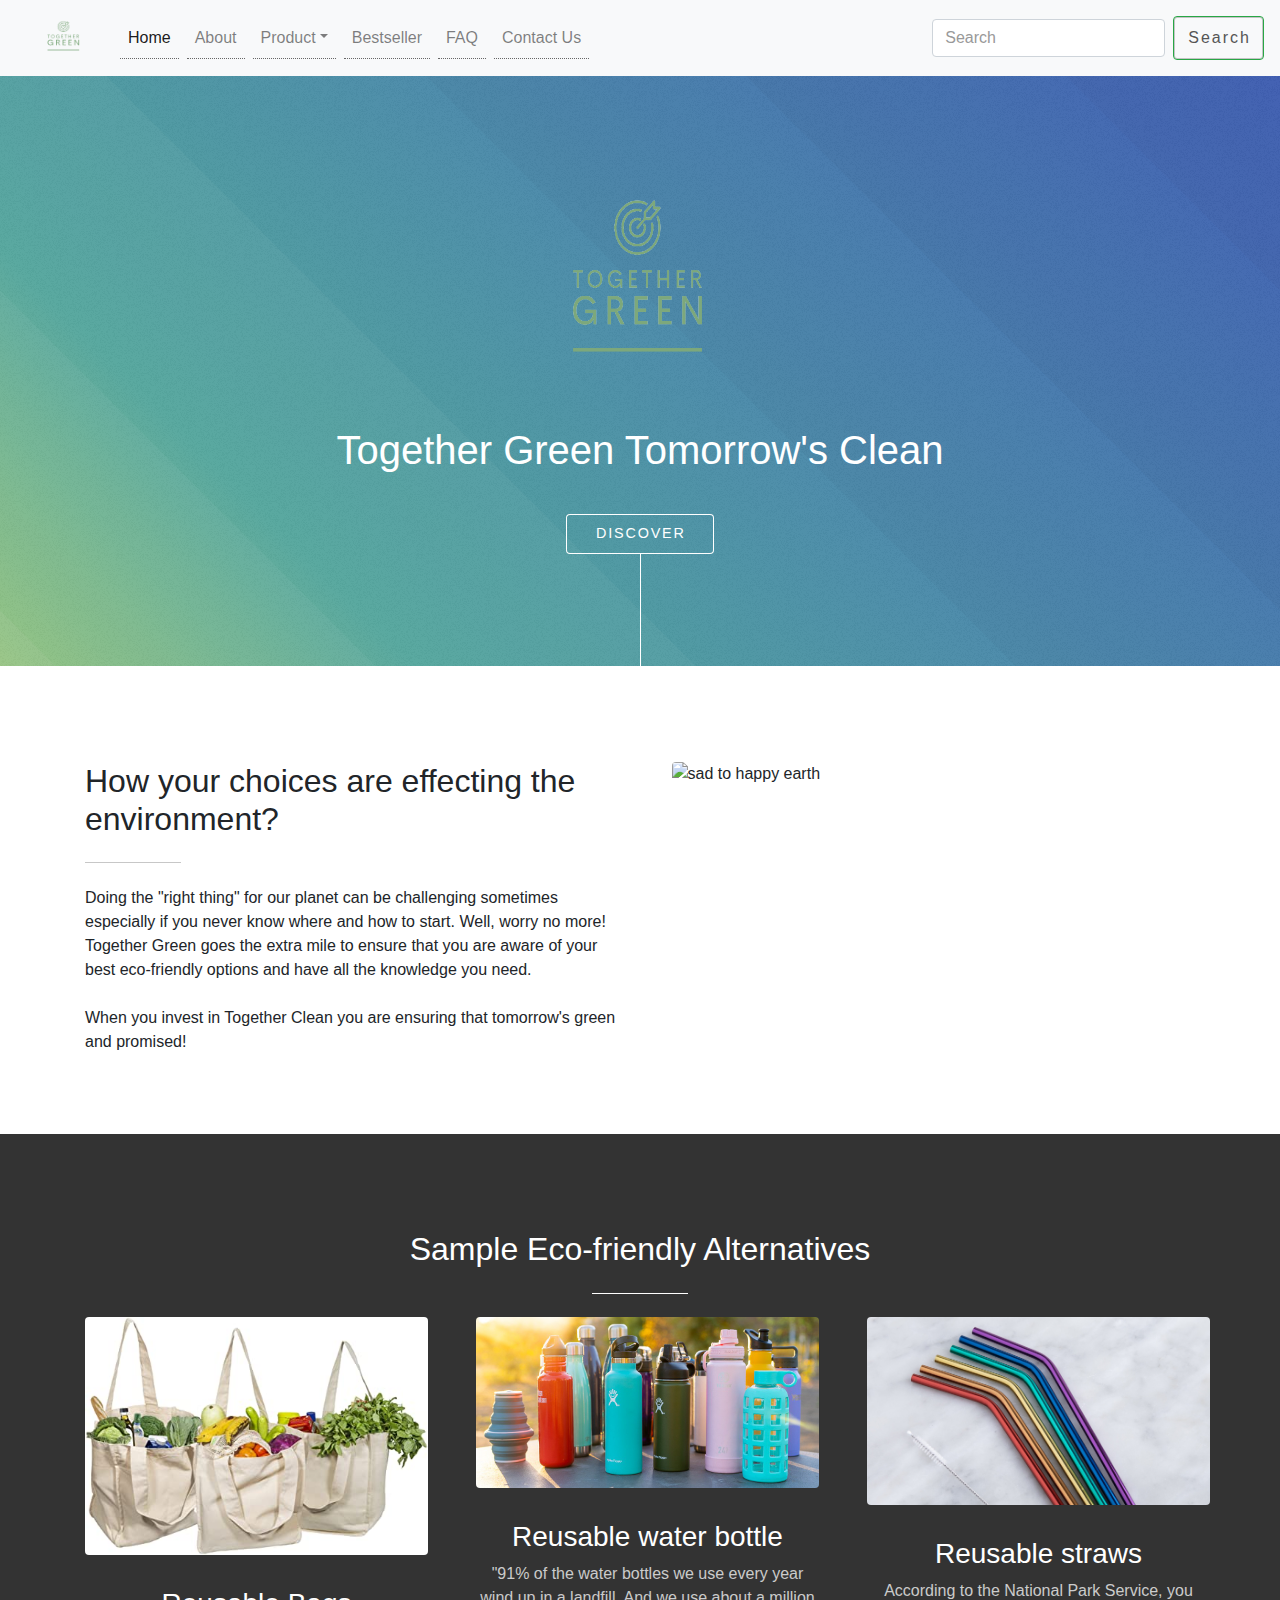
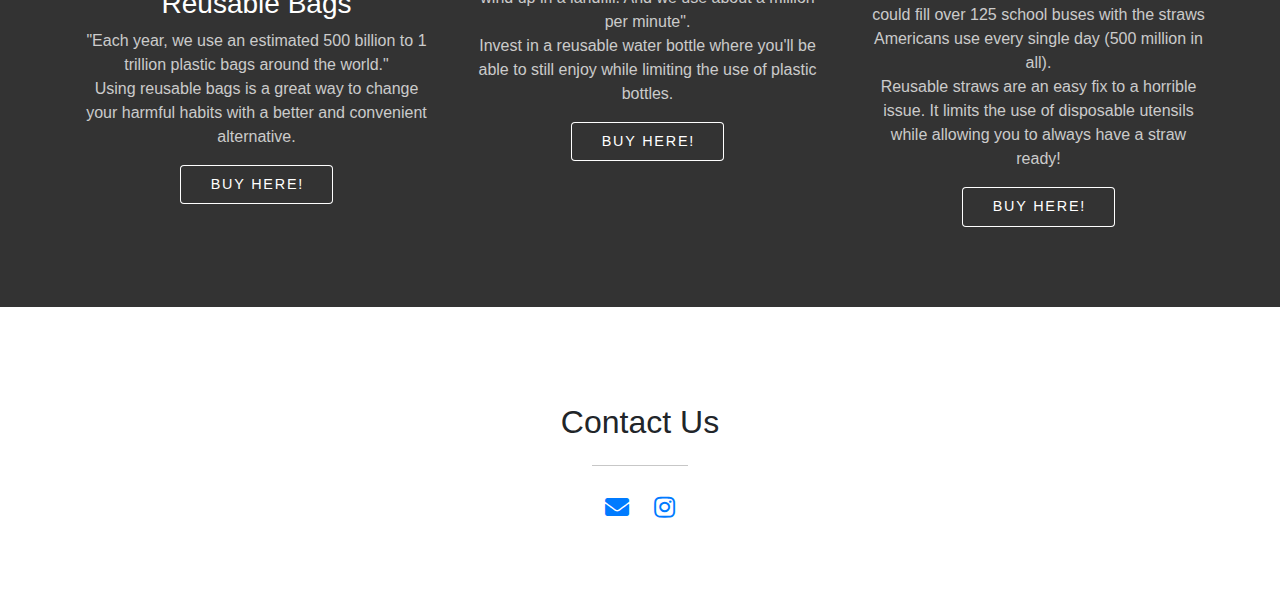
==== index.html @ 6fcf5d23 "product Page" ====
<!DOCTYPE HTML>

<html>

<head>
    <title>Together Green</title>
    <meta charset="utf-8" />
    <meta name="viewport" content="width=device-width, initial-scale=1,
			user-scalable=no" />
    <link rel="stylesheet" href="assets/css/main.css" />
    <link rel="stylesheet" href="https://maxcdn.bootstrapcdn.com/bootstrap/4.0.0/css/bootstrap.min.css" integrity="sha384-Gn5384xqQ1aoWXA+058RXPxPg6fy4IWvTNh0E263XmFcJlSAwiGgFAW/dAiS6JXm" crossorigin="anonymous">
    <noscript><link rel="stylesheet" href="assets/css/noscript.css" /></noscript>
</head>

<body class="is-preload">
    <!-- Navbar Starts  -->

    <nav class="navbar navbar-expand-lg navbar-light bg-light">
        <button class="navbar-toggler" type="button" data-toggle="collapse" data-target="#navbarTogglerDemo01" aria-controls="navbarTogglerDemo01" aria-expanded="false" aria-label="Toggle navigation">
				<span class="navbar-toggler-icon"></span>
			</button>
        <div class="collapse navbar-collapse" id="navbarTogglerDemo01">
            <img src="images/logo.jpeg" class="nav-item nav-link active" alt="logo" width="96" height="60">
            <ul class="navbar-nav mr-auto mt-2 mt-lg-0">
                <li class="nav-item active">
                    <a class="nav-link" href="index.html">Home <span class="sr-only">(current)</span></a>
                </li>
                <li class="nav-item">
                    <a class="nav-link" href="About.html">About</a>
                </li>
                <li class="nav-item dropdown">
                    <a class="nav-link dropdown-toggle" href="#" id="navbarDropdownMenuLink" data-toggle="dropdown" aria-haspopup="true" aria-expanded="false">
							Product</a>
                    <div class="dropdown-menu" aria-labelledby="navbarDropdownMenuLink">
                        <a class="dropdown-item" href="Product.html">Why Green?</a>
                        <a class="dropdown-item" href="Service.html">How it works?</a>
                    </div>
                </li>
                <li class="nav-item">
                    <a class="nav-link" href="Bestseller.html">Bestseller</a>
                </li>
                <li class="nav-item">
                    <a class="nav-link" href="FAQ.html">FAQ</a>
                </li>
                <li class="nav-item">
                    <a class="nav-link" href="ContactUs.html">Contact Us</a>
                </li>
            </ul>
            <form class="form-inline my-2 my-lg-0">
                <input class="form-control mr-sm-2" type="search" placeholder="Search" aria-label="Search">
                <button class="btn btn-outline-success my-2 my-sm-0" type="submit">Search</button>
            </form>
        </div>
    </nav>



    <!-- Navbar Ends -->

    <!-- Header -->
    <section id="header">
        <div class="inner">
            <img src="images/logo.jpeg" class="icon solid major fa-cloud" alt="logo" width="260" height="230">
            <h1>Together Green Tomorrow's Clean </h1>
            <ul class="actions special">
                <li><a href="#one" class="button scrolly">Discover</a></li>
            </ul>
        </div>
    </section>

    <!-- One -->
    <section id="one" class="main style1">
        <div class="container">
            <div class="row gtr-150">
                <div class="col-6 col-12-medium">
                    <header class="major">
                        <h2>How your choices are effecting the environment?<br /> </h2>
                    </header>
                    <p>Doing the "right thing" for our planet can be challenging sometimes especially if you never know where and how to start. Well, worry no more! Together Green goes the extra mile to ensure that you are aware of your best eco-friendly
                        options and have all the knowledge you need.
                        <br /> <br /> When you invest in Together Clean you are ensuring that tomorrow's green and promised!
                    </p>
                </div>
                <div class="col-6 col-12-medium imp-medium">
                    <span class="image fit"><img
									src="https://media.tenor.com/images/c1fff9f7ddd6b7f562d96b62256dac72/tenor.gif"
									alt="sad to happy earth" /></span>
                </div>
            </div>
        </div>
    </section>


    <!-- Two -->
    <section id="three" class="main style2 special">
        <div class="container">
            <header class="major">
                <h2>Sample Eco-friendly Alternatives</h2>
            </header>
            <div class="row gtr-150">
                <div class="col-4 col-12-medium">
                    <span class="image fit"><img src="images/pic02.jpg"alt=""/></span>
                    <h3>Reusable Bags</h3>
                    <p>"Each year, we use an estimated 500 billion to 1 trillion plastic bags around the world."
                        <br /> Using reusable bags is a great way to change your harmful habits with a better and convenient alternative.</p>
                    <ul class="actions special">
                        <li><a href="https://www.organiccottonmart.com/products/organic-cotton-tote-bags?utm_source=google&utm_medium=cpc&utm_campaign=926360582&utm_content=57545828529&utm_term=&gclid=Cj0KCQiA4L2BBhCvARIsAO0SBdYaDkjsibfKRzLNjSfmmNOenf8jfg2F5nxGhUEjtsOawhsFp_8b7ncaAg-gEALw_wcB"
                                class="button">Buy Here!</a></li>
                    </ul>
                </div>
                <div class="col-4 col-12-medium">
                    <span class="image fit"><img src="images/pic03.jpg"alt=""/></span>
                    <h3>Reusable water bottle</h3>
                    <p>"91% of the water bottles we use every year wind up in a landfill. And we use about a million per minute". <br /> Invest in a reusable water bottle where you'll be able to still enjoy while limiting the use of plastic bottles.</p>
                    <ul class="actions special">
                        <li><a href="https://treetribe.com/products/green-stainless-steel-bottle-20-oz?variant=12709690572884&currency=USD&utm_medium=product_sync&utm_source=google&utm_content=sag_organic&utm_campaign=sag_organic&utm_campaign=water-bottles&utm_source=google&utm_medium=paid&gclid=Cj0KCQiA4L2BBhCvARIsAO0SBdaUUGNUcNE7rLMFovtJlXCeQjnm0ruWGaTZvtZz-EL8kBGHbYEZcOoaAkhXEALw_wcB"
                                class="button">Buy Here!</a></li>
                    </ul>
                </div>
                <div class="col-4 col-12-medium">
                    <span class="image fit"><img src="images/pic04.jpg"alt=""/></span>
                    <h3>Reusable straws</h3>
                    <p>According to the National Park Service, you could fill over 125 school buses with the straws Americans use every single day (500 million in all). <br /> Reusable straws are an easy fix to a horrible issue. It limits the use of disposable
                        utensils while allowing you to always have a straw ready!</p>
                    <ul class="actions special">
                        <li><a href="https://www.publicgoods.com/products/bamboo-straws?variant=34054563496074&utm_source=google&utm_medium=cpc&utm_campaign=PG_Shopping_Prospecting-Household&utm_term=&utm_matchtype=&gclid=Cj0KCQiA4L2BBhCvARIsAO0SBdbaYcX54qptNh6p4xEQYawaIb-6DbGhUEco7jo14aouWz-ANQbqVgYaAoOgEALw_wcB"
                                class="button">Buy
										Here!</a></li>
                    </ul>
                </div>
            </div>
        </div>
    </section>

    <!-- Four -->
    <section id="four" class="main style3 special">
        <header class="major">
            <h2>Contact Us</h2>
        </header>
        <ul class="icons">
            <!-- <li><a href="# " class="icon brands alt fa-twitter "><span class="label ">Twitter</span></a></li>
            <li><a href="# " class="icon brands alt fa-facebook-f "><span class="label ">Facebook</span></a></li>
            <li><a href="# " class="icon brands alt fa-instagram "><span class="label ">Instagram</span></a></li> -->
            <li><a href="https://mail.google.com/mail/u/0/?view=cm&fs=1&tf=1&source=mailto&to=togethergreen2021@gmail.com
				" class="icon solid alt fa-envelope"><span class="label">Email</span></a></li>
            <li><a href="https://instagram.com/together_green2021?igshid=mbhsuc547hna" class="icon brands fa-instagram "><span class="label ">Instagram</span></a></li>
        </ul>
        </div>
    </section>

    <!-- Five -->
    <!--
			<section id="five " class="main style1 ">
				<div class="container ">
					<header class="major special ">
						<h2>Elements</h2>
					</header>
					<section>
						<h4>Text</h4>
						<p>This is <b>bold</b> and this is <strong>strong</strong>. This is <i>italic</i> and this is <em>emphasized</em>.
						This is <sup>superscript</sup> text and this is <sub>subscript</sub> text.
						This is <u>underlined</u> and this is code: <code>for (;;) { ... }</code>. Finally, <a href="# ">this is a link</a>.</p>
						<hr />
						<header>
							<h4>Heading with a Subtitle</h4>
							<p>Lorem ipsum dolor sit amet nullam id egestas urna aliquam</p>
						</header>
						<p>Nunc lacinia ante nunc ac lobortis. Interdum adipiscing gravida odio porttitor sem non mi integer non faucibus ornare mi ut ante amet placerat aliquet. Volutpat eu sed ante lacinia sapien lorem accumsan varius montes viverra nibh in adipiscing blandit tempus accumsan.</p>
						<header>
							<h5>Heading with a Subtitle</h5>
							<p>Lorem ipsum dolor sit amet nullam id egestas urna aliquam</p>
						</header>
						<p>Nunc lacinia ante nunc ac lobortis. Interdum adipiscing gravida odio porttitor sem non mi integer non faucibus ornare mi ut ante amet placerat aliquet. Volutpat eu sed ante lacinia sapien lorem accumsan varius montes viverra nibh in adipiscing blandit tempus accumsan.</p>
						<hr />
						<h2>Heading Level 2</h2>
						<h3>Heading Level 3</h3>
						<h4>Heading Level 4</h4>
						<h5>Heading Level 5</h5>
						<h6>Heading Level 6</h6>
						<hr />
						<h5>Blockquote</h5>
						<blockquote>Fringilla nisl. Donec accumsan interdum nisi, quis tincidunt felis sagittis eget tempus euismod. Vestibulum ante ipsum primis in faucibus vestibulum. Blandit adipiscing eu felis iaculis volutpat ac adipiscing accumsan faucibus. Vestibulum ante ipsum primis in faucibus lorem ipsum dolor sit amet nullam adipiscing eu felis.</blockquote>
						<h5>Preformatted</h5>
						<pre><code>i = 0;
while (!deck.isInOrder()) {
print 'Iteration ' + i;
deck.shuffle();
i++;
}
print 'It took ' + i + ' iterations to sort the deck. ';</code></pre>
					</section>
					<section>
						<h4>Lists</h4>
						<div class="row ">
							<div class="col-6 col-12-medium ">
								<h5>Unordered</h5>
								<ul>
									<li>Dolor pulvinar etiam.</li>
									<li>Sagittis adipiscing.</li>
									<li>Felis enim feugiat.</li>
								</ul>
								<h5>Alternate</h5>
								<ul class="alt ">
									<li>Dolor pulvinar etiam.</li>
									<li>Sagittis adipiscing.</li>
									<li>Felis enim feugiat.</li>
								</ul>
							</div>
							<div class="col-6 col-12-medium ">
								<h5>Ordered</h5>
								<ol>
									<li>Dolor pulvinar etiam.</li>
									<li>Etiam vel felis viverra.</li>
									<li>Felis enim feugiat.</li>
									<li>Dolor pulvinar etiam.</li>
									<li>Etiam vel felis lorem.</li>
									<li>Felis enim et feugiat.</li>
								</ol>
								<h5>Icons</h5>
								<ul class="icons ">
									<li><a href="# " class="icon brands fa-twitter "><span class="label ">Twitter</span></a></li>
									<li><a href="# " class="icon brands fa-facebook-f "><span class="label ">Facebook</span></a></li>
									<li><a href="# " class="icon brands fa-instagram "><span class="label ">Instagram</span></a></li>
									<li><a href="# " class="icon brands fa-github "><span class="label ">Github</span></a></li>
								</ul>
							</div>
						</div>
						<h5>Actions</h5>
						<div class="row ">
							<div class="col-6 col-12-medium ">
								<ul class="actions ">
									<li><a href="# " class="button primary ">Default</a></li>
									<li><a href="# " class="button ">Default</a></li>
								</ul>
								<ul class="actions small ">
									<li><a href="# " class="button primary small ">Small</a></li>
									<li><a href="# " class="button small ">Small</a></li>
								</ul>
								<ul class="actions stacked ">
									<li><a href="# " class="button primary ">Default</a></li>
									<li><a href="# " class="button ">Default</a></li>
								</ul>
								<ul class="actions stacked ">
									<li><a href="# " class="button primary small ">Small</a></li>
									<li><a href="# " class="button small ">Small</a></li>
								</ul>
							</div>
							<div class="col-6 col-12-medium ">
								<ul class="actions stacked ">
									<li><a href="# " class="button primary fit ">Default</a></li>
									<li><a href="# " class="button fit ">Default</a></li>
								</ul>
								<ul class="actions stacked ">
									<li><a href="# " class="button primary small fit ">Small</a></li>
									<li><a href="# " class="button small fit ">Small</a></li>
								</ul>
							</div>
						</div>
					</section>
					<section>
						<h4>Table</h4>
						<h5>Default</h5>
						<div class="table-wrapper ">
							<table>
								<thead>
									<tr>
										<th>Name</th>
										<th>Description</th>
										<th>Price</th>
									</tr>
								</thead>
								<tbody>
									<tr>
										<td>Item One</td>
										<td>Ante turpis integer aliquet porttitor.</td>
										<td>29.99</td>
									</tr>
									<tr>
										<td>Item Two</td>
										<td>Vis ac commodo adipiscing arcu aliquet.</td>
										<td>19.99</td>
									</tr>
									<tr>
										<td>Item Three</td>
										<td> Morbi faucibus arcu accumsan lorem.</td>
										<td>29.99</td>
									</tr>
									<tr>
										<td>Item Four</td>
										<td>Vitae integer tempus condimentum.</td>
										<td>19.99</td>
									</tr>
									<tr>
										<td>Item Five</td>
										<td>Ante turpis integer aliquet porttitor.</td>
										<td>29.99</td>
									</tr>
								</tbody>
								<tfoot>
									<tr>
										<td colspan="2 "></td>
										<td>100.00</td>
									</tr>
								</tfoot>
							</table>
						</div>
						<h5>Alternate</h5>
						<div class="table-wrapper ">
							<table class="alt ">
								<thead>
									<tr>
										<th>Name</th>
										<th>Description</th>
										<th>Price</th>
									</tr>
								</thead>
								<tbody>
									<tr>
										<td>Item One</td>
										<td>Ante turpis integer aliquet porttitor.</td>
										<td>29.99</td>
									</tr>
									<tr>
										<td>Item Two</td>
										<td>Vis ac commodo adipiscing arcu aliquet.</td>
										<td>19.99</td>
									</tr>
									<tr>
										<td>Item Three</td>
										<td> Morbi faucibus arcu accumsan lorem.</td>
										<td>29.99</td>
									</tr>
									<tr>
										<td>Item Four</td>
										<td>Vitae integer tempus condimentum.</td>
										<td>19.99</td>
									</tr>
									<tr>
										<td>Item Five</td>
										<td>Ante turpis integer aliquet porttitor.</td>
										<td>29.99</td>
									</tr>
								</tbody>
								<tfoot>
									<tr>
										<td colspan="2 "></td>
										<td>100.00</td>
									</tr>
								</tfoot>
							</table>
						</div>
					</section>
					<section>
						<h4>Buttons</h4>
						<ul class="actions ">
							<li><a href="# " class="button primary ">Primary</a></li>
							<li><a href="# " class="button ">Default</a></li>
						</ul>
						<ul class="actions ">
							<li><a href="# " class="button large ">Large</a></li>
							<li><a href="# " class="button ">Default</a></li>
							<li><a href="# " class="button small ">Small</a></li>
						</ul>
						<ul class="actions fit ">
							<li><a href="# " class="button fit ">Fit</a></li>
							<li><a href="# " class="button primary fit ">Fit</a></li>
							<li><a href="# " class="button fit ">Fit</a></li>
						</ul>
						<ul class="actions fit small ">
							<li><a href="# " class="button primary fit small ">Fit + Small</a></li>
							<li><a href="# " class="button fit small ">Fit + Small</a></li>
							<li><a href="# " class="button primary fit small ">Fit + Small</a></li>
						</ul>
						<ul class="actions ">
							<li><a href="# " class="button primary icon solid fa-download ">Icon</a></li>
							<li><a href="# " class="button icon solid fa-download ">Icon</a></li>
						</ul>
						<ul class="actions ">
							<li><span class="button primary disabled ">Disabled</span></li>
							<li><span class="button disabled ">Disabled</span></li>
						</ul>
					</section>
					<section>
						<h4>Form</h4>
						<form method="post " action="# ">
							<div class="row gtr-uniform gtr-50 ">
								<div class="col-6 col-12-xsmall ">
									<input type="text " name="demo-name " id="demo-name " value=" " placeholder="Name " />
								</div>
								<div class="col-6 col-12-xsmall ">
									<input type="email " name="demo-email " id="demo-email " value=" " placeholder="Email " />
								</div>
								<div class="col-12 ">
									<select name="demo-category " id="demo-category ">
										<option value=" ">- Category -</option>
										<option value="1 ">Manufacturing</option>
										<option value="1 ">Shipping</option>
										<option value="1 ">Administration</option>
										<option value="1 ">Human Resources</option>
									</select>
								</div>
								<div class="col-4 col-12-small ">
									<input type="radio " id="demo-priority-low " name="demo-priority " checked>
									<label for="demo-priority-low ">Low</label>
								</div>
								<div class="col-4 col-12-small ">
									<input type="radio " id="demo-priority-normal " name="demo-priority ">
									<label for="demo-priority-normal ">Normal</label>
								</div>
								<div class="col-4 col-12-small ">
									<input type="radio " id="demo-priority-high " name="demo-priority ">
									<label for="demo-priority-high ">High</label>
								</div>
								<div class="col-6 col-12-small ">
									<input type="checkbox " id="demo-copy " name="demo-copy ">
									<label for="demo-copy ">Email me a copy</label>
								</div>
								<div class="col-6 col-12-small ">
									<input type="checkbox " id="demo-human " name="demo-human " checked>
									<label for="demo-human ">Not a robot</label>
								</div>
								<div class="col-12 ">
									<textarea name="demo-message " id="demo-message " placeholder="Enter your message " rows="6 "></textarea>
								</div>
								<div class="col-12 ">
									<ul class="actions ">
										<li><input type="submit " value="Send Message " class="primary " /></li>
										<li><input type="reset " value="Reset " /></li>
									</ul>
								</div>
							</div>
						</form>
					</section>
					<section>
						<h4>Image</h4>
						<h5>Fit</h5>
						<div class="box alt ">
							<div class="row gtr-uniform gtr-50 ">
								<div class="col-12 "><span class="image fit "><img src="images/pic06.jpg " alt=" " /></span></div>
								<div class="col-4 "><span class="image fit "><img src="images/pic02.jpg " alt=" " /></span></div>
								<div class="col-4 "><span class="image fit "><img src="images/pic03.jpg " alt=" " /></span></div>
								<div class="col-4 "><span class="image fit "><img src="images/pic04.jpg " alt=" " /></span></div>
								<div class="col-4 "><span class="image fit "><img src="images/pic03.jpg " alt=" " /></span></div>
								<div class="col-4 "><span class="image fit "><img src="images/pic04.jpg " alt=" " /></span></div>
								<div class="col-4 "><span class="image fit "><img src="images/pic02.jpg " alt=" " /></span></div>
								<div class="col-4 "><span class="image fit "><img src="images/pic04.jpg " alt=" " /></span></div>
								<div class="col-4 "><span class="image fit "><img src="images/pic02.jpg " alt=" " /></span></div>
								<div class="col-4 "><span class="image fit "><img src="images/pic03.jpg " alt=" " /></span></div>
							</div>
						</div>
						<h5>Left &amp; Right</h5>
						<p><span class="image left "><img src="images/pic05.jpg " alt=" " /></span>Fringilla nisl. Donec accumsan interdum nisi, quis tincidunt felis sagittis eget. tempus euismod. Vestibulum ante ipsum primis in faucibus vestibulum. Blandit adipiscing eu felis iaculis volutpat ac adipiscing accumsan eu faucibus. Integer ac pellentesque praesent tincidunt felis sagittis eget. tempus euismod. Vestibulum ante ipsum primis in faucibus vestibulum. Blandit adipiscing eu felis iaculis volutpat ac adipiscing accumsan eu faucibus. Integer ac pellentesque praesent. Donec accumsan interdum nisi, quis tincidunt felis sagittis eget. tempus euismod. Vestibulum ante ipsum primis in faucibus vestibulum. Blandit adipiscing eu felis iaculis volutpat ac adipiscing accumsan eu faucibus. Integer ac pellentesque praesent tincidunt felis sagittis eget. tempus euismod. Vestibulum ante ipsum primis in faucibus vestibulum. Blandit adipiscing eu felis iaculis volutpat ac adipiscing accumsan eu faucibus. Integer ac pellentesque praesent. Blandit adipiscing eu felis iaculis volutpat ac adipiscing accumsan eu faucibus. Integer ac pellentesque praesent tincidunt felis sagittis eget. tempus euismod. Vestibulum ante ipsum primis in faucibus vestibulum. Blandit adipiscing eu felis iaculis volutpat ac adipiscing accumsan eu faucibus. Integer ac pellentesque praesent.</p>
						<p><span class="image right "><img src="images/pic05.jpg " alt=" " /></span>Fringilla nisl. Donec accumsan interdum nisi, quis tincidunt felis sagittis eget. tempus euismod. Vestibulum ante ipsum primis in faucibus vestibulum. Blandit adipiscing eu felis iaculis volutpat ac adipiscing accumsan eu faucibus. Integer ac pellentesque praesent tincidunt felis sagittis eget. tempus euismod. Vestibulum ante ipsum primis in faucibus vestibulum. Blandit adipiscing eu felis iaculis volutpat ac adipiscing accumsan eu faucibus. Integer ac pellentesque praesent. Donec accumsan interdum nisi, quis tincidunt felis sagittis eget. tempus euismod. Vestibulum ante ipsum primis in faucibus vestibulum. Blandit adipiscing eu felis iaculis volutpat ac adipiscing accumsan eu faucibus. Integer ac pellentesque praesent tincidunt felis sagittis eget. tempus euismod. Vestibulum ante ipsum primis in faucibus vestibulum. Blandit adipiscing eu felis iaculis volutpat ac adipiscing accumsan eu faucibus. Integer ac pellentesque praesent. Blandit adipiscing eu felis iaculis volutpat ac adipiscing accumsan eu faucibus. Integer ac pellentesque praesent tincidunt felis sagittis eget. tempus euismod. Vestibulum ante ipsum primis in faucibus vestibulum. Blandit adipiscing eu felis iaculis volutpat ac adipiscing accumsan eu faucibus. Integer ac pellentesque praesent.</p>
					</section>
				</div>
			</section>
		 -->
    <!-- Scripts -->
    <script src="https://code.jquery.com/jquery-3.2.1.slim.min.js" integrity="sha384-KJ3o2DKtIkvYIK3UENzmM7KCkRr/rE9/Qpg6aAZGJwFDMVNA/GpGFF93hXpG5KkN" crossorigin="anonymous"></script>
    <script src="https://cdnjs.cloudflare.com/ajax/libs/popper.js/1.12.9/umd/popper.min.js" integrity="sha384-ApNbgh9B+Y1QKtv3Rn7W3mgPxhU9K/ScQsAP7hUibX39j7fakFPskvXusvfa0b4Q" crossorigin="anonymous"></script>
    <script src="https://maxcdn.bootstrapcdn.com/bootstrap/4.0.0/js/bootstrap.min.js" integrity="sha384-JZR6Spejh4U02d8jOt6vLEHfe/JQGiRRSQQxSfFWpi1MquVdAyjUar5+76PVCmYl" crossorigin="anonymous"></script>
    <script src="assets/js/jquery.min.js"></script>
    <script src="assets/js/jquery.scrolly.min.js"></script>
    <script src="assets/js/browser.min.js"></script>
    <script src="assets/js/breakpoints.min.js"></script>
    <script src="assets/js/util.js"></script>
    <script src="assets/js/main.js"></script>

</body>

</html>
---- assets/css/main.css ----
@import url("fontawesome-all.min.css");
            @import url("https://fonts.googleapis.com/css?family=Source+Sans+Pro:300,300italic,400,400italic");
            /*
	Photon by HTML5 UP
	html5up.net | @ajlkn
	Free for personal and commercial use under the CCA 3.0 license (html5up.net/license)
*/
            
            html,
            body,
            div,
            span,
            applet,
            object,
            iframe,
            h1,
            h2,
            h3,
            h4,
            h5,
            h6,
            p,
            blockquote,
            pre,
            a,
            abbr,
            acronym,
            address,
            big,
            cite,
            code,
            del,
            dfn,
            em,
            img,
            ins,
            kbd,
            q,
            s,
            samp,
            small,
            strike,
            strong,
            sub,
            sup,
            tt,
            var,
            b,
            u,
            i,
            center,
            dl,
            dt,
            dd,
            ol,
            ul,
            li,
            fieldset,
            form,
            label,
            legend,
            table,
            caption,
            tbody,
            tfoot,
            thead,
            tr,
            th,
            td,
            article,
            aside,
            canvas,
            details,
            embed,
            figure,
            figcaption,
            footer,
            header,
            hgroup,
            menu,
            nav,
            output,
            ruby,
            section,
            summary,
            time,
            mark,
            audio,
            video {
                margin: 0;
                padding: 0;
                border: 0;
                font-size: 100%;
                font: inherit;
                vertical-align: baseline;
            }
            
            article,
            aside,
            details,
            figcaption,
            figure,
            footer,
            header,
            hgroup,
            menu,
            nav,
            section {
                display: block;
            }
            
            body {
                line-height: 1;
            }
            
            ol,
            ul {
                list-style: none;
            }
            
            blockquote,
            q {
                quotes: none;
            }
            
            blockquote:before,
            blockquote:after,
            q:before,
            q:after {
                content: '';
                content: none;
            }
            
            table {
                border-collapse: collapse;
                border-spacing: 0;
            }
            
            body {
                -webkit-text-size-adjust: none;
            }
            
            mark {
                background-color: transparent;
                color: inherit;
            }
            
            input::-moz-focus-inner {
                border: 0;
                padding: 0;
            }
            
            input,
            select,
            textarea {
                -moz-appearance: none;
                -webkit-appearance: none;
                -ms-appearance: none;
                appearance: none;
            }
            /* Basic */
            
            html {
                box-sizing: border-box;
            }
            
            *,
            *:before,
            *:after {
                box-sizing: inherit;
            }
            
            body {
                background: #fff;
            }
            
            body.is-preload *,
            body.is-preload *:before,
            body.is-preload *:after {
                -moz-animation: none !important;
                -webkit-animation: none !important;
                -ms-animation: none !important;
                animation: none !important;
                -moz-transition: none !important;
                -webkit-transition: none !important;
                -ms-transition: none !important;
                transition: none !important;
            }
            
            body,
            input,
            select,
            textarea {
                color: #666;
                font-family: "Source Sans Pro", Helvetica, sans-serif;
                font-size: 16pt;
                font-weight: 300;
                line-height: 1.65em;
            }
            
            a {
                -moz-transition: color 0.2s ease-in-out, border-color 0.2s ease-in-out;
                -webkit-transition: color 0.2s ease-in-out, border-color 0.2s ease-in-out;
                -ms-transition: color 0.2s ease-in-out, border-color 0.2s ease-in-out;
                transition: color 0.2s ease-in-out, border-color 0.2s ease-in-out;
                border-bottom: dotted 1px #666;
                color: inherit;
                text-decoration: none;
            }
            
            a:hover {
                border-bottom-color: transparent !important;
                color: #6bd4c8;
            }
            
            strong,
            b {
                color: #555;
                font-weight: 400;
            }
            
            em,
            i {
                font-style: italic;
            }
            
            p {
                margin: 0 0 2em 0;
            }
            
            h1,
            h2,
            h3,
            h4,
            h5,
            h6 {
                color: #555;
                line-height: 1em;
                margin: 0 0 1em 0;
            }
            
            h1 a,
            h2 a,
            h3 a,
            h4 a,
            h5 a,
            h6 a {
                color: inherit;
                text-decoration: none;
            }
            
            h1 {
                font-size: 2.25em;
                line-height: 1.35em;
            }
            
            h2 {
                font-size: 2em;
                line-height: 1.35em;
            }
            
            h3 {
                font-size: 1.35em;
                line-height: 1.5em;
            }
            
            h4 {
                font-size: 1.25em;
                line-height: 1.5em;
            }
            
            h5 {
                font-size: 0.9em;
                line-height: 1.5em;
            }
            
            h6 {
                font-size: 0.7em;
                line-height: 1.5em;
            }
            
            sub {
                font-size: 0.8em;
                position: relative;
                top: 0.5em;
            }
            
            sup {
                font-size: 0.8em;
                position: relative;
                top: -0.5em;
            }
            
            hr {
                border: 0;
                border-bottom: solid 1px rgba(144, 144, 144, 0.5);
                margin: 2em 0;
            }
            
            hr.major {
                margin: 3em 0;
            }
            
            blockquote {
                border-left: solid 4px rgba(144, 144, 144, 0.5);
                font-style: italic;
                margin: 0 0 2em 0;
                padding: 0.5em 0 0.5em 2em;
            }
            
            code {
                background: rgba(144, 144, 144, 0.075);
                border-radius: 4px;
                border: solid 1px rgba(144, 144, 144, 0.5);
                font-family: "Courier New", monospace;
                font-size: 0.9em;
                margin: 0 0.25em;
                padding: 0.25em 0.65em;
            }
            
            pre {
                -webkit-overflow-scrolling: touch;
                font-family: "Courier New", monospace;
                font-size: 0.9em;
                margin: 0 0 2em 0;
            }
            
            pre code {
                display: block;
                line-height: 1.75em;
                padding: 1em 1.5em;
                overflow-x: auto;
            }
            
            .align-left {
                text-align: left;
            }
            
            .align-center {
                text-align: center;
            }
            
            .align-right {
                text-align: right;
            }
            /* Container */
            
            .container {
                margin: 0 auto;
                max-width: calc(100% - 4em);
                width: 60em;
            }
            
            .container.xsmall {
                width: 15em;
            }
            
            .container.small {
                width: 30em;
            }
            
            .container.medium {
                width: 45em;
            }
            
            .container.large {
                width: 75em;
            }
            
            .container.xlarge {
                width: 90em;
            }
            
            .container.max {
                width: 100%;
            }
            
            @media screen and (max-width: 980px) {
                .container {
                    max-width: 100% !important;
                    width: 100% !important;
                }
            }
            
            @media screen and (max-width: 480px) {
                .container {
                    max-width: calc(100% - 3em);
                }
            }
            /* Row */
            
            .row {
                display: flex;
                flex-wrap: wrap;
                box-sizing: border-box;
                align-items: stretch;
            }
            
            .row>* {
                box-sizing: border-box;
            }
            
            .row.gtr-uniform>*> :last-child {
                margin-bottom: 0;
            }
            
            .row.aln-left {
                justify-content: flex-start;
            }
            
            .row.aln-center {
                justify-content: center;
            }
            
            .row.aln-right {
                justify-content: flex-end;
            }
            
            .row.aln-top {
                align-items: flex-start;
            }
            
            .row.aln-middle {
                align-items: center;
            }
            
            .row.aln-bottom {
                align-items: flex-end;
            }
            
            .row>.imp {
                order: -1;
            }
            
            .row>.col-1 {
                width: 8.33333%;
            }
            
            .row>.off-1 {
                margin-left: 8.33333%;
            }
            
            .row>.col-2 {
                width: 16.66667%;
            }
            
            .row>.off-2 {
                margin-left: 16.66667%;
            }
            
            .row>.col-3 {
                width: 25%;
            }
            
            .row>.off-3 {
                margin-left: 25%;
            }
            
            .row>.col-4 {
                width: 33.33333%;
            }
            
            .row>.off-4 {
                margin-left: 33.33333%;
            }
            
            .row>.col-5 {
                width: 41.66667%;
            }
            
            .row>.off-5 {
                margin-left: 41.66667%;
            }
            
            .row>.col-6 {
                width: 50%;
            }
            
            .row>.off-6 {
                margin-left: 50%;
            }
            
            .row>.col-7 {
                width: 58.33333%;
            }
            
            .row>.off-7 {
                margin-left: 58.33333%;
            }
            
            .row>.col-8 {
                width: 66.66667%;
            }
            
            .row>.off-8 {
                margin-left: 66.66667%;
            }
            
            .row>.col-9 {
                width: 75%;
            }
            
            .row>.off-9 {
                margin-left: 75%;
            }
            
            .row>.col-10 {
                width: 83.33333%;
            }
            
            .row>.off-10 {
                margin-left: 83.33333%;
            }
            
            .row>.col-11 {
                width: 91.66667%;
            }
            
            .row>.off-11 {
                margin-left: 91.66667%;
            }
            
            .row>.col-12 {
                width: 100%;
            }
            
            .row>.off-12 {
                margin-left: 100%;
            }
            
            .row.gtr-0 {
                margin-top: 0;
                margin-left: 0em;
            }
            
            .row.gtr-0>* {
                padding: 0 0 0 0em;
            }
            
            .row.gtr-0.gtr-uniform {
                margin-top: 0em;
            }
            
            .row.gtr-0.gtr-uniform>* {
                padding-top: 0em;
            }
            
            .row.gtr-25 {
                margin-top: 0;
                margin-left: -0.5em;
            }
            
            .row.gtr-25>* {
                padding: 0 0 0 0.5em;
            }
            
            .row.gtr-25.gtr-uniform {
                margin-top: -0.5em;
            }
            
            .row.gtr-25.gtr-uniform>* {
                padding-top: 0.5em;
            }
            
            .row.gtr-50 {
                margin-top: 0;
                margin-left: -1em;
            }
            
            .row.gtr-50>* {
                padding: 0 0 0 1em;
            }
            
            .row.gtr-50.gtr-uniform {
                margin-top: -1em;
            }
            
            .row.gtr-50.gtr-uniform>* {
                padding-top: 1em;
            }
            
            .row {
                margin-top: 0;
                margin-left: -2em;
            }
            
            .row>* {
                padding: 0 0 0 2em;
            }
            
            .row.gtr-uniform {
                margin-top: -2em;
            }
            
            .row.gtr-uniform>* {
                padding-top: 2em;
            }
            
            .row.gtr-150 {
                margin-top: 0;
                margin-left: -3em;
            }
            
            .row.gtr-150>* {
                padding: 0 0 0 3em;
            }
            
            .row.gtr-150.gtr-uniform {
                margin-top: -3em;
            }
            
            .row.gtr-150.gtr-uniform>* {
                padding-top: 3em;
            }
            
            .row.gtr-200 {
                margin-top: 0;
                margin-left: -4em;
            }
            
            .row.gtr-200>* {
                padding: 0 0 0 4em;
            }
            
            .row.gtr-200.gtr-uniform {
                margin-top: -4em;
            }
            
            .row.gtr-200.gtr-uniform>* {
                padding-top: 4em;
            }
            
            @media screen and (max-width: 1680px) {
                .row {
                    display: flex;
                    flex-wrap: wrap;
                    box-sizing: border-box;
                    align-items: stretch;
                }
                .row>* {
                    box-sizing: border-box;
                }
                .row.gtr-uniform>*> :last-child {
                    margin-bottom: 0;
                }
                .row.aln-left {
                    justify-content: flex-start;
                }
                .row.aln-center {
                    justify-content: center;
                }
                .row.aln-right {
                    justify-content: flex-end;
                }
                .row.aln-top {
                    align-items: flex-start;
                }
                .row.aln-middle {
                    align-items: center;
                }
                .row.aln-bottom {
                    align-items: flex-end;
                }
                .row>.imp-xlarge {
                    order: -1;
                }
                .row>.col-1-xlarge {
                    width: 8.33333%;
                }
                .row>.off-1-xlarge {
                    margin-left: 8.33333%;
                }
                .row>.col-2-xlarge {
                    width: 16.66667%;
                }
                .row>.off-2-xlarge {
                    margin-left: 16.66667%;
                }
                .row>.col-3-xlarge {
                    width: 25%;
                }
                .row>.off-3-xlarge {
                    margin-left: 25%;
                }
                .row>.col-4-xlarge {
                    width: 33.33333%;
                }
                .row>.off-4-xlarge {
                    margin-left: 33.33333%;
                }
                .row>.col-5-xlarge {
                    width: 41.66667%;
                }
                .row>.off-5-xlarge {
                    margin-left: 41.66667%;
                }
                .row>.col-6-xlarge {
                    width: 50%;
                }
                .row>.off-6-xlarge {
                    margin-left: 50%;
                }
                .row>.col-7-xlarge {
                    width: 58.33333%;
                }
                .row>.off-7-xlarge {
                    margin-left: 58.33333%;
                }
                .row>.col-8-xlarge {
                    width: 66.66667%;
                }
                .row>.off-8-xlarge {
                    margin-left: 66.66667%;
                }
                .row>.col-9-xlarge {
                    width: 75%;
                }
                .row>.off-9-xlarge {
                    margin-left: 75%;
                }
                .row>.col-10-xlarge {
                    width: 83.33333%;
                }
                .row>.off-10-xlarge {
                    margin-left: 83.33333%;
                }
                .row>.col-11-xlarge {
                    width: 91.66667%;
                }
                .row>.off-11-xlarge {
                    margin-left: 91.66667%;
                }
                .row>.col-12-xlarge {
                    width: 100%;
                }
                .row>.off-12-xlarge {
                    margin-left: 100%;
                }
                .row.gtr-0 {
                    margin-top: 0;
                    margin-left: 0em;
                }
                .row.gtr-0>* {
                    padding: 0 0 0 0em;
                }
                .row.gtr-0.gtr-uniform {
                    margin-top: 0em;
                }
                .row.gtr-0.gtr-uniform>* {
                    padding-top: 0em;
                }
                .row.gtr-25 {
                    margin-top: 0;
                    margin-left: -0.5em;
                }
                .row.gtr-25>* {
                    padding: 0 0 0 0.5em;
                }
                .row.gtr-25.gtr-uniform {
                    margin-top: -0.5em;
                }
                .row.gtr-25.gtr-uniform>* {
                    padding-top: 0.5em;
                }
                .row.gtr-50 {
                    margin-top: 0;
                    margin-left: -1em;
                }
                .row.gtr-50>* {
                    padding: 0 0 0 1em;
                }
                .row.gtr-50.gtr-uniform {
                    margin-top: -1em;
                }
                .row.gtr-50.gtr-uniform>* {
                    padding-top: 1em;
                }
                .row {
                    margin-top: 0;
                    margin-left: -2em;
                }
                .row>* {
                    padding: 0 0 0 2em;
                }
                .row.gtr-uniform {
                    margin-top: -2em;
                }
                .row.gtr-uniform>* {
                    padding-top: 2em;
                }
                .row.gtr-150 {
                    margin-top: 0;
                    margin-left: -3em;
                }
                .row.gtr-150>* {
                    padding: 0 0 0 3em;
                }
                .row.gtr-150.gtr-uniform {
                    margin-top: -3em;
                }
                .row.gtr-150.gtr-uniform>* {
                    padding-top: 3em;
                }
                .row.gtr-200 {
                    margin-top: 0;
                    margin-left: -4em;
                }
                .row.gtr-200>* {
                    padding: 0 0 0 4em;
                }
                .row.gtr-200.gtr-uniform {
                    margin-top: -4em;
                }
                .row.gtr-200.gtr-uniform>* {
                    padding-top: 4em;
                }
            }
            
            @media screen and (max-width: 1140px) {
                .row {
                    display: flex;
                    flex-wrap: wrap;
                    box-sizing: border-box;
                    align-items: stretch;
                }
                .row>* {
                    box-sizing: border-box;
                }
                .row.gtr-uniform>*> :last-child {
                    margin-bottom: 0;
                }
                .row.aln-left {
                    justify-content: flex-start;
                }
                .row.aln-center {
                    justify-content: center;
                }
                .row.aln-right {
                    justify-content: flex-end;
                }
                .row.aln-top {
                    align-items: flex-start;
                }
                .row.aln-middle {
                    align-items: center;
                }
                .row.aln-bottom {
                    align-items: flex-end;
                }
                .row>.imp-large {
                    order: -1;
                }
                .row>.col-1-large {
                    width: 8.33333%;
                }
                .row>.off-1-large {
                    margin-left: 8.33333%;
                }
                .row>.col-2-large {
                    width: 16.66667%;
                }
                .row>.off-2-large {
                    margin-left: 16.66667%;
                }
                .row>.col-3-large {
                    width: 25%;
                }
                .row>.off-3-large {
                    margin-left: 25%;
                }
                .row>.col-4-large {
                    width: 33.33333%;
                }
                .row>.off-4-large {
                    margin-left: 33.33333%;
                }
                .row>.col-5-large {
                    width: 41.66667%;
                }
                .row>.off-5-large {
                    margin-left: 41.66667%;
                }
                .row>.col-6-large {
                    width: 50%;
                }
                .row>.off-6-large {
                    margin-left: 50%;
                }
                .row>.col-7-large {
                    width: 58.33333%;
                }
                .row>.off-7-large {
                    margin-left: 58.33333%;
                }
                .row>.col-8-large {
                    width: 66.66667%;
                }
                .row>.off-8-large {
                    margin-left: 66.66667%;
                }
                .row>.col-9-large {
                    width: 75%;
                }
                .row>.off-9-large {
                    margin-left: 75%;
                }
                .row>.col-10-large {
                    width: 83.33333%;
                }
                .row>.off-10-large {
                    margin-left: 83.33333%;
                }
                .row>.col-11-large {
                    width: 91.66667%;
                }
                .row>.off-11-large {
                    margin-left: 91.66667%;
                }
                .row>.col-12-large {
                    width: 100%;
                }
                .row>.off-12-large {
                    margin-left: 100%;
                }
                .row.gtr-0 {
                    margin-top: 0;
                    margin-left: 0em;
                }
                .row.gtr-0>* {
                    padding: 0 0 0 0em;
                }
                .row.gtr-0.gtr-uniform {
                    margin-top: 0em;
                }
                .row.gtr-0.gtr-uniform>* {
                    padding-top: 0em;
                }
                .row.gtr-25 {
                    margin-top: 0;
                    margin-left: -0.5em;
                }
                .row.gtr-25>* {
                    padding: 0 0 0 0.5em;
                }
                .row.gtr-25.gtr-uniform {
                    margin-top: -0.5em;
                }
                .row.gtr-25.gtr-uniform>* {
                    padding-top: 0.5em;
                }
                .row.gtr-50 {
                    margin-top: 0;
                    margin-left: -1em;
                }
                .row.gtr-50>* {
                    padding: 0 0 0 1em;
                }
                .row.gtr-50.gtr-uniform {
                    margin-top: -1em;
                }
                .row.gtr-50.gtr-uniform>* {
                    padding-top: 1em;
                }
                .row {
                    margin-top: 0;
                    margin-left: -2em;
                }
                .row>* {
                    padding: 0 0 0 2em;
                }
                .row.gtr-uniform {
                    margin-top: -2em;
                }
                .row.gtr-uniform>* {
                    padding-top: 2em;
                }
                .row.gtr-150 {
                    margin-top: 0;
                    margin-left: -3em;
                }
                .row.gtr-150>* {
                    padding: 0 0 0 3em;
                }
                .row.gtr-150.gtr-uniform {
                    margin-top: -3em;
                }
                .row.gtr-150.gtr-uniform>* {
                    padding-top: 3em;
                }
                .row.gtr-200 {
                    margin-top: 0;
                    margin-left: -4em;
                }
                .row.gtr-200>* {
                    padding: 0 0 0 4em;
                }
                .row.gtr-200.gtr-uniform {
                    margin-top: -4em;
                }
                .row.gtr-200.gtr-uniform>* {
                    padding-top: 4em;
                }
            }
            
            @media screen and (max-width: 980px) {
                .row {
                    display: flex;
                    flex-wrap: wrap;
                    box-sizing: border-box;
                    align-items: stretch;
                }
                .row>* {
                    box-sizing: border-box;
                }
                .row.gtr-uniform>*> :last-child {
                    margin-bottom: 0;
                }
                .row.aln-left {
                    justify-content: flex-start;
                }
                .row.aln-center {
                    justify-content: center;
                }
                .row.aln-right {
                    justify-content: flex-end;
                }
                .row.aln-top {
                    align-items: flex-start;
                }
                .row.aln-middle {
                    align-items: center;
                }
                .row.aln-bottom {
                    align-items: flex-end;
                }
                .row>.imp-medium {
                    order: -1;
                }
                .row>.col-1-medium {
                    width: 8.33333%;
                }
                .row>.off-1-medium {
                    margin-left: 8.33333%;
                }
                .row>.col-2-medium {
                    width: 16.66667%;
                }
                .row>.off-2-medium {
                    margin-left: 16.66667%;
                }
                .row>.col-3-medium {
                    width: 25%;
                }
                .row>.off-3-medium {
                    margin-left: 25%;
                }
                .row>.col-4-medium {
                    width: 33.33333%;
                }
                .row>.off-4-medium {
                    margin-left: 33.33333%;
                }
                .row>.col-5-medium {
                    width: 41.66667%;
                }
                .row>.off-5-medium {
                    margin-left: 41.66667%;
                }
                .row>.col-6-medium {
                    width: 50%;
                }
                .row>.off-6-medium {
                    margin-left: 50%;
                }
                .row>.col-7-medium {
                    width: 58.33333%;
                }
                .row>.off-7-medium {
                    margin-left: 58.33333%;
                }
                .row>.col-8-medium {
                    width: 66.66667%;
                }
                .row>.off-8-medium {
                    margin-left: 66.66667%;
                }
                .row>.col-9-medium {
                    width: 75%;
                }
                .row>.off-9-medium {
                    margin-left: 75%;
                }
                .row>.col-10-medium {
                    width: 83.33333%;
                }
                .row>.off-10-medium {
                    margin-left: 83.33333%;
                }
                .row>.col-11-medium {
                    width: 91.66667%;
                }
                .row>.off-11-medium {
                    margin-left: 91.66667%;
                }
                .row>.col-12-medium {
                    width: 100%;
                }
                .row>.off-12-medium {
                    margin-left: 100%;
                }
                .row.gtr-0 {
                    margin-top: 0;
                    margin-left: 0em;
                }
                .row.gtr-0>* {
                    padding: 0 0 0 0em;
                }
                .row.gtr-0.gtr-uniform {
                    margin-top: 0em;
                }
                .row.gtr-0.gtr-uniform>* {
                    padding-top: 0em;
                }
                .row.gtr-25 {
                    margin-top: 0;
                    margin-left: -0.5em;
                }
                .row.gtr-25>* {
                    padding: 0 0 0 0.5em;
                }
                .row.gtr-25.gtr-uniform {
                    margin-top: -0.5em;
                }
                .row.gtr-25.gtr-uniform>* {
                    padding-top: 0.5em;
                }
                .row.gtr-50 {
                    margin-top: 0;
                    margin-left: -1em;
                }
                .row.gtr-50>* {
                    padding: 0 0 0 1em;
                }
                .row.gtr-50.gtr-uniform {
                    margin-top: -1em;
                }
                .row.gtr-50.gtr-uniform>* {
                    padding-top: 1em;
                }
                .row {
                    margin-top: 0;
                    margin-left: -2em;
                }
                .row>* {
                    padding: 0 0 0 2em;
                }
                .row.gtr-uniform {
                    margin-top: -2em;
                }
                .row.gtr-uniform>* {
                    padding-top: 2em;
                }
                .row.gtr-150 {
                    margin-top: 0;
                    margin-left: -3em;
                }
                .row.gtr-150>* {
                    padding: 0 0 0 3em;
                }
                .row.gtr-150.gtr-uniform {
                    margin-top: -3em;
                }
                .row.gtr-150.gtr-uniform>* {
                    padding-top: 3em;
                }
                .row.gtr-200 {
                    margin-top: 0;
                    margin-left: -4em;
                }
                .row.gtr-200>* {
                    padding: 0 0 0 4em;
                }
                .row.gtr-200.gtr-uniform {
                    margin-top: -4em;
                }
                .row.gtr-200.gtr-uniform>* {
                    padding-top: 4em;
                }
            }
            
            @media screen and (max-width: 736px) {
                .row {
                    display: flex;
                    flex-wrap: wrap;
                    box-sizing: border-box;
                    align-items: stretch;
                }
                .row>* {
                    box-sizing: border-box;
                }
                .row.gtr-uniform>*> :last-child {
                    margin-bottom: 0;
                }
                .row.aln-left {
                    justify-content: flex-start;
                }
                .row.aln-center {
                    justify-content: center;
                }
                .row.aln-right {
                    justify-content: flex-end;
                }
                .row.aln-top {
                    align-items: flex-start;
                }
                .row.aln-middle {
                    align-items: center;
                }
                .row.aln-bottom {
                    align-items: flex-end;
                }
                .row>.imp-small {
                    order: -1;
                }
                .row>.col-1-small {
                    width: 8.33333%;
                }
                .row>.off-1-small {
                    margin-left: 8.33333%;
                }
                .row>.col-2-small {
                    width: 16.66667%;
                }
                .row>.off-2-small {
                    margin-left: 16.66667%;
                }
                .row>.col-3-small {
                    width: 25%;
                }
                .row>.off-3-small {
                    margin-left: 25%;
                }
                .row>.col-4-small {
                    width: 33.33333%;
                }
                .row>.off-4-small {
                    margin-left: 33.33333%;
                }
                .row>.col-5-small {
                    width: 41.66667%;
                }
                .row>.off-5-small {
                    margin-left: 41.66667%;
                }
                .row>.col-6-small {
                    width: 50%;
                }
                .row>.off-6-small {
                    margin-left: 50%;
                }
                .row>.col-7-small {
                    width: 58.33333%;
                }
                .row>.off-7-small {
                    margin-left: 58.33333%;
                }
                .row>.col-8-small {
                    width: 66.66667%;
                }
                .row>.off-8-small {
                    margin-left: 66.66667%;
                }
                .row>.col-9-small {
                    width: 75%;
                }
                .row>.off-9-small {
                    margin-left: 75%;
                }
                .row>.col-10-small {
                    width: 83.33333%;
                }
                .row>.off-10-small {
                    margin-left: 83.33333%;
                }
                .row>.col-11-small {
                    width: 91.66667%;
                }
                .row>.off-11-small {
                    margin-left: 91.66667%;
                }
                .row>.col-12-small {
                    width: 100%;
                }
                .row>.off-12-small {
                    margin-left: 100%;
                }
                .row.gtr-0 {
                    margin-top: 0;
                    margin-left: 0em;
                }
                .row.gtr-0>* {
                    padding: 0 0 0 0em;
                }
                .row.gtr-0.gtr-uniform {
                    margin-top: 0em;
                }
                .row.gtr-0.gtr-uniform>* {
                    padding-top: 0em;
                }
                .row.gtr-25 {
                    margin-top: 0;
                    margin-left: -0.5em;
                }
                .row.gtr-25>* {
                    padding: 0 0 0 0.5em;
                }
                .row.gtr-25.gtr-uniform {
                    margin-top: -0.5em;
                }
                .row.gtr-25.gtr-uniform>* {
                    padding-top: 0.5em;
                }
                .row.gtr-50 {
                    margin-top: 0;
                    margin-left: -1em;
                }
                .row.gtr-50>* {
                    padding: 0 0 0 1em;
                }
                .row.gtr-50.gtr-uniform {
                    margin-top: -1em;
                }
                .row.gtr-50.gtr-uniform>* {
                    padding-top: 1em;
                }
                .row {
                    margin-top: 0;
                    margin-left: -2em;
                }
                .row>* {
                    padding: 0 0 0 2em;
                }
                .row.gtr-uniform {
                    margin-top: -2em;
                }
                .row.gtr-uniform>* {
                    padding-top: 2em;
                }
                .row.gtr-150 {
                    margin-top: 0;
                    margin-left: -3em;
                }
                .row.gtr-150>* {
                    padding: 0 0 0 3em;
                }
                .row.gtr-150.gtr-uniform {
                    margin-top: -3em;
                }
                .row.gtr-150.gtr-uniform>* {
                    padding-top: 3em;
                }
                .row.gtr-200 {
                    margin-top: 0;
                    margin-left: -4em;
                }
                .row.gtr-200>* {
                    padding: 0 0 0 4em;
                }
                .row.gtr-200.gtr-uniform {
                    margin-top: -4em;
                }
                .row.gtr-200.gtr-uniform>* {
                    padding-top: 4em;
                }
            }
            
            @media screen and (max-width: 480px) {
                .row {
                    display: flex;
                    flex-wrap: wrap;
                    box-sizing: border-box;
                    align-items: stretch;
                }
                .row>* {
                    box-sizing: border-box;
                }
                .row.gtr-uniform>*> :last-child {
                    margin-bottom: 0;
                }
                .row.aln-left {
                    justify-content: flex-start;
                }
                .row.aln-center {
                    justify-content: center;
                }
                .row.aln-right {
                    justify-content: flex-end;
                }
                .row.aln-top {
                    align-items: flex-start;
                }
                .row.aln-middle {
                    align-items: center;
                }
                .row.aln-bottom {
                    align-items: flex-end;
                }
                .row>.imp-xsmall {
                    order: -1;
                }
                .row>.col-1-xsmall {
                    width: 8.33333%;
                }
                .row>.off-1-xsmall {
                    margin-left: 8.33333%;
                }
                .row>.col-2-xsmall {
                    width: 16.66667%;
                }
                .row>.off-2-xsmall {
                    margin-left: 16.66667%;
                }
                .row>.col-3-xsmall {
                    width: 25%;
                }
                .row>.off-3-xsmall {
                    margin-left: 25%;
                }
                .row>.col-4-xsmall {
                    width: 33.33333%;
                }
                .row>.off-4-xsmall {
                    margin-left: 33.33333%;
                }
                .row>.col-5-xsmall {
                    width: 41.66667%;
                }
                .row>.off-5-xsmall {
                    margin-left: 41.66667%;
                }
                .row>.col-6-xsmall {
                    width: 50%;
                }
                .row>.off-6-xsmall {
                    margin-left: 50%;
                }
                .row>.col-7-xsmall {
                    width: 58.33333%;
                }
                .row>.off-7-xsmall {
                    margin-left: 58.33333%;
                }
                .row>.col-8-xsmall {
                    width: 66.66667%;
                }
                .row>.off-8-xsmall {
                    margin-left: 66.66667%;
                }
                .row>.col-9-xsmall {
                    width: 75%;
                }
                .row>.off-9-xsmall {
                    margin-left: 75%;
                }
                .row>.col-10-xsmall {
                    width: 83.33333%;
                }
                .row>.off-10-xsmall {
                    margin-left: 83.33333%;
                }
                .row>.col-11-xsmall {
                    width: 91.66667%;
                }
                .row>.off-11-xsmall {
                    margin-left: 91.66667%;
                }
                .row>.col-12-xsmall {
                    width: 100%;
                }
                .row>.off-12-xsmall {
                    margin-left: 100%;
                }
                .row.gtr-0 {
                    margin-top: 0;
                    margin-left: 0em;
                }
                .row.gtr-0>* {
                    padding: 0 0 0 0em;
                }
                .row.gtr-0.gtr-uniform {
                    margin-top: 0em;
                }
                .row.gtr-0.gtr-uniform>* {
                    padding-top: 0em;
                }
                .row.gtr-25 {
                    margin-top: 0;
                    margin-left: -0.5em;
                }
                .row.gtr-25>* {
                    padding: 0 0 0 0.5em;
                }
                .row.gtr-25.gtr-uniform {
                    margin-top: -0.5em;
                }
                .row.gtr-25.gtr-uniform>* {
                    padding-top: 0.5em;
                }
                .row.gtr-50 {
                    margin-top: 0;
                    margin-left: -1em;
                }
                .row.gtr-50>* {
                    padding: 0 0 0 1em;
                }
                .row.gtr-50.gtr-uniform {
                    margin-top: -1em;
                }
                .row.gtr-50.gtr-uniform>* {
                    padding-top: 1em;
                }
                .row {
                    margin-top: 0;
                    margin-left: -2em;
                }
                .row>* {
                    padding: 0 0 0 2em;
                }
                .row.gtr-uniform {
                    margin-top: -2em;
                }
                .row.gtr-uniform>* {
                    padding-top: 2em;
                }
                .row.gtr-150 {
                    margin-top: 0;
                    margin-left: -3em;
                }
                .row.gtr-150>* {
                    padding: 0 0 0 3em;
                }
                .row.gtr-150.gtr-uniform {
                    margin-top: -3em;
                }
                .row.gtr-150.gtr-uniform>* {
                    padding-top: 3em;
                }
                .row.gtr-200 {
                    margin-top: 0;
                    margin-left: -4em;
                }
                .row.gtr-200>* {
                    padding: 0 0 0 4em;
                }
                .row.gtr-200.gtr-uniform {
                    margin-top: -4em;
                }
                .row.gtr-200.gtr-uniform>* {
                    padding-top: 4em;
                }
            }
            
            @media screen and (max-width: 320px) {
                .row {
                    display: flex;
                    flex-wrap: wrap;
                    box-sizing: border-box;
                    align-items: stretch;
                }
                .row>* {
                    box-sizing: border-box;
                }
                .row.gtr-uniform>*> :last-child {
                    margin-bottom: 0;
                }
                .row.aln-left {
                    justify-content: flex-start;
                }
                .row.aln-center {
                    justify-content: center;
                }
                .row.aln-right {
                    justify-content: flex-end;
                }
                .row.aln-top {
                    align-items: flex-start;
                }
                .row.aln-middle {
                    align-items: center;
                }
                .row.aln-bottom {
                    align-items: flex-end;
                }
                .row>.imp-xxsmall {
                    order: -1;
                }
                .row>.col-1-xxsmall {
                    width: 8.33333%;
                }
                .row>.off-1-xxsmall {
                    margin-left: 8.33333%;
                }
                .row>.col-2-xxsmall {
                    width: 16.66667%;
                }
                .row>.off-2-xxsmall {
                    margin-left: 16.66667%;
                }
                .row>.col-3-xxsmall {
                    width: 25%;
                }
                .row>.off-3-xxsmall {
                    margin-left: 25%;
                }
                .row>.col-4-xxsmall {
                    width: 33.33333%;
                }
                .row>.off-4-xxsmall {
                    margin-left: 33.33333%;
                }
                .row>.col-5-xxsmall {
                    width: 41.66667%;
                }
                .row>.off-5-xxsmall {
                    margin-left: 41.66667%;
                }
                .row>.col-6-xxsmall {
                    width: 50%;
                }
                .row>.off-6-xxsmall {
                    margin-left: 50%;
                }
                .row>.col-7-xxsmall {
                    width: 58.33333%;
                }
                .row>.off-7-xxsmall {
                    margin-left: 58.33333%;
                }
                .row>.col-8-xxsmall {
                    width: 66.66667%;
                }
                .row>.off-8-xxsmall {
                    margin-left: 66.66667%;
                }
                .row>.col-9-xxsmall {
                    width: 75%;
                }
                .row>.off-9-xxsmall {
                    margin-left: 75%;
                }
                .row>.col-10-xxsmall {
                    width: 83.33333%;
                }
                .row>.off-10-xxsmall {
                    margin-left: 83.33333%;
                }
                .row>.col-11-xxsmall {
                    width: 91.66667%;
                }
                .row>.off-11-xxsmall {
                    margin-left: 91.66667%;
                }
                .row>.col-12-xxsmall {
                    width: 100%;
                }
                .row>.off-12-xxsmall {
                    margin-left: 100%;
                }
                .row.gtr-0 {
                    margin-top: 0;
                    margin-left: 0em;
                }
                .row.gtr-0>* {
                    padding: 0 0 0 0em;
                }
                .row.gtr-0.gtr-uniform {
                    margin-top: 0em;
                }
                .row.gtr-0.gtr-uniform>* {
                    padding-top: 0em;
                }
                .row.gtr-25 {
                    margin-top: 0;
                    margin-left: -0.5em;
                }
                .row.gtr-25>* {
                    padding: 0 0 0 0.5em;
                }
                .row.gtr-25.gtr-uniform {
                    margin-top: -0.5em;
                }
                .row.gtr-25.gtr-uniform>* {
                    padding-top: 0.5em;
                }
                .row.gtr-50 {
                    margin-top: 0;
                    margin-left: -1em;
                }
                .row.gtr-50>* {
                    padding: 0 0 0 1em;
                }
                .row.gtr-50.gtr-uniform {
                    margin-top: -1em;
                }
                .row.gtr-50.gtr-uniform>* {
                    padding-top: 1em;
                }
                .row {
                    margin-top: 0;
                    margin-left: -2em;
                }
                .row>* {
                    padding: 0 0 0 2em;
                }
                .row.gtr-uniform {
                    margin-top: -2em;
                }
                .row.gtr-uniform>* {
                    padding-top: 2em;
                }
                .row.gtr-150 {
                    margin-top: 0;
                    margin-left: -3em;
                }
                .row.gtr-150>* {
                    padding: 0 0 0 3em;
                }
                .row.gtr-150.gtr-uniform {
                    margin-top: -3em;
                }
                .row.gtr-150.gtr-uniform>* {
                    padding-top: 3em;
                }
                .row.gtr-200 {
                    margin-top: 0;
                    margin-left: -4em;
                }
                .row.gtr-200>* {
                    padding: 0 0 0 4em;
                }
                .row.gtr-200.gtr-uniform {
                    margin-top: -4em;
                }
                .row.gtr-200.gtr-uniform>* {
                    padding-top: 4em;
                }
            }
            /* Section/Article */
            
            section.special,
            article.special {
                text-align: center;
            }
            
            header p {
                color: #999;
                margin: 0 0 1.5em 0;
                position: relative;
            }
            
            header h2+p {
                font-size: 1.25em;
                line-height: 1.5em;
                margin-top: -1em;
            }
            
            header h3+p {
                font-size: 1.1em;
                line-height: 1.5em;
                margin-top: -0.8em;
            }
            
            header h4+p,
            header h5+p,
            header h6+p {
                font-size: 0.9em;
                line-height: 1.5em;
                margin-top: -0.6em;
            }
            
            header.major {
                margin: 0 0 1em 0;
            }
            
            header.major:after {
                background: rgba(144, 144, 144, 0.5);
                content: '';
                display: inline-block;
                height: 1px;
                margin-top: 1.5em;
                width: 6em;
            }
            
            header.major h2,
            header.major h3,
            header.major h4,
            header.major h5,
            header.major h6 {
                margin: 0;
            }
            
            header.major p {
                margin: 0.7em 0 0 0;
            }
            
            header.special {
                text-align: center;
            }
            /* Form */
            
            form {
                margin: 0 0 2em 0;
            }
            
            label {
                color: #555;
                display: block;
                font-size: 0.9em;
                font-weight: 400;
                margin: 0 0 1em 0;
            }
            
            input[type="text"],
            input[type="password"],
            input[type="email"],
            select,
            textarea {
                -moz-appearance: none;
                -webkit-appearance: none;
                -ms-appearance: none;
                appearance: none;
                background: rgba(144, 144, 144, 0.075);
                border-radius: 4px;
                border: none;
                border: solid 1px rgba(144, 144, 144, 0.5);
                color: inherit;
                display: block;
                outline: 0;
                padding: 0 1em;
                text-decoration: none;
                width: 100%;
            }
            
            input[type="text"]:invalid,
            input[type="password"]:invalid,
            input[type="email"]:invalid,
            select:invalid,
            textarea:invalid {
                box-shadow: none;
            }
            
            input[type="text"]:focus,
            input[type="password"]:focus,
            input[type="email"]:focus,
            select:focus,
            textarea:focus {
                border-color: #6bd4c8;
            }
            
            select {
                background-image: url("data:image/svg+xml;charset=utf8,%3Csvg xmlns='http://www.w3.org/2000/svg' width='40' height='40' preserveAspectRatio='none' viewBox='0 0 40 40'%3E%3Cpath d='M9.4,12.3l10.4,10.4l10.4-10.4c0.2-0.2,0.5-0.4,0.9-0.4c0.3,0,0.6,0.1,0.9,0.4l3.3,3.3c0.2,0.2,0.4,0.5,0.4,0.9 c0,0.4-0.1,0.6-0.4,0.9L20.7,31.9c-0.2,0.2-0.5,0.4-0.9,0.4c-0.3,0-0.6-0.1-0.9-0.4L4.3,17.3c-0.2-0.2-0.4-0.5-0.4-0.9 c0-0.4,0.1-0.6,0.4-0.9l3.3-3.3c0.2-0.2,0.5-0.4,0.9-0.4S9.1,12.1,9.4,12.3z' fill='rgba(144, 144, 144, 0.5)' /%3E%3C/svg%3E");
                background-size: 1.25rem;
                background-repeat: no-repeat;
                background-position: calc(100% - 1rem) center;
                height: 2.75em;
                padding-right: 2.75em;
                text-overflow: ellipsis;
            }
            
            select option {
                color: #555;
                background: #fff;
            }
            
            select:focus::-ms-value {
                background-color: transparent;
            }
            
            select::-ms-expand {
                display: none;
            }
            
            input[type="text"],
            input[type="password"],
            input[type="email"],
            select {
                height: 2.75em;
            }
            
            textarea {
                padding: 0.75em 1em;
            }
            
            input[type="checkbox"],
            input[type="radio"] {
                -moz-appearance: none;
                -webkit-appearance: none;
                -ms-appearance: none;
                appearance: none;
                display: block;
                float: left;
                margin-right: -2em;
                opacity: 0;
                width: 1em;
                z-index: -1;
            }
            
            input[type="checkbox"]+label,
            input[type="radio"]+label {
                text-decoration: none;
                color: #666;
                cursor: pointer;
                display: inline-block;
                font-size: 1em;
                font-weight: 300;
                padding-left: 2.4em;
                padding-right: 0.75em;
                position: relative;
            }
            
            input[type="checkbox"]+label:before,
            input[type="radio"]+label:before {
                -moz-osx-font-smoothing: grayscale;
                -webkit-font-smoothing: antialiased;
                display: inline-block;
                font-style: normal;
                font-variant: normal;
                text-rendering: auto;
                line-height: 1;
                text-transform: none !important;
                font-family: 'Font Awesome 5 Free';
                font-weight: 900;
            }
            
            input[type="checkbox"]+label:before,
            input[type="radio"]+label:before {
                background: rgba(144, 144, 144, 0.075);
                border-radius: 4px;
                border: solid 1px rgba(144, 144, 144, 0.5);
                content: '';
                display: inline-block;
                font-size: 0.8em;
                height: 2.0625em;
                left: 0;
                line-height: 2.0625em;
                position: absolute;
                text-align: center;
                top: 0;
                width: 2.0625em;
            }
            
            input[type="checkbox"]:checked+label:before,
            input[type="radio"]:checked+label:before {
                background: #666666;
                border-color: #666666;
                color: #ffffff;
                content: '\f00c';
            }
            
            input[type="checkbox"]:focus+label:before,
            input[type="radio"]:focus+label:before {
                border-color: #6bd4c8;
            }
            
            input[type="checkbox"]+label:before {
                border-radius: 4px;
            }
            
            input[type="radio"]+label:before {
                border-radius: 100%;
            }
            
             ::-webkit-input-placeholder {
                color: #999 !important;
                opacity: 1.0;
            }
            
             :-moz-placeholder {
                color: #999 !important;
                opacity: 1.0;
            }
            
             ::-moz-placeholder {
                color: #999 !important;
                opacity: 1.0;
            }
            
             :-ms-input-placeholder {
                color: #999 !important;
                opacity: 1.0;
            }
            /* Box */
            
            .box {
                border-radius: 4px;
                border: solid 1px rgba(144, 144, 144, 0.5);
                margin-bottom: 2em;
                padding: 1.5em;
            }
            
            .box> :last-child,
            .box> :last-child> :last-child,
            .box> :last-child> :last-child> :last-child {
                margin-bottom: 0;
            }
            
            .box.alt {
                border: 0;
                border-radius: 0;
                padding: 0;
            }
            /* Icon */
            
            .icon {
                text-decoration: none;
                border-bottom: none;
                position: relative;
            }
            
            .icon:before {
                -moz-osx-font-smoothing: grayscale;
                -webkit-font-smoothing: antialiased;
                display: inline-block;
                font-style: normal;
                font-variant: normal;
                text-rendering: auto;
                line-height: 1;
                text-transform: none !important;
                font-family: 'Font Awesome 5 Free';
                font-weight: 400;
            }
            
            .icon>.label {
                display: none;
            }
            
            .icon:before {
                line-height: inherit;
            }
            
            .icon.solid:before {
                font-weight: 900 !important;
            }
            
            .icon.brands:before {
                font-family: 'Font Awesome 5 Brands';
            }
            
            .icon.style1:before {
                color: #c3e895;
            }
            
            .icon.style2:before {
                color: #8addaa;
            }
            
            .icon.style3:before {
                color: #6bd4c8;
            }
            
            .icon.style4:before {
                color: #57aed3;
            }
            
            .icon.style5:before {
                color: #4a87d3;
            }
            
            .icon.style6:before {
                color: #6b88e6;
            }
            
            .icon.major {
                text-decoration: none;
                color: #555;
                cursor: default;
                display: inline-block;
                margin: 0 0 1.5em 0;
            }
            
            .icon.major:before {
                -moz-osx-font-smoothing: grayscale;
                -webkit-font-smoothing: antialiased;
                display: inline-block;
                font-style: normal;
                font-variant: normal;
                text-rendering: auto;
                line-height: 1;
                text-transform: none !important;
                font-family: 'Font Awesome 5 Free';
                font-weight: 400;
            }
            
            .icon.major:before {
                font-size: 4em;
                line-height: 1em;
            }
            /* Image */
            
            .image {
                border-radius: 4px;
                border: 0;
                display: inline-block;
                position: relative;
            }
            
            .image img {
                border-radius: 4px;
                display: block;
            }
            
            .image.left {
                float: left;
                padding: 0 1.5em 1em 0;
                top: 0.25em;
            }
            
            .image.right {
                float: right;
                padding: 0 0 1em 1.5em;
                top: 0.25em;
            }
            
            .image.left,
            .image.right {
                max-width: 40%;
            }
            
            .image.left img,
            .image.right img {
                width: 100%;
            }
            
            .image.fit {
                display: block;
                margin: 0 0 2em 0;
                width: 100%;
            }
            
            .image.fit img {
                width: 100%;
            }
            /* List */
            
            ol {
                list-style: decimal;
                margin: 0 0 2em 0;
                padding-left: 1.25em;
            }
            
            ol li {
                padding-left: 0.25em;
            }
            
            ul {
                list-style: disc;
                margin: 0 0 2em 0;
                padding-left: 1em;
            }
            
            ul li {
                padding-left: 0.5em;
            }
            
            ul.alt {
                list-style: none;
                padding-left: 0;
            }
            
            ul.alt li {
                border-top: solid 1px rgba(144, 144, 144, 0.5);
                padding: 0.5em 0;
            }
            
            ul.alt li:first-child {
                border-top: 0;
                padding-top: 0;
            }
            
            dl {
                margin: 0 0 2em 0;
            }
            /* Actions */
            
            ul.actions {
                display: -moz-flex;
                display: -webkit-flex;
                display: -ms-flex;
                display: flex;
                cursor: default;
                list-style: none;
                margin-left: -1em;
                padding-left: 0;
            }
            
            ul.actions li {
                padding: 0 0 0 1em;
                vertical-align: middle;
            }
            
            ul.actions.special {
                -moz-justify-content: center;
                -webkit-justify-content: center;
                -ms-justify-content: center;
                justify-content: center;
                width: 100%;
                margin-left: 0;
            }
            
            ul.actions.special li:first-child {
                padding-left: 0;
            }
            
            ul.actions.stacked {
                -moz-flex-direction: column;
                -webkit-flex-direction: column;
                -ms-flex-direction: column;
                flex-direction: column;
                margin-left: 0;
            }
            
            ul.actions.stacked li {
                padding: 1.3em 0 0 0;
            }
            
            ul.actions.stacked li:first-child {
                padding-top: 0;
            }
            
            ul.actions.fit {
                width: calc(100% + 1em);
            }
            
            ul.actions.fit li {
                -moz-flex-grow: 1;
                -webkit-flex-grow: 1;
                -ms-flex-grow: 1;
                flex-grow: 1;
                -moz-flex-shrink: 1;
                -webkit-flex-shrink: 1;
                -ms-flex-shrink: 1;
                flex-shrink: 1;
                width: 100%;
            }
            
            ul.actions.fit li>* {
                width: 100%;
            }
            
            ul.actions.fit.stacked {
                width: 100%;
            }
            
            @media screen and (max-width: 480px) {
                ul.actions:not(.fixed) {
                    -moz-flex-direction: column;
                    -webkit-flex-direction: column;
                    -ms-flex-direction: column;
                    flex-direction: column;
                    margin-left: 0;
                    width: 100% !important;
                }
                ul.actions:not(.fixed) li {
                    -moz-flex-grow: 1;
                    -webkit-flex-grow: 1;
                    -ms-flex-grow: 1;
                    flex-grow: 1;
                    -moz-flex-shrink: 1;
                    -webkit-flex-shrink: 1;
                    -ms-flex-shrink: 1;
                    flex-shrink: 1;
                    padding: 1em 0 0 0;
                    text-align: center;
                    width: 100%;
                }
                ul.actions:not(.fixed) li>* {
                    width: 100%;
                }
                ul.actions:not(.fixed) li:first-child {
                    padding-top: 0;
                }
                ul.actions:not(.fixed) li input[type="submit"],
                ul.actions:not(.fixed) li input[type="reset"],
                ul.actions:not(.fixed) li input[type="button"],
                ul.actions:not(.fixed) li button,
                ul.actions:not(.fixed) li .button {
                    width: 100%;
                }
                ul.actions:not(.fixed) li input[type="submit"].icon:before,
                ul.actions:not(.fixed) li input[type="reset"].icon:before,
                ul.actions:not(.fixed) li input[type="button"].icon:before,
                ul.actions:not(.fixed) li button.icon:before,
                ul.actions:not(.fixed) li .button.icon:before {
                    margin-left: -0.5em;
                }
            }
            /* Icons */
            
            ul.icons {
                cursor: default;
                list-style: none;
                padding-left: 0;
            }
            
            ul.icons li {
                display: inline-block;
                padding: 0 1.25em 0 0;
            }
            
            ul.icons li:last-child {
                padding-right: 0;
            }
            
            ul.icons li .icon:before {
                font-size: 1.5em;
            }
            /* Major Icons */
            
            ul.major-icons {
                list-style: none;
                padding-left: 0;
            }
            
            ul.major-icons li {
                display: inline-block;
                padding: 2.5em;
                text-align: center;
            }
            
            ul.major-icons li .icon {
                -moz-transform: rotate(45deg);
                -webkit-transform: rotate(45deg);
                -ms-transform: rotate(45deg);
                transform: rotate(45deg);
                border-radius: 4px;
                border: solid 1px rgba(144, 144, 144, 0.5);
                display: inline-block;
                height: 8em;
                line-height: 8em;
                margin: 0;
                text-align: center;
                width: 8em;
            }
            
            ul.major-icons li .icon:before {
                -moz-transform: rotate(-45deg);
                -webkit-transform: rotate(-45deg);
                -ms-transform: rotate(-45deg);
                transform: rotate(-45deg);
                display: inline-block;
                line-height: inherit;
            }
            /* Table */
            
            .table-wrapper {
                -webkit-overflow-scrolling: touch;
                overflow-x: auto;
            }
            
            table {
                margin: 0 0 2em 0;
                width: 100%;
            }
            
            table tbody tr {
                border-left: 0;
                border-right: 0;
            }
            
            table tbody tr:nth-child(2n+1) {
                background-color: rgba(144, 144, 144, 0.075);
            }
            
            table td {
                padding: 0.75em 0.75em;
            }
            
            table th {
                color: #555;
                font-size: 0.9em;
                font-weight: 400;
                padding: 0 0.75em 0.75em 0.75em;
                text-align: left;
            }
            
            table thead {
                border-bottom: solid 1px rgba(144, 144, 144, 0.5);
            }
            
            table tfoot {
                border-top: solid 1px rgba(144, 144, 144, 0.5);
            }
            
            table.alt {
                border-collapse: separate;
            }
            
            table.alt tbody tr td {
                border: solid 1px rgba(144, 144, 144, 0.5);
                border-left-width: 0;
                border-top-width: 0;
            }
            
            table.alt tbody tr td:first-child {
                border-left-width: 1px;
            }
            
            table.alt tbody tr:first-child td {
                border-top-width: 1px;
            }
            
            table.alt thead {
                border-bottom: 0;
            }
            
            table.alt tfoot {
                border-top: 0;
            }
            /* Button */
            
            input[type="submit"],
            input[type="reset"],
            input[type="button"],
            button,
            .button {
                -moz-appearance: none;
                -webkit-appearance: none;
                -ms-appearance: none;
                appearance: none;
                -moz-transition: background-color 0.2s ease-in-out, color 0.2s ease-in-out;
                -webkit-transition: background-color 0.2s ease-in-out, color 0.2s ease-in-out;
                -ms-transition: background-color 0.2s ease-in-out, color 0.2s ease-in-out;
                transition: background-color 0.2s ease-in-out, color 0.2s ease-in-out;
                background-color: transparent;
                border-radius: 4px;
                border: 0;
                box-shadow: inset 0 0 0 1px rgba(144, 144, 144, 0.5);
                color: #555 !important;
                cursor: pointer;
                display: inline-block;
                font-size: 0.9em;
                font-weight: 400;
                height: 2.75em;
                letter-spacing: 0.125em;
                line-height: 2.75em;
                padding: 0 2em;
                text-align: center;
                text-decoration: none;
                text-indent: 0.125em;
                text-transform: uppercase;
                white-space: nowrap;
            }
            
            input[type="submit"]:hover,
            input[type="reset"]:hover,
            input[type="button"]:hover,
            button:hover,
            .button:hover {
                background-color: rgba(144, 144, 144, 0.075);
            }
            
            input[type="submit"]:active,
            input[type="reset"]:active,
            input[type="button"]:active,
            button:active,
            .button:active {
                background-color: rgba(144, 144, 144, 0.2);
            }
            
            input[type="submit"].icon:before,
            input[type="reset"].icon:before,
            input[type="button"].icon:before,
            button.icon:before,
            .button.icon:before {
                margin-right: 0.5em;
            }
            
            input[type="submit"].fit,
            input[type="reset"].fit,
            input[type="button"].fit,
            button.fit,
            .button.fit {
                width: 100%;
            }
            
            input[type="submit"].small,
            input[type="reset"].small,
            input[type="button"].small,
            button.small,
            .button.small {
                font-size: 0.7em;
            }
            
            input[type="submit"].large,
            input[type="reset"].large,
            input[type="button"].large,
            button.large,
            .button.large {
                font-size: 1.25em;
            }
            
            input[type="submit"].wide,
            input[type="reset"].wide,
            input[type="button"].wide,
            button.wide,
            .button.wide {
                min-width: 12em;
            }
            
            input[type="submit"].primary,
            input[type="reset"].primary,
            input[type="button"].primary,
            button.primary,
            .button.primary {
                background-color: #555;
                box-shadow: none !important;
                color: #fff !important;
            }
            
            input[type="submit"].primary:hover,
            input[type="reset"].primary:hover,
            input[type="button"].primary:hover,
            button.primary:hover,
            .button.primary:hover {
                background-color: #626262;
            }
            
            input[type="submit"].primary:active,
            input[type="reset"].primary:active,
            input[type="button"].primary:active,
            button.primary:active,
            .button.primary:active {
                background-color: #484848;
            }
            
            input[type="submit"].disabled,
            input[type="submit"]:disabled,
            input[type="reset"].disabled,
            input[type="reset"]:disabled,
            input[type="button"].disabled,
            input[type="button"]:disabled,
            button.disabled,
            button:disabled,
            .button.disabled,
            .button:disabled {
                cursor: default;
                opacity: 0.25;
            }
            /* Main */
            
            .main {
                padding: 6em 0 4em 0;
            }
            
            .main.style1 {
                background: #fff;
            }
            
            .main.style2 {
                background-color: #333;
                color: rgba(255, 255, 255, 0.75);
                background-attachment: fixed, fixed;
                background-image: url("images/overlay1.png"), url("../../images/header.jpg");
                background-size: auto, cover;
            }
            
            .main.style2 a {
                border-bottom-color: rgba(255, 255, 255, 0.5);
            }
            
            .main.style2 a:hover {
                color: #ffffff;
            }
            
            .main.style2 h1,
            .main.style2 h2,
            .main.style2 h3,
            .main.style2 h4,
            .main.style2 h5,
            .main.style2 h6,
            .main.style2 strong,
            .main.style2 b {
                color: #ffffff;
            }
            
            .main.style2 header p {
                color: #ffffff;
            }
            
            .main.style2 header.major:after {
                background: #ffffff;
            }
            
            .main.style2 input[type="submit"],
            .main.style2 input[type="reset"],
            .main.style2 input[type="button"],
            .main.style2 button,
            .main.style2 .button {
                box-shadow: inset 0 0 0 1px #ffffff;
                color: #ffffff !important;
            }
            
            .main.style2 input[type="submit"]:hover,
            .main.style2 input[type="reset"]:hover,
            .main.style2 input[type="button"]:hover,
            .main.style2 button:hover,
            .main.style2 .button:hover {
                background-color: rgba(255, 255, 255, 0.125);
            }
            
            .main.style2 input[type="submit"]:active,
            .main.style2 input[type="reset"]:active,
            .main.style2 input[type="button"]:active,
            .main.style2 button:active,
            .main.style2 .button:active {
                background-color: rgba(255, 255, 255, 0.25);
            }
            
            .main.style2 input[type="submit"].primary,
            .main.style2 input[type="reset"].primary,
            .main.style2 input[type="button"].primary,
            .main.style2 button.primary,
            .main.style2 .button.primary {
                background-color: #ffffff;
                box-shadow: inset 0 0 0 1px #ffffff !important;
                color: #333 !important;
            }
            
            .main.style2 input[type="submit"].primary:hover,
            .main.style2 input[type="reset"].primary:hover,
            .main.style2 input[type="button"].primary:hover,
            .main.style2 button.primary:hover,
            .main.style2 .button.primary:hover {
                background-color: rgba(255, 255, 255, 0.125) !important;
                color: #ffffff !important;
            }
            
            .main.style2 input[type="submit"].primary:active,
            .main.style2 input[type="reset"].primary:active,
            .main.style2 input[type="button"].primary:active,
            .main.style2 button.primary:active,
            .main.style2 .button.primary:active {
                background-color: rgba(255, 255, 255, 0.25) !important;
            }
            
            .main.style2 ul.major-icons li .icon {
                border-color: #ffffff;
            }
            
            .main.style2 .icon.major {
                color: #ffffff;
            }
            /* Header */
            
            #header {
                padding: 9em 0 9em 0;
                background-color: #4686a0;
                color: rgba(255, 255, 255, 0.75);
                background-attachment: fixed, fixed, fixed;
                background-image: url("images/overlay2.png"), url("images/overlay3.svg"), linear-gradient(45deg, #9dc66b 5%, #4fa49a 30%, #4361c2);
                background-position: top left, center center, center center;
                background-size: auto, cover, cover;
                overflow: hidden;
                position: relative;
                text-align: center;
            }
            
            #header a {
                border-bottom-color: rgba(255, 255, 255, 0.5);
            }
            
            #header a:hover {
                color: #ffffff;
            }
            
            #header h1,
            #header h2,
            #header h3,
            #header h4,
            #header h5,
            #header h6,
            #header strong,
            #header b {
                color: #ffffff;
            }
            
            #header header p {
                color: #ffffff;
            }
            
            #header header.major:after {
                background: #ffffff;
            }
            
            #header input[type="submit"],
            #header input[type="reset"],
            #header input[type="button"],
            #header button,
            #header .button {
                box-shadow: inset 0 0 0 1px #ffffff;
                color: #ffffff !important;
            }
            
            #header input[type="submit"]:hover,
            #header input[type="reset"]:hover,
            #header input[type="button"]:hover,
            #header button:hover,
            #header .button:hover {
                background-color: rgba(255, 255, 255, 0.125);
            }
            
            #header input[type="submit"]:active,
            #header input[type="reset"]:active,
            #header input[type="button"]:active,
            #header button:active,
            #header .button:active {
                background-color: rgba(255, 255, 255, 0.25);
            }
            
            #header input[type="submit"].primary,
            #header input[type="reset"].primary,
            #header input[type="button"].primary,
            #header button.primary,
            #header .button.primary {
                background-color: #ffffff;
                box-shadow: inset 0 0 0 1px #ffffff !important;
                color: #4686a0 !important;
            }
            
            #header input[type="submit"].primary:hover,
            #header input[type="reset"].primary:hover,
            #header input[type="button"].primary:hover,
            #header button.primary:hover,
            #header .button.primary:hover {
                background-color: rgba(255, 255, 255, 0.125) !important;
                color: #ffffff !important;
            }
            
            #header input[type="submit"].primary:active,
            #header input[type="reset"].primary:active,
            #header input[type="button"].primary:active,
            #header button.primary:active,
            #header .button.primary:active {
                background-color: rgba(255, 255, 255, 0.25) !important;
            }
            
            #header ul.major-icons li .icon {
                border-color: #ffffff;
            }
            
            #header .icon.major {
                color: #ffffff;
            }
            
            #header h1 {
                margin: 0;
            }
            
            #header p {
                margin: 1em 0 0 0;
            }
            
            #header .actions {
                -moz-justify-content: center;
                -webkit-justify-content: center;
                -ms-justify-content: center;
                justify-content: center;
                margin-top: 2.5em;
                margin-left: 0;
                position: relative;
            }
            
            #header .actions li:first-child {
                padding-left: 0;
            }
            
            #header .actions:after {
                background: #ffffff;
                content: '';
                height: 100vh;
                left: 50%;
                position: absolute;
                top: 100%;
                width: 1px;
            }
            
            #header .inner {
                -moz-transition: -moz-transform 1.5s ease, opacity 2s ease;
                -webkit-transition: -webkit-transform 1.5s ease, opacity 2s ease;
                -ms-transition: -ms-transform 1.5s ease, opacity 2s ease;
                transition: transform 1.5s ease, opacity 2s ease;
                -moz-transition-delay: 0.25s;
                -webkit-transition-delay: 0.25s;
                -ms-transition-delay: 0.25s;
                transition-delay: 0.25s;
                -moz-transform: scale(1);
                -webkit-transform: scale(1);
                -ms-transform: scale(1);
                transform: scale(1);
                opacity: 1;
                position: relative;
                z-index: 1;
            }
            
            #header .inner .actions {
                -moz-transition: -moz-transform 1.25s ease;
                -webkit-transition: -webkit-transform 1.25s ease;
                -ms-transition: -ms-transform 1.25s ease;
                transition: transform 1.25s ease;
                -moz-transition-delay: 1s;
                -webkit-transition-delay: 1s;
                -ms-transition-delay: 1s;
                transition-delay: 1s;
                -moz-transform: translateY(0);
                -webkit-transform: translateY(0);
                -ms-transform: translateY(0);
                transform: translateY(0);
                opacity: 1;
            }
            
            #header:after {
                -moz-transition: opacity 1s ease;
                -webkit-transition: opacity 1s ease;
                -ms-transition: opacity 1s ease;
                transition: opacity 1s ease;
                background-image: linear-gradient(45deg, #4fa49a, #4361c2);
                content: '';
                height: 100%;
                left: 0;
                opacity: 0;
                position: absolute;
                top: 0;
                width: 100%;
            }
            
            body.is-preload #header .inner {
                -moz-transform: scale(1.05);
                -webkit-transform: scale(1.05);
                -ms-transform: scale(1.05);
                transform: scale(1.05);
                opacity: 0;
            }
            
            body.is-preload #header .inner .actions {
                -moz-transform: translateY(30em);
                -webkit-transform: translateY(30em);
                -ms-transform: translateY(30em);
                transform: translateY(30em);
                opacity: 0;
            }
            
            body.is-preload #header:after {
                opacity: 1;
            }
            /* Footer */
            
            #footer {
                padding: 6em 0 6em 0;
                background-color: #4686a0;
                color: rgba(255, 255, 255, 0.75);
                background-attachment: fixed, fixed, fixed;
                background-image: url("images/overlay2.png"), url("images/overlay4.svg"), linear-gradient(45deg, #4361c2, #4fa49a 50%, #9dc66b 95%);
                background-position: top left, center center, center center;
                background-size: auto, cover, cover;
                text-align: center;
            }
            
            #footer a {
                border-bottom-color: rgba(255, 255, 255, 0.5);
            }
            
            #footer a:hover {
                color: #ffffff;
            }
            
            #footer h1,
            #footer h2,
            #footer h3,
            #footer h4,
            #footer h5,
            #footer h6,
            #footer strong,
            #footer b {
                color: #ffffff;
            }
            
            #footer header p {
                color: #ffffff;
            }
            
            #footer header.major:after {
                background: #ffffff;
            }
            
            #footer input[type="submit"],
            #footer input[type="reset"],
            #footer input[type="button"],
            #footer button,
            #footer .button {
                box-shadow: inset 0 0 0 1px #ffffff;
                color: #ffffff !important;
            }
            
            #footer input[type="submit"]:hover,
            #footer input[type="reset"]:hover,
            #footer input[type="button"]:hover,
            #footer button:hover,
            #footer .button:hover {
                background-color: rgba(255, 255, 255, 0.125);
            }
            
            #footer input[type="submit"]:active,
            #footer input[type="reset"]:active,
            #footer input[type="button"]:active,
            #footer button:active,
            #footer .button:active {
                background-color: rgba(255, 255, 255, 0.25);
            }
            
            #footer input[type="submit"].primary,
            #footer input[type="reset"].primary,
            #footer input[type="button"].primary,
            #footer button.primary,
            #footer .button.primary {
                background-color: #ffffff;
                box-shadow: inset 0 0 0 1px #ffffff !important;
                color: #4686a0 !important;
            }
            
            #footer input[type="submit"].primary:hover,
            #footer input[type="reset"].primary:hover,
            #footer input[type="button"].primary:hover,
            #footer button.primary:hover,
            #footer .button.primary:hover {
                background-color: rgba(255, 255, 255, 0.125) !important;
                color: #ffffff !important;
            }
            
            #footer input[type="submit"].primary:active,
            #footer input[type="reset"].primary:active,
            #footer input[type="button"].primary:active,
            #footer button.primary:active,
            #footer .button.primary:active {
                background-color: rgba(255, 255, 255, 0.25) !important;
            }
            
            #footer ul.major-icons li .icon {
                border-color: #ffffff;
            }
            
            #footer .icon.major {
                color: #ffffff;
            }
            
            #footer .icons {
                margin: 0;
            }
            
            #footer .copyright {
                font-size: 0.8em;
                list-style: none;
                margin: 2em 0 0 0;
                padding: 0;
            }
            
            #footer .copyright li {
                border-left: solid 1px;
                display: inline-block;
                line-height: 1em;
                margin-left: 1em;
                padding: 0 0 0 1em;
            }
            
            #footer .copyright li:first-child {
                border-left: 0;
                margin-left: 0;
                padding: 0;
            }
            /* XLarge */
            
            @media screen and (max-width: 1680px) {
                /* Basic */
                body,
                input,
                select,
                textarea {
                    font-size: 14pt;
                }
                /* Header */
                #header {
                    padding: 6em 0 6em 0;
                }
            }
            /* Large */
            
            @media screen and (max-width: 1140px) {
                /* Basic */
                body,
                input,
                select,
                textarea {
                    font-size: 13pt;
                }
                h1 br,
                h2 br,
                h3 br,
                h4 br,
                h5 br,
                h6 br {
                    display: none;
                }
                /* List */
                ul.major-icons li {
                    padding: 2em;
                }
                ul.major-icons li .icon {
                    height: 8em;
                    line-height: 8em;
                    width: 8em;
                }
                /* Main */
                .main {
                    padding: 4em 0 2em 0;
                }
                .main.style2 {
                    background-attachment: scroll;
                }
                /* Header */
                #header {
                    padding: 5em 0 5em 0;
                    background-attachment: scroll;
                }
                #header br {
                    display: inline;
                }
                /* Footer */
                #footer {
                    padding: 4em 0 4em 0;
                    background-attachment: scroll;
                }
            }
            /* Medium */
            
            @media screen and (max-width: 980px) {
                /* List */
                ul.major-icons li {
                    padding: 2em;
                }
                ul.major-icons li .icon {
                    height: 7em;
                    line-height: 7em;
                    width: 7em;
                }
                /* Main */
                .main {
                    padding: 5em 3em 3em 3em;
                }
                /* Header */
                #header {
                    padding: 8em 3em 8em 3em;
                }
                /* Footer */
                #footer {
                    padding: 5em 3em 5em 3em;
                }
                /* One */
                #one {
                    text-align: center;
                }
                /* Two */
                #two {
                    text-align: center;
                }
            }
            /* Small */
            
            @media screen and (max-width: 736px) {
                /* Basic */
                body,
                input,
                select,
                textarea {
                    font-size: 12pt;
                }
                h1 {
                    font-size: 1.75em;
                }
                h2 {
                    font-size: 1.5em;
                }
                h3 {
                    font-size: 1.1em;
                }
                h4 {
                    font-size: 1em;
                }
                /* List */
                ul.major-icons li {
                    padding: 1.5em;
                }
                ul.major-icons li .icon {
                    height: 5em;
                    line-height: 5em;
                    width: 5em;
                }
                ul.major-icons li .icon:before {
                    font-size: 42px;
                }
                /* Icon */
                .icon.major {
                    margin: 0 0 1em 0;
                }
                /* Button */
                input[type="submit"],
                input[type="reset"],
                input[type="button"],
                button,
                .button {
                    height: 3em;
                    line-height: 3em;
                }
                /* Main */
                .main {
                    padding: 3em 1.5em 1em 1.5em;
                }
                /* Header */
                #header {
                    padding: 4em 3em 4em 3em;
                }
                #header .actions {
                    margin: 2em 0 0 0;
                }
                /* Footer */
                #footer {
                    padding: 3em 1.5em 3em 1.5em;
                }
            }
            /* XSmall */
            
            @media screen and (max-width: 480px) {
                /* Button */
                input[type="submit"],
                input[type="reset"],
                input[type="button"],
                .button {
                    padding: 0;
                }
                /* Main */
                .main {
                    padding: 2em 1.5em 0.1em 1.5em;
                }
                /* Header */
                #header {
                    padding: 4em 2em 4em 2em;
                }
                #header br {
                    display: none;
                }
                /* Footer */
                #footer {
                    padding: 2em 1.5em 2em 1.5em;
                }
                #footer .copyright {
                    margin: 1.5em 0 0 0;
                }
                #footer .copyright li {
                    border: 0;
                    display: block;
                    margin: 1em 0 0 0;
                    padding: 0;
                }
                #footer .copyright li:first-child {
                    margin-top: 0;
                }
            }
            
            #four {
                background-image: url('images/background.jpg ');
                background-attachment: fixed;
                background-size: 100% 100%;
            }
            /* XXSmall */
            
            @media screen and (max-width: 320px) {
                /* Basic */
                html,
                body {
                    min-width: 320px;
                }
                /* Main */
                .main {
                    padding: 2em 1em 0.1em 1em;
                }
                /* Header */
                #header {
                    padding: 3em 1em 3em 1em;
                }
                /* Footer */
                #footer {
                    padding: 2em 1em 2em 1em;
                }
            }
            
            .font-weight-bold {
                color: white;
            }
            
            .heroImage {
                background: linear-gradient(rgba(0, 0, 0, 0.5), rgba(0, 0, 0, 0.9)), url("https://images.wallpaperscraft.com/image/leaves_plant_green_118405_2560x1080.jpg");
                height: auto;
                background-position: center;
                background-repeat: no-repeat;
                position: relative;
            }
            
            .heroContents {
                padding-top: 25px;
                text-align: center;
                color: white;
                padding-bottom: 25px;
                font-family: 'Roboto Mono', monospace;
            }
            
            .heroImage2 {
                background: linear-gradient(rgba(0, 0, 0, 0.5), rgba(0, 0, 0, 0.9)), url("https://1.bp.blogspot.com/-qetGx0uIHr4/X2GdW6ORkLI/AAAAAAAA7p4/4BbNlIJuTckxEPfc7h_RLOtCB_IR7VC5ACLcBGAsYHQ/s2560/fern_branches_bushes_183586_3840x2160.jpg");
                height: auto;
                background-position: center;
                background-repeat: no-repeat;
                position: relative;
            }
            
            .ourTeam {
                color: white;
            }
            
            .heroContents2 {
                padding-top: 25px;
                text-align: center;
                color: black;
                padding-bottom: 25px;
                font-family: 'Roboto Mono', monospace;
            }
            
            .font-weight-bold {
                color: black;
            }
            
            .center {
                display: block;
                margin-left: auto;
                margin-right: auto;
                margin-top: 15%;
                width: 10%;
                height: 10%;
            }
---- assets/css/noscript.css ----
/*
	Photon by HTML5 UP
	html5up.net | @ajlkn
	Free for personal and commercial use under the CCA 3.0 license (html5up.net/license)
*/

/* Header */

	body.is-preload #header .inner {
		-moz-transform: none;
		-webkit-transform: none;
		-ms-transform: none;
		transform: none;
		opacity: 1;
	}

		body.is-preload #header .inner .actions {
			-moz-transform: none;
			-webkit-transform: none;
			-ms-transform: none;
			transform: none;
			opacity: 1;
		}

	body.is-preload #header:after {
		opacity: 0;
	}
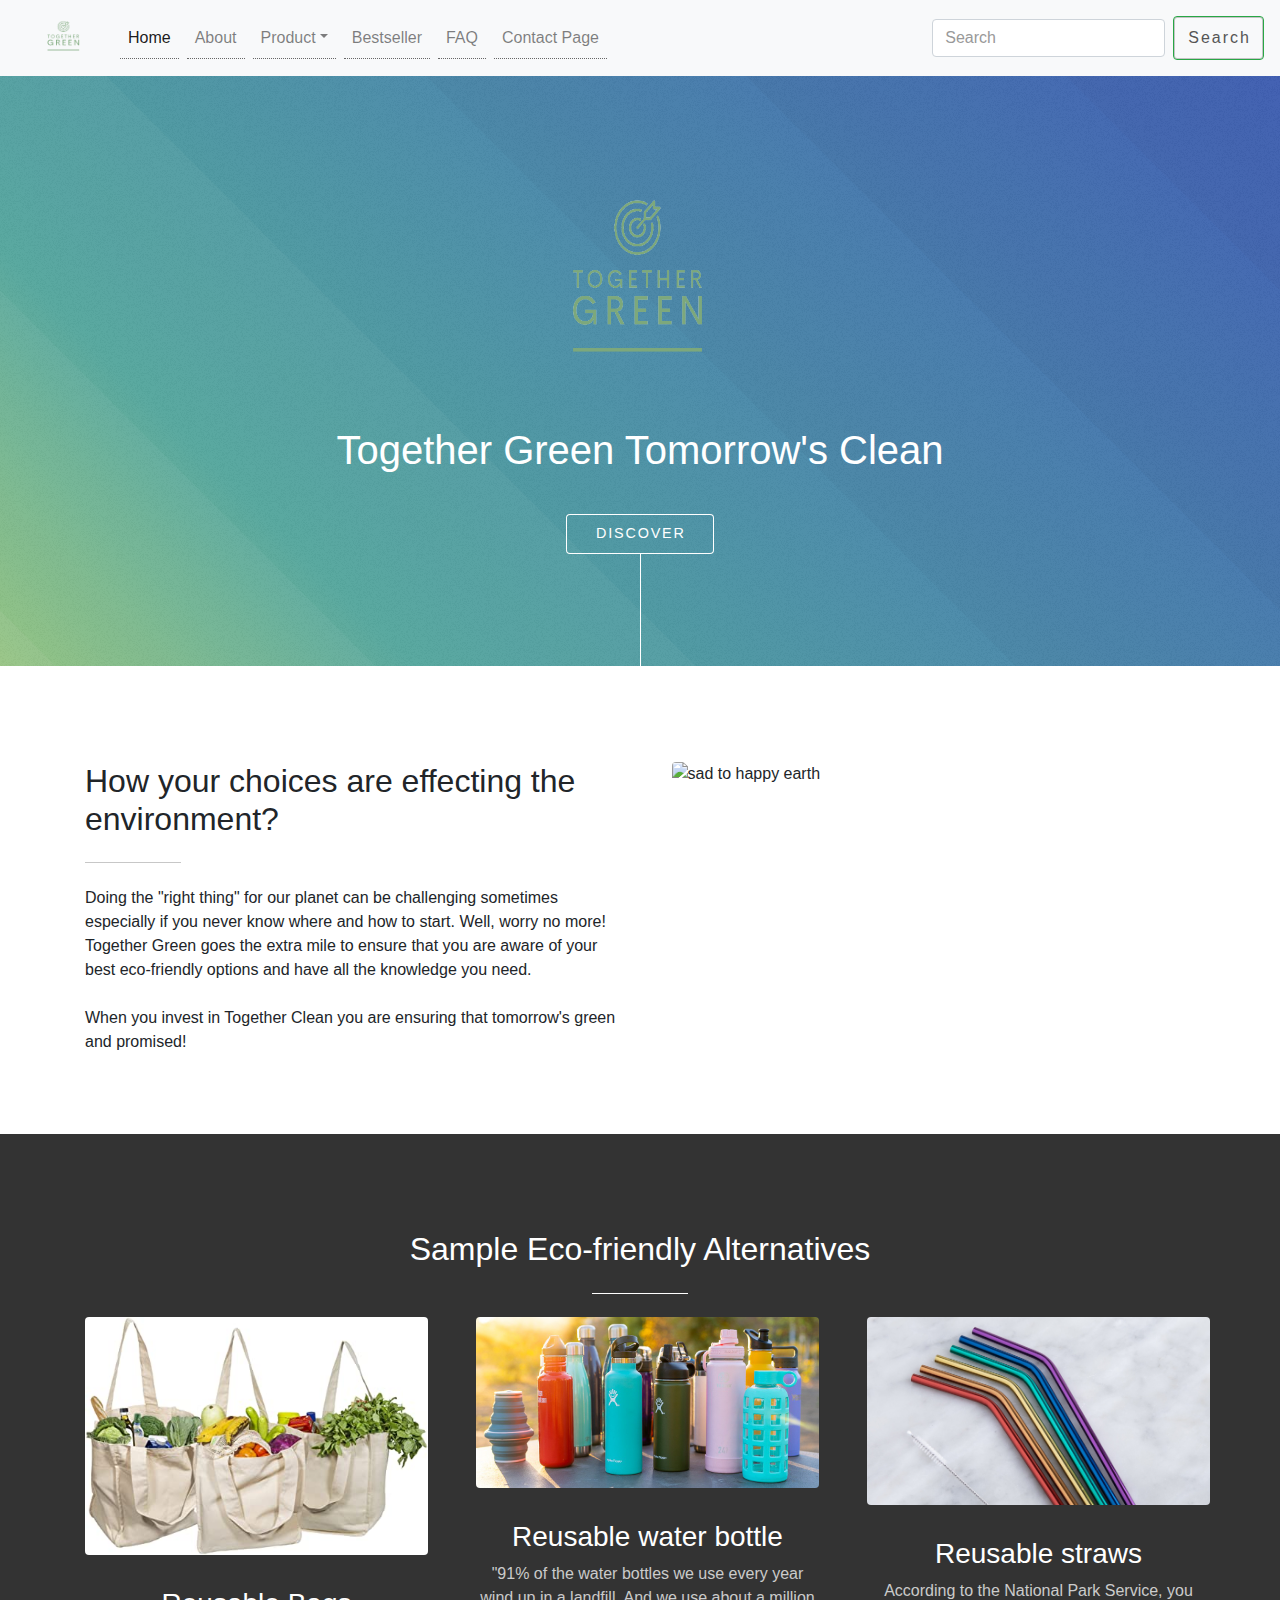
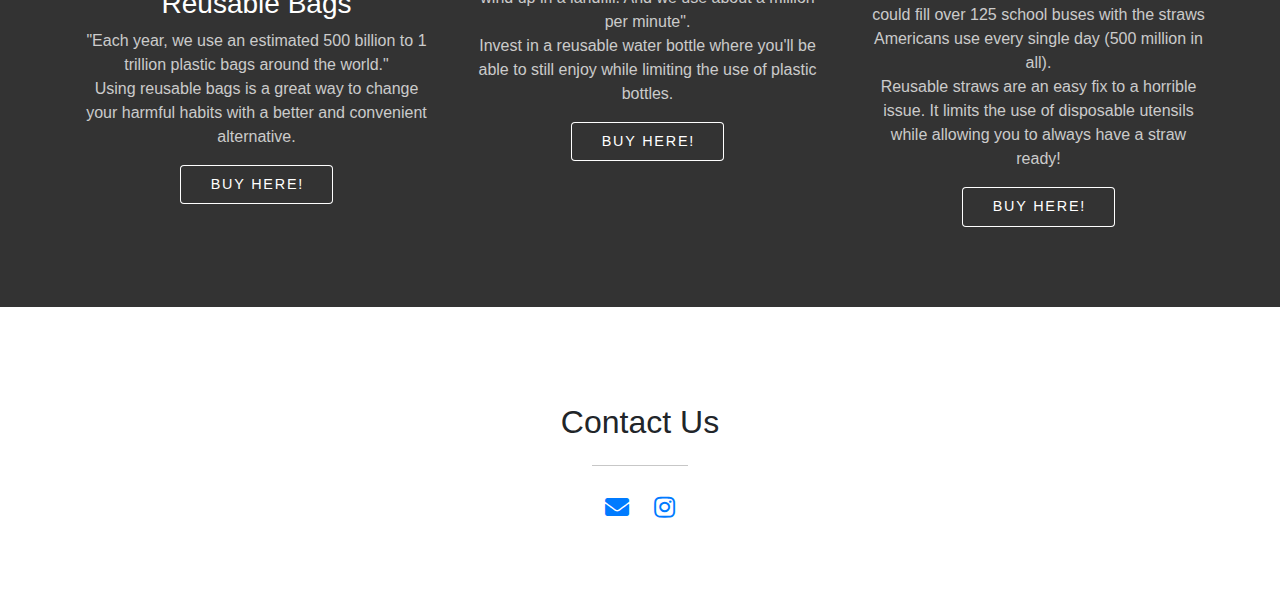
==== commit 21a5c6f0: "minor edit" ====
--- a/index.html
+++ b/index.html
@@ -37,13 +37,13 @@
                     </div>
                 </li>
                 <li class="nav-item">
-                    <a class="nav-link" href="Bestseller.html">Bestseller</a>
+                    <a class="nav-link" href="#">Bestseller</a>
                 </li>
                 <li class="nav-item">
-                    <a class="nav-link" href="FAQ.html">FAQ</a>
+                    <a class="nav-link" href="#">FAQ</a>
                 </li>
                 <li class="nav-item">
-                    <a class="nav-link" href="ContactUs.html">Contact Us</a>
+                    <a class="nav-link" href="#">Contact Page</a>
                 </li>
             </ul>
             <form class="form-inline my-2 my-lg-0">
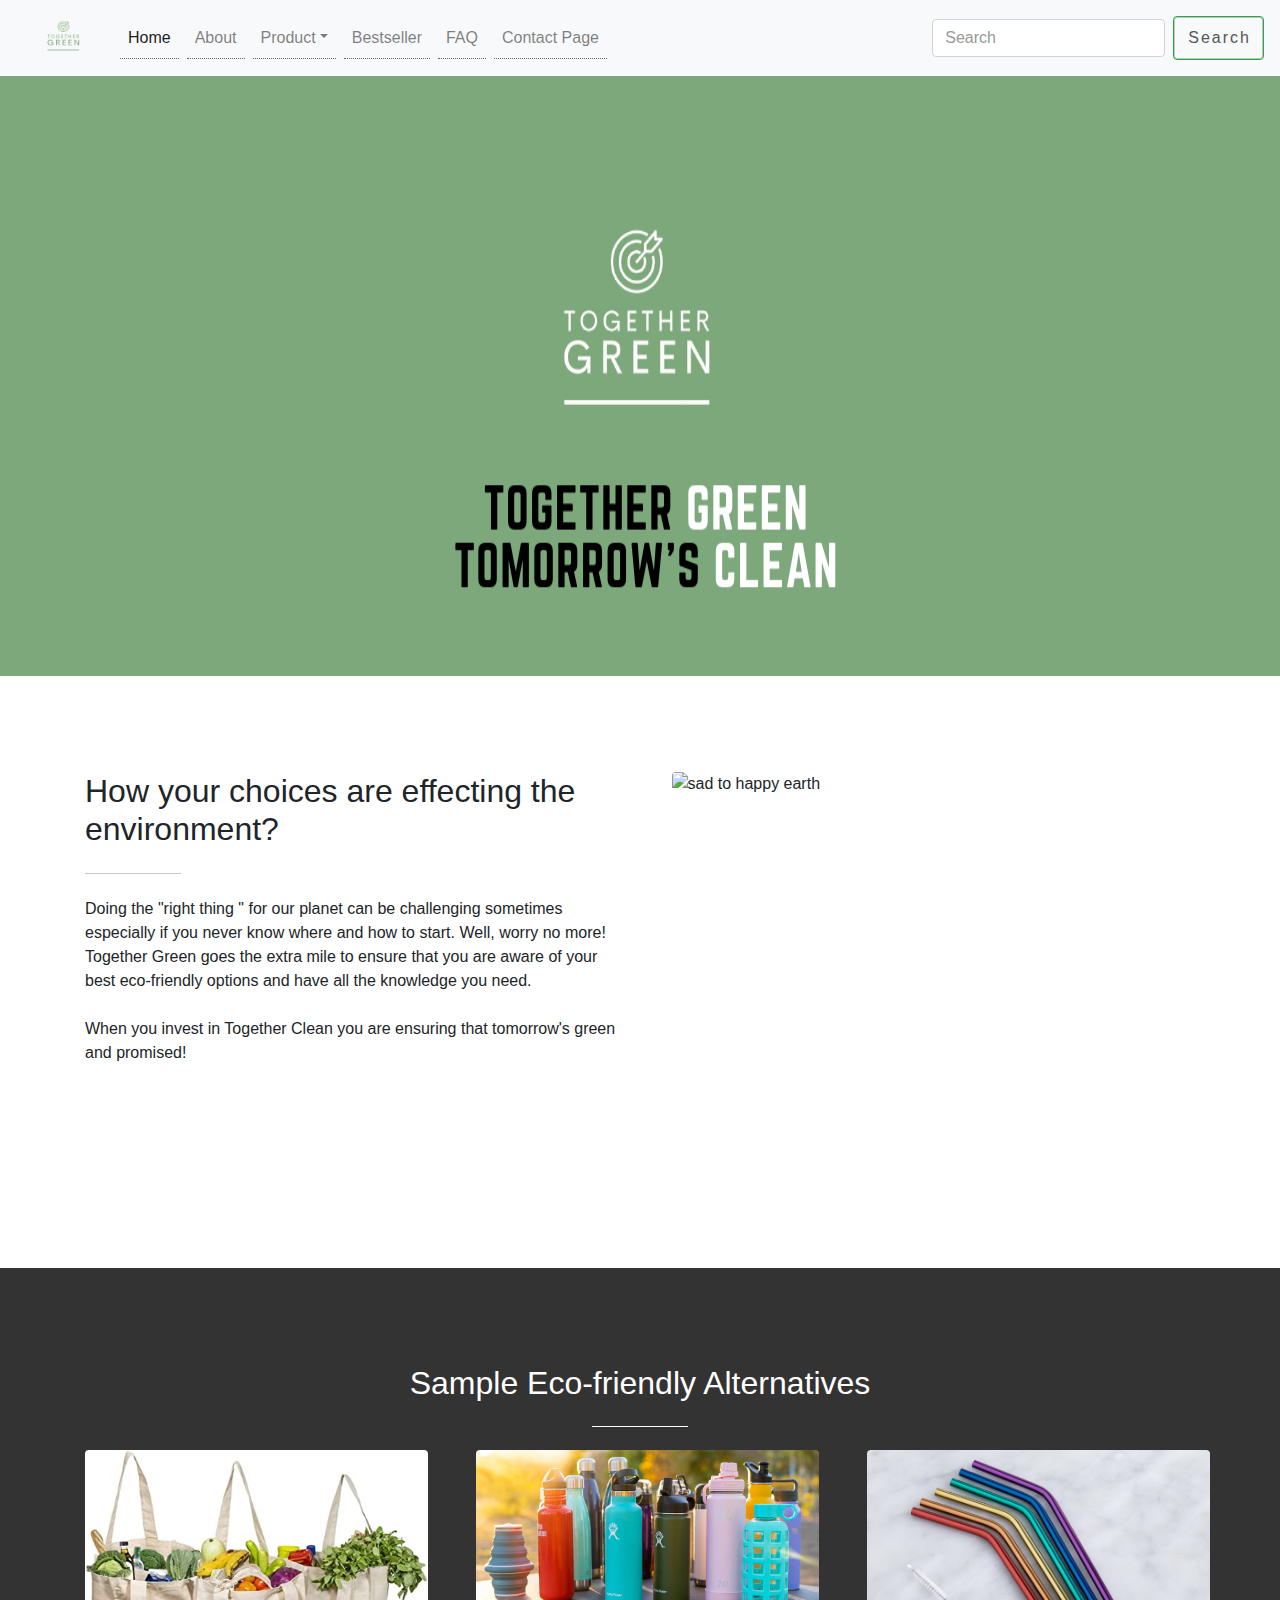
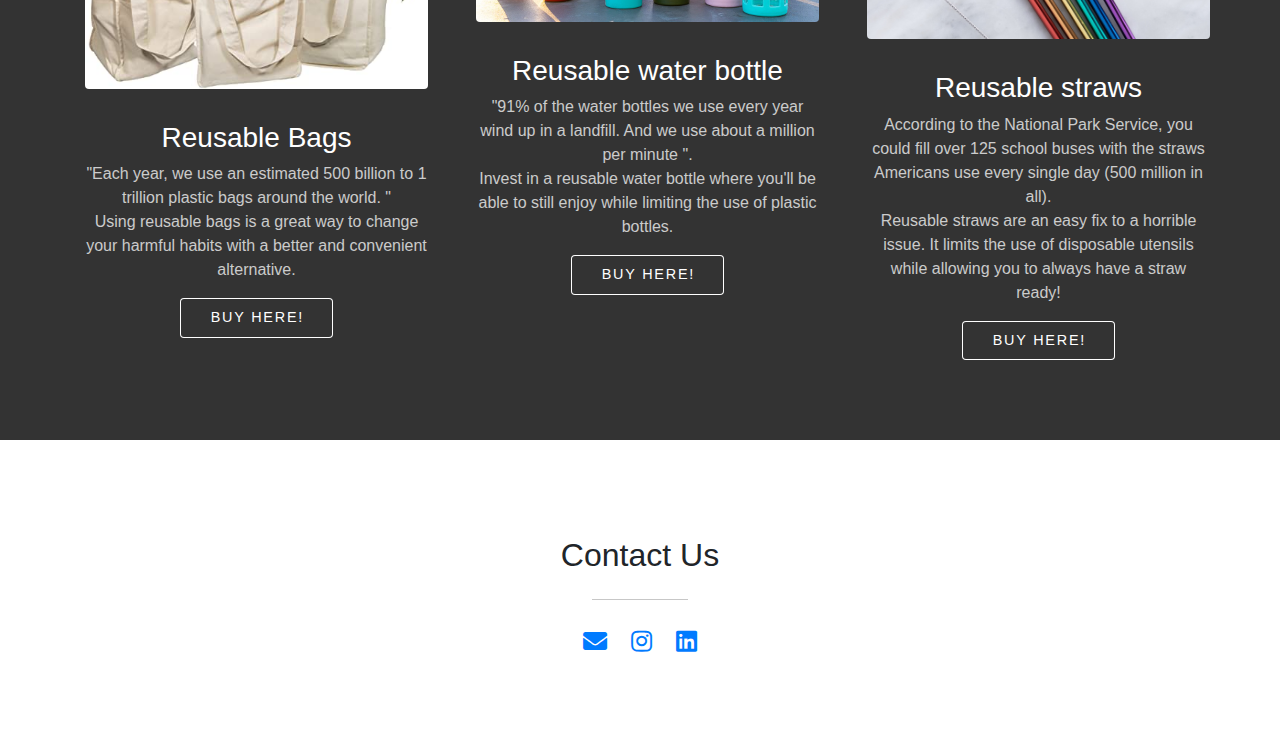
==== commit 8cbf97a7: "better version" ====
--- a/index.html
+++ b/index.html
@@ -20,7 +20,7 @@
 				<span class="navbar-toggler-icon"></span>
 			</button>
         <div class="collapse navbar-collapse" id="navbarTogglerDemo01">
-            <img src="images/logo.jpeg" class="nav-item nav-link active" alt="logo" width="96" height="60">
+            <img src="images/logo.jpeg" class="nav-item nav-link active dropdown-toggle" alt="logo" width="96" height="60">
             <ul class="navbar-nav mr-auto mt-2 mt-lg-0">
                 <li class="nav-item active">
                     <a class="nav-link" href="index.html">Home <span class="sr-only">(current)</span></a>
@@ -58,33 +58,29 @@
     <!-- Navbar Ends -->
 
     <!-- Header -->
-    <section id="header">
-        <div class="inner">
-            <img src="images/logo.jpeg" class="icon solid major fa-cloud" alt="logo" width="260" height="230">
-            <h1>Together Green Tomorrow's Clean </h1>
-            <ul class="actions special">
-                <li><a href="#one" class="button scrolly">Discover</a></li>
-            </ul>
+
+    <div class="inner">
+        <div style="background-image: url('images/bk2.png');" width="260" height="230">
+            <img src="images/logo4.png" class="rounded mx-auto d-block" alt=" logo " width="500" height="600">
         </div>
-    </section>
-
+    </div>
+
+    <!-- Header End -->
     <!-- One -->
-    <section id="one" class="main style1">
-        <div class="container">
-            <div class="row gtr-150">
-                <div class="col-6 col-12-medium">
-                    <header class="major">
+    <section id=" one " class="main style1 ">
+        <div class="container ">
+            <div class="row gtr-150 ">
+                <div class="col-6 col-12-medium ">
+                    <header class="major ">
                         <h2>How your choices are effecting the environment?<br /> </h2>
                     </header>
-                    <p>Doing the "right thing" for our planet can be challenging sometimes especially if you never know where and how to start. Well, worry no more! Together Green goes the extra mile to ensure that you are aware of your best eco-friendly
+                    <p>Doing the "right thing " for our planet can be challenging sometimes especially if you never know where and how to start. Well, worry no more! Together Green goes the extra mile to ensure that you are aware of your best eco-friendly
                         options and have all the knowledge you need.
                         <br /> <br /> When you invest in Together Clean you are ensuring that tomorrow's green and promised!
                     </p>
                 </div>
-                <div class="col-6 col-12-medium imp-medium">
-                    <span class="image fit"><img
-									src="https://media.tenor.com/images/c1fff9f7ddd6b7f562d96b62256dac72/tenor.gif"
-									alt="sad to happy earth" /></span>
+                <div class="col-6 col-12-medium imp-medium ">
+                    <span class="image fit"><img height="400" src="https://media4.giphy.com/media/LRxBjX4hiysIAgFnpK/giphy.gif" alt="sad to happy earth " /></span>
                 </div>
             </div>
         </div>
@@ -92,39 +88,39 @@
 
 
     <!-- Two -->
-    <section id="three" class="main style2 special">
-        <div class="container">
-            <header class="major">
+    <section style="background-image: url('images/bk2.png');" id="three " class="main style2 special ">
+        <div class="container ">
+            <header class="major ">
                 <h2>Sample Eco-friendly Alternatives</h2>
             </header>
-            <div class="row gtr-150">
-                <div class="col-4 col-12-medium">
-                    <span class="image fit"><img src="images/pic02.jpg"alt=""/></span>
+            <div class="row gtr-150 ">
+                <div class="col-4 col-12-medium ">
+                    <span class="image fit "><img src="images/pic02.jpg "alt=" "/></span>
                     <h3>Reusable Bags</h3>
-                    <p>"Each year, we use an estimated 500 billion to 1 trillion plastic bags around the world."
+                    <p>"Each year, we use an estimated 500 billion to 1 trillion plastic bags around the world. "
                         <br /> Using reusable bags is a great way to change your harmful habits with a better and convenient alternative.</p>
-                    <ul class="actions special">
-                        <li><a href="https://www.organiccottonmart.com/products/organic-cotton-tote-bags?utm_source=google&utm_medium=cpc&utm_campaign=926360582&utm_content=57545828529&utm_term=&gclid=Cj0KCQiA4L2BBhCvARIsAO0SBdYaDkjsibfKRzLNjSfmmNOenf8jfg2F5nxGhUEjtsOawhsFp_8b7ncaAg-gEALw_wcB"
-                                class="button">Buy Here!</a></li>
+                    <ul class="actions special ">
+                        <li><a href="https://www.organiccottonmart.com/products/organic-cotton-tote-bags?utm_source=google&utm_medium=cpc&utm_campaign=926360582&utm_content=57545828529&utm_term=&gclid=Cj0KCQiA4L2BBhCvARIsAO0SBdYaDkjsibfKRzLNjSfmmNOenf8jfg2F5nxGhUEjtsOawhsFp_8b7ncaAg-gEALw_wcB "
+                                class="button ">Buy Here!</a></li>
                     </ul>
                 </div>
-                <div class="col-4 col-12-medium">
-                    <span class="image fit"><img src="images/pic03.jpg"alt=""/></span>
+                <div class="col-4 col-12-medium ">
+                    <span class="image fit "><img src="images/pic03.jpg "alt=" "/></span>
                     <h3>Reusable water bottle</h3>
-                    <p>"91% of the water bottles we use every year wind up in a landfill. And we use about a million per minute". <br /> Invest in a reusable water bottle where you'll be able to still enjoy while limiting the use of plastic bottles.</p>
-                    <ul class="actions special">
-                        <li><a href="https://treetribe.com/products/green-stainless-steel-bottle-20-oz?variant=12709690572884&currency=USD&utm_medium=product_sync&utm_source=google&utm_content=sag_organic&utm_campaign=sag_organic&utm_campaign=water-bottles&utm_source=google&utm_medium=paid&gclid=Cj0KCQiA4L2BBhCvARIsAO0SBdaUUGNUcNE7rLMFovtJlXCeQjnm0ruWGaTZvtZz-EL8kBGHbYEZcOoaAkhXEALw_wcB"
-                                class="button">Buy Here!</a></li>
+                    <p>"91% of the water bottles we use every year wind up in a landfill. And we use about a million per minute ". <br /> Invest in a reusable water bottle where you'll be able to still enjoy while limiting the use of plastic bottles.</p>
+                    <ul class="actions special ">
+                        <li><a href="https://treetribe.com/products/green-stainless-steel-bottle-20-oz?variant=12709690572884&currency=USD&utm_medium=product_sync&utm_source=google&utm_content=sag_organic&utm_campaign=sag_organic&utm_campaign=water-bottles&utm_source=google&utm_medium=paid&gclid=Cj0KCQiA4L2BBhCvARIsAO0SBdaUUGNUcNE7rLMFovtJlXCeQjnm0ruWGaTZvtZz-EL8kBGHbYEZcOoaAkhXEALw_wcB "
+                                class="button ">Buy Here!</a></li>
                     </ul>
                 </div>
-                <div class="col-4 col-12-medium">
-                    <span class="image fit"><img src="images/pic04.jpg"alt=""/></span>
+                <div class="col-4 col-12-medium ">
+                    <span class="image fit "><img src="images/pic04.jpg "alt=" "/></span>
                     <h3>Reusable straws</h3>
                     <p>According to the National Park Service, you could fill over 125 school buses with the straws Americans use every single day (500 million in all). <br /> Reusable straws are an easy fix to a horrible issue. It limits the use of disposable
                         utensils while allowing you to always have a straw ready!</p>
-                    <ul class="actions special">
-                        <li><a href="https://www.publicgoods.com/products/bamboo-straws?variant=34054563496074&utm_source=google&utm_medium=cpc&utm_campaign=PG_Shopping_Prospecting-Household&utm_term=&utm_matchtype=&gclid=Cj0KCQiA4L2BBhCvARIsAO0SBdbaYcX54qptNh6p4xEQYawaIb-6DbGhUEco7jo14aouWz-ANQbqVgYaAoOgEALw_wcB"
-                                class="button">Buy
+                    <ul class="actions special ">
+                        <li><a href="https://www.publicgoods.com/products/bamboo-straws?variant=34054563496074&utm_source=google&utm_medium=cpc&utm_campaign=PG_Shopping_Prospecting-Household&utm_term=&utm_matchtype=&gclid=Cj0KCQiA4L2BBhCvARIsAO0SBdbaYcX54qptNh6p4xEQYawaIb-6DbGhUEco7jo14aouWz-ANQbqVgYaAoOgEALw_wcB "
+                                class="button ">Buy
 										Here!</a></li>
                     </ul>
                 </div>
@@ -132,21 +128,20 @@
         </div>
     </section>
 
+
     <!-- Four -->
-    <section id="four" class="main style3 special">
-        <header class="major">
+    <section id="four " class="main style3 special ">
+        <header class="major ">
             <h2>Contact Us</h2>
         </header>
-        <ul class="icons">
-            <!-- <li><a href="# " class="icon brands alt fa-twitter "><span class="label ">Twitter</span></a></li>
-            <li><a href="# " class="icon brands alt fa-facebook-f "><span class="label ">Facebook</span></a></li>
-            <li><a href="# " class="icon brands alt fa-instagram "><span class="label ">Instagram</span></a></li> -->
-            <li><a href="https://mail.google.com/mail/u/0/?view=cm&fs=1&tf=1&source=mailto&to=togethergreen2021@gmail.com
-				" class="icon solid alt fa-envelope"><span class="label">Email</span></a></li>
-            <li><a href="https://instagram.com/together_green2021?igshid=mbhsuc547hna" class="icon brands fa-instagram "><span class="label ">Instagram</span></a></li>
+        <ul class="icons ">
+            <li><a href="https://mail.google.com/mail/u/0/?view=cm&fs=1&tf=1&source=mailto&to=togethergreen2021@gmail.com " class="icon solid alt fa-envelope "><span class="label ">Email</span></a></li>
+            <li><a href="https://instagram.com/together_green2021?igshid=mbhsuc547hna " class="icon brands fa-instagram "><span class="label ">Instagram</span></a></li>
+            <li><a href="https://www.linkedin.com/in/together-green-%F0%9F%8C%B1-983b8220a/" class="icon brands fa-linkedin "><span class="label ">Linkedin</span></a></li>
         </ul>
-        </div>
     </section>
+
+
 
     <!-- Five -->
     <!--
@@ -456,15 +451,15 @@
 			</section>
 		 -->
     <!-- Scripts -->
-    <script src="https://code.jquery.com/jquery-3.2.1.slim.min.js" integrity="sha384-KJ3o2DKtIkvYIK3UENzmM7KCkRr/rE9/Qpg6aAZGJwFDMVNA/GpGFF93hXpG5KkN" crossorigin="anonymous"></script>
-    <script src="https://cdnjs.cloudflare.com/ajax/libs/popper.js/1.12.9/umd/popper.min.js" integrity="sha384-ApNbgh9B+Y1QKtv3Rn7W3mgPxhU9K/ScQsAP7hUibX39j7fakFPskvXusvfa0b4Q" crossorigin="anonymous"></script>
-    <script src="https://maxcdn.bootstrapcdn.com/bootstrap/4.0.0/js/bootstrap.min.js" integrity="sha384-JZR6Spejh4U02d8jOt6vLEHfe/JQGiRRSQQxSfFWpi1MquVdAyjUar5+76PVCmYl" crossorigin="anonymous"></script>
-    <script src="assets/js/jquery.min.js"></script>
-    <script src="assets/js/jquery.scrolly.min.js"></script>
-    <script src="assets/js/browser.min.js"></script>
-    <script src="assets/js/breakpoints.min.js"></script>
-    <script src="assets/js/util.js"></script>
-    <script src="assets/js/main.js"></script>
+    <script src="https://code.jquery.com/jquery-3.2.1.slim.min.js " integrity="sha384-KJ3o2DKtIkvYIK3UENzmM7KCkRr/rE9/Qpg6aAZGJwFDMVNA/GpGFF93hXpG5KkN " crossorigin="anonymous "></script>
+    <script src="https://cdnjs.cloudflare.com/ajax/libs/popper.js/1.12.9/umd/popper.min.js " integrity="sha384-ApNbgh9B+Y1QKtv3Rn7W3mgPxhU9K/ScQsAP7hUibX39j7fakFPskvXusvfa0b4Q " crossorigin="anonymous "></script>
+    <script src="https://maxcdn.bootstrapcdn.com/bootstrap/4.0.0/js/bootstrap.min.js " integrity="sha384-JZR6Spejh4U02d8jOt6vLEHfe/JQGiRRSQQxSfFWpi1MquVdAyjUar5+76PVCmYl " crossorigin="anonymous "></script>
+    <script src="assets/js/jquery.min.js "></script>
+    <script src="assets/js/jquery.scrolly.min.js "></script>
+    <script src="assets/js/browser.min.js "></script>
+    <script src="assets/js/breakpoints.min.js "></script>
+    <script src="assets/js/util.js "></script>
+    <script src="assets/js/main.js "></script>
 
 </body>
 
--- a/assets/css/main.css
+++ b/assets/css/main.css
@@ -3175,7 +3175,7 @@
             }
             
             #four {
-                background-image: url('images/background.jpg ');
+                background-image: url('images/background1.jpeg ');
                 background-attachment: fixed;
                 background-size: 100% 100%;
             }
@@ -3252,4 +3252,11 @@
                 margin-top: 15%;
                 width: 10%;
                 height: 10%;
+            }
+            
+            .center2 {
+                display: block;
+                margin-left: auto;
+                margin-right: auto;
+                width: 50%;
             }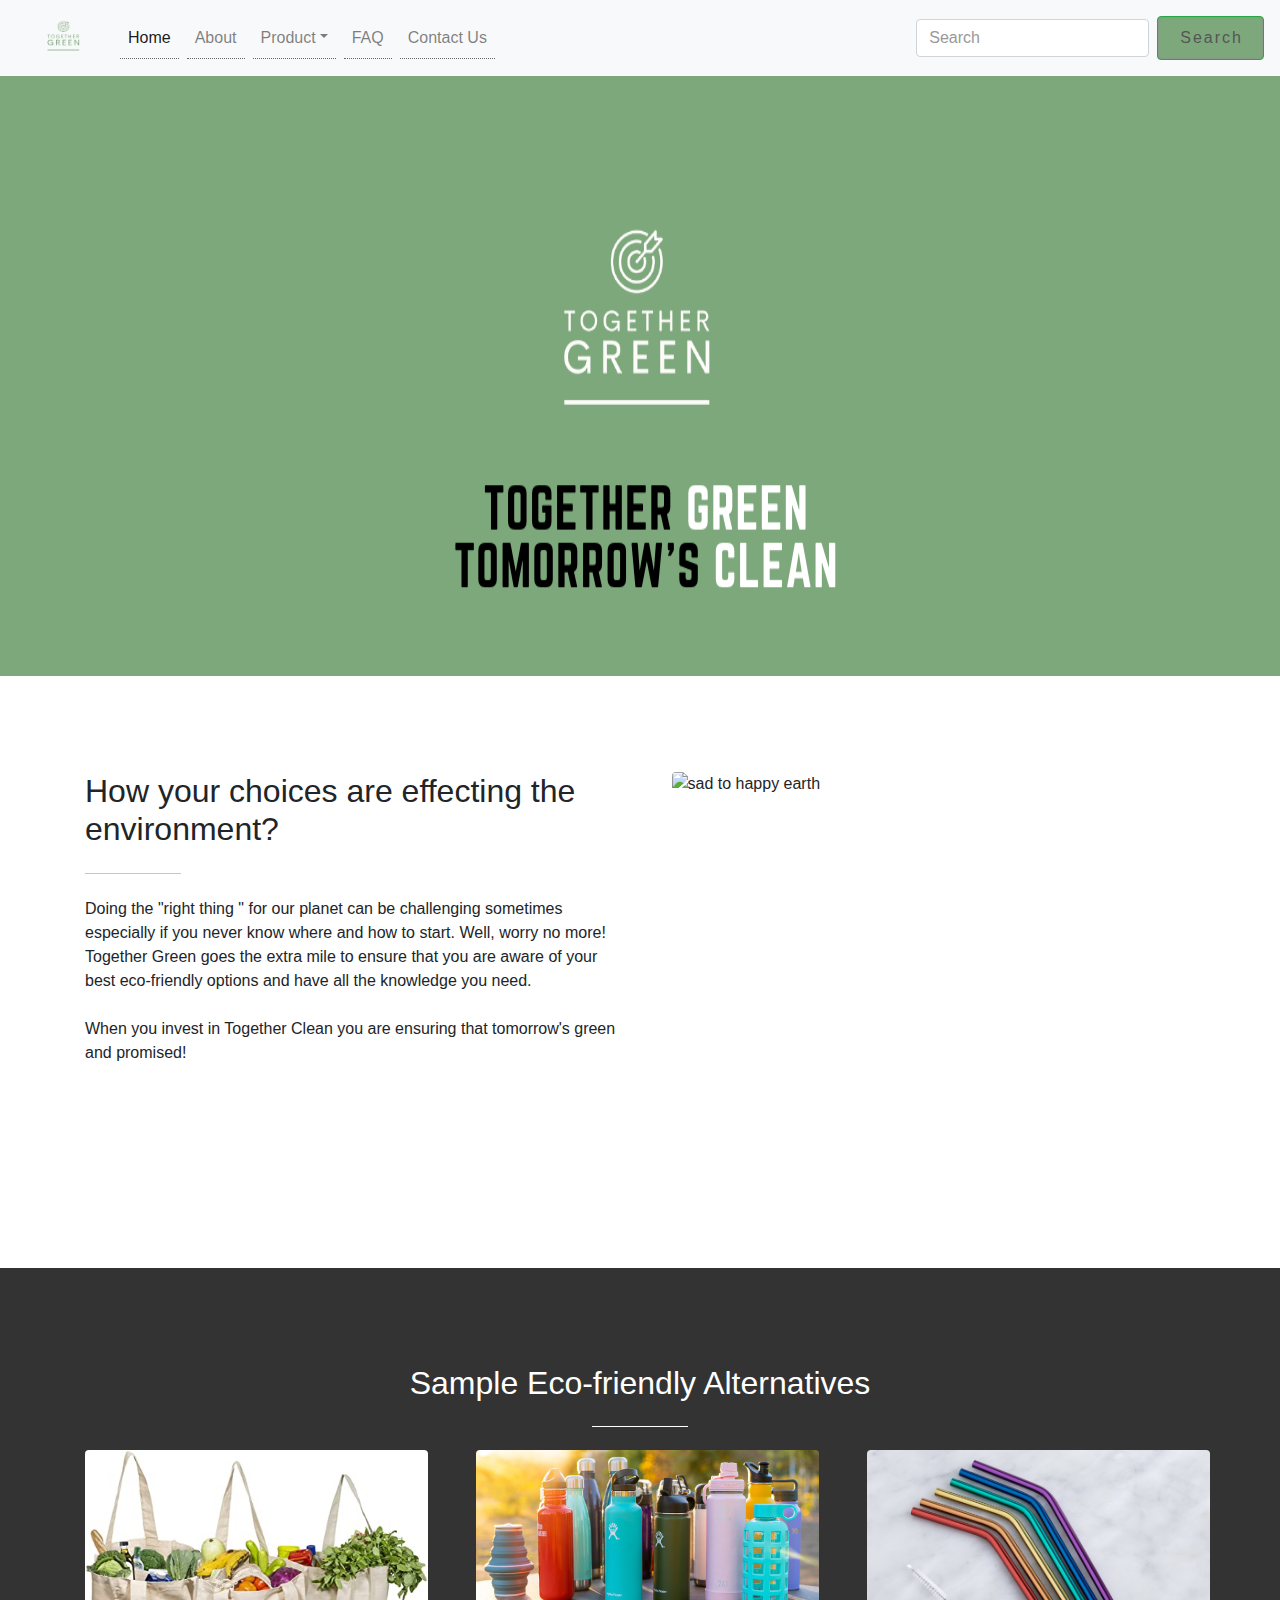
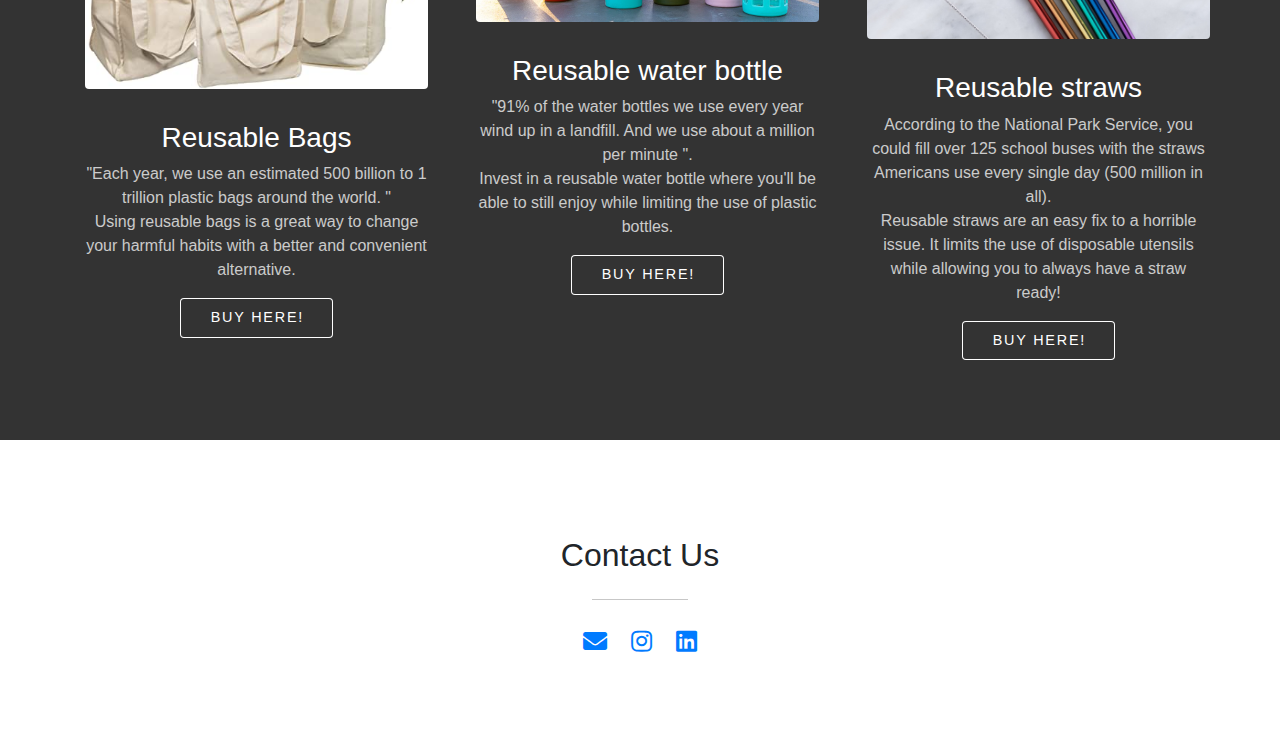
==== commit a4532091: "contact&faq page added" ====
--- a/index.html
+++ b/index.html
@@ -37,13 +37,10 @@
                     </div>
                 </li>
                 <li class="nav-item">
-                    <a class="nav-link" href="#">Bestseller</a>
+                    <a class="nav-link" href="FAQ.html">FAQ</a>
                 </li>
                 <li class="nav-item">
-                    <a class="nav-link" href="#">FAQ</a>
-                </li>
-                <li class="nav-item">
-                    <a class="nav-link" href="#">Contact Page</a>
+                    <a class="nav-link" href="Contact.html">Contact Us</a>
                 </li>
             </ul>
             <form class="form-inline my-2 my-lg-0">
@@ -143,313 +140,7 @@
 
 
 
-    <!-- Five -->
-    <!--
-			<section id="five " class="main style1 ">
-				<div class="container ">
-					<header class="major special ">
-						<h2>Elements</h2>
-					</header>
-					<section>
-						<h4>Text</h4>
-						<p>This is <b>bold</b> and this is <strong>strong</strong>. This is <i>italic</i> and this is <em>emphasized</em>.
-						This is <sup>superscript</sup> text and this is <sub>subscript</sub> text.
-						This is <u>underlined</u> and this is code: <code>for (;;) { ... }</code>. Finally, <a href="# ">this is a link</a>.</p>
-						<hr />
-						<header>
-							<h4>Heading with a Subtitle</h4>
-							<p>Lorem ipsum dolor sit amet nullam id egestas urna aliquam</p>
-						</header>
-						<p>Nunc lacinia ante nunc ac lobortis. Interdum adipiscing gravida odio porttitor sem non mi integer non faucibus ornare mi ut ante amet placerat aliquet. Volutpat eu sed ante lacinia sapien lorem accumsan varius montes viverra nibh in adipiscing blandit tempus accumsan.</p>
-						<header>
-							<h5>Heading with a Subtitle</h5>
-							<p>Lorem ipsum dolor sit amet nullam id egestas urna aliquam</p>
-						</header>
-						<p>Nunc lacinia ante nunc ac lobortis. Interdum adipiscing gravida odio porttitor sem non mi integer non faucibus ornare mi ut ante amet placerat aliquet. Volutpat eu sed ante lacinia sapien lorem accumsan varius montes viverra nibh in adipiscing blandit tempus accumsan.</p>
-						<hr />
-						<h2>Heading Level 2</h2>
-						<h3>Heading Level 3</h3>
-						<h4>Heading Level 4</h4>
-						<h5>Heading Level 5</h5>
-						<h6>Heading Level 6</h6>
-						<hr />
-						<h5>Blockquote</h5>
-						<blockquote>Fringilla nisl. Donec accumsan interdum nisi, quis tincidunt felis sagittis eget tempus euismod. Vestibulum ante ipsum primis in faucibus vestibulum. Blandit adipiscing eu felis iaculis volutpat ac adipiscing accumsan faucibus. Vestibulum ante ipsum primis in faucibus lorem ipsum dolor sit amet nullam adipiscing eu felis.</blockquote>
-						<h5>Preformatted</h5>
-						<pre><code>i = 0;
-while (!deck.isInOrder()) {
-print 'Iteration ' + i;
-deck.shuffle();
-i++;
-}
-print 'It took ' + i + ' iterations to sort the deck. ';</code></pre>
-					</section>
-					<section>
-						<h4>Lists</h4>
-						<div class="row ">
-							<div class="col-6 col-12-medium ">
-								<h5>Unordered</h5>
-								<ul>
-									<li>Dolor pulvinar etiam.</li>
-									<li>Sagittis adipiscing.</li>
-									<li>Felis enim feugiat.</li>
-								</ul>
-								<h5>Alternate</h5>
-								<ul class="alt ">
-									<li>Dolor pulvinar etiam.</li>
-									<li>Sagittis adipiscing.</li>
-									<li>Felis enim feugiat.</li>
-								</ul>
-							</div>
-							<div class="col-6 col-12-medium ">
-								<h5>Ordered</h5>
-								<ol>
-									<li>Dolor pulvinar etiam.</li>
-									<li>Etiam vel felis viverra.</li>
-									<li>Felis enim feugiat.</li>
-									<li>Dolor pulvinar etiam.</li>
-									<li>Etiam vel felis lorem.</li>
-									<li>Felis enim et feugiat.</li>
-								</ol>
-								<h5>Icons</h5>
-								<ul class="icons ">
-									<li><a href="# " class="icon brands fa-twitter "><span class="label ">Twitter</span></a></li>
-									<li><a href="# " class="icon brands fa-facebook-f "><span class="label ">Facebook</span></a></li>
-									<li><a href="# " class="icon brands fa-instagram "><span class="label ">Instagram</span></a></li>
-									<li><a href="# " class="icon brands fa-github "><span class="label ">Github</span></a></li>
-								</ul>
-							</div>
-						</div>
-						<h5>Actions</h5>
-						<div class="row ">
-							<div class="col-6 col-12-medium ">
-								<ul class="actions ">
-									<li><a href="# " class="button primary ">Default</a></li>
-									<li><a href="# " class="button ">Default</a></li>
-								</ul>
-								<ul class="actions small ">
-									<li><a href="# " class="button primary small ">Small</a></li>
-									<li><a href="# " class="button small ">Small</a></li>
-								</ul>
-								<ul class="actions stacked ">
-									<li><a href="# " class="button primary ">Default</a></li>
-									<li><a href="# " class="button ">Default</a></li>
-								</ul>
-								<ul class="actions stacked ">
-									<li><a href="# " class="button primary small ">Small</a></li>
-									<li><a href="# " class="button small ">Small</a></li>
-								</ul>
-							</div>
-							<div class="col-6 col-12-medium ">
-								<ul class="actions stacked ">
-									<li><a href="# " class="button primary fit ">Default</a></li>
-									<li><a href="# " class="button fit ">Default</a></li>
-								</ul>
-								<ul class="actions stacked ">
-									<li><a href="# " class="button primary small fit ">Small</a></li>
-									<li><a href="# " class="button small fit ">Small</a></li>
-								</ul>
-							</div>
-						</div>
-					</section>
-					<section>
-						<h4>Table</h4>
-						<h5>Default</h5>
-						<div class="table-wrapper ">
-							<table>
-								<thead>
-									<tr>
-										<th>Name</th>
-										<th>Description</th>
-										<th>Price</th>
-									</tr>
-								</thead>
-								<tbody>
-									<tr>
-										<td>Item One</td>
-										<td>Ante turpis integer aliquet porttitor.</td>
-										<td>29.99</td>
-									</tr>
-									<tr>
-										<td>Item Two</td>
-										<td>Vis ac commodo adipiscing arcu aliquet.</td>
-										<td>19.99</td>
-									</tr>
-									<tr>
-										<td>Item Three</td>
-										<td> Morbi faucibus arcu accumsan lorem.</td>
-										<td>29.99</td>
-									</tr>
-									<tr>
-										<td>Item Four</td>
-										<td>Vitae integer tempus condimentum.</td>
-										<td>19.99</td>
-									</tr>
-									<tr>
-										<td>Item Five</td>
-										<td>Ante turpis integer aliquet porttitor.</td>
-										<td>29.99</td>
-									</tr>
-								</tbody>
-								<tfoot>
-									<tr>
-										<td colspan="2 "></td>
-										<td>100.00</td>
-									</tr>
-								</tfoot>
-							</table>
-						</div>
-						<h5>Alternate</h5>
-						<div class="table-wrapper ">
-							<table class="alt ">
-								<thead>
-									<tr>
-										<th>Name</th>
-										<th>Description</th>
-										<th>Price</th>
-									</tr>
-								</thead>
-								<tbody>
-									<tr>
-										<td>Item One</td>
-										<td>Ante turpis integer aliquet porttitor.</td>
-										<td>29.99</td>
-									</tr>
-									<tr>
-										<td>Item Two</td>
-										<td>Vis ac commodo adipiscing arcu aliquet.</td>
-										<td>19.99</td>
-									</tr>
-									<tr>
-										<td>Item Three</td>
-										<td> Morbi faucibus arcu accumsan lorem.</td>
-										<td>29.99</td>
-									</tr>
-									<tr>
-										<td>Item Four</td>
-										<td>Vitae integer tempus condimentum.</td>
-										<td>19.99</td>
-									</tr>
-									<tr>
-										<td>Item Five</td>
-										<td>Ante turpis integer aliquet porttitor.</td>
-										<td>29.99</td>
-									</tr>
-								</tbody>
-								<tfoot>
-									<tr>
-										<td colspan="2 "></td>
-										<td>100.00</td>
-									</tr>
-								</tfoot>
-							</table>
-						</div>
-					</section>
-					<section>
-						<h4>Buttons</h4>
-						<ul class="actions ">
-							<li><a href="# " class="button primary ">Primary</a></li>
-							<li><a href="# " class="button ">Default</a></li>
-						</ul>
-						<ul class="actions ">
-							<li><a href="# " class="button large ">Large</a></li>
-							<li><a href="# " class="button ">Default</a></li>
-							<li><a href="# " class="button small ">Small</a></li>
-						</ul>
-						<ul class="actions fit ">
-							<li><a href="# " class="button fit ">Fit</a></li>
-							<li><a href="# " class="button primary fit ">Fit</a></li>
-							<li><a href="# " class="button fit ">Fit</a></li>
-						</ul>
-						<ul class="actions fit small ">
-							<li><a href="# " class="button primary fit small ">Fit + Small</a></li>
-							<li><a href="# " class="button fit small ">Fit + Small</a></li>
-							<li><a href="# " class="button primary fit small ">Fit + Small</a></li>
-						</ul>
-						<ul class="actions ">
-							<li><a href="# " class="button primary icon solid fa-download ">Icon</a></li>
-							<li><a href="# " class="button icon solid fa-download ">Icon</a></li>
-						</ul>
-						<ul class="actions ">
-							<li><span class="button primary disabled ">Disabled</span></li>
-							<li><span class="button disabled ">Disabled</span></li>
-						</ul>
-					</section>
-					<section>
-						<h4>Form</h4>
-						<form method="post " action="# ">
-							<div class="row gtr-uniform gtr-50 ">
-								<div class="col-6 col-12-xsmall ">
-									<input type="text " name="demo-name " id="demo-name " value=" " placeholder="Name " />
-								</div>
-								<div class="col-6 col-12-xsmall ">
-									<input type="email " name="demo-email " id="demo-email " value=" " placeholder="Email " />
-								</div>
-								<div class="col-12 ">
-									<select name="demo-category " id="demo-category ">
-										<option value=" ">- Category -</option>
-										<option value="1 ">Manufacturing</option>
-										<option value="1 ">Shipping</option>
-										<option value="1 ">Administration</option>
-										<option value="1 ">Human Resources</option>
-									</select>
-								</div>
-								<div class="col-4 col-12-small ">
-									<input type="radio " id="demo-priority-low " name="demo-priority " checked>
-									<label for="demo-priority-low ">Low</label>
-								</div>
-								<div class="col-4 col-12-small ">
-									<input type="radio " id="demo-priority-normal " name="demo-priority ">
-									<label for="demo-priority-normal ">Normal</label>
-								</div>
-								<div class="col-4 col-12-small ">
-									<input type="radio " id="demo-priority-high " name="demo-priority ">
-									<label for="demo-priority-high ">High</label>
-								</div>
-								<div class="col-6 col-12-small ">
-									<input type="checkbox " id="demo-copy " name="demo-copy ">
-									<label for="demo-copy ">Email me a copy</label>
-								</div>
-								<div class="col-6 col-12-small ">
-									<input type="checkbox " id="demo-human " name="demo-human " checked>
-									<label for="demo-human ">Not a robot</label>
-								</div>
-								<div class="col-12 ">
-									<textarea name="demo-message " id="demo-message " placeholder="Enter your message " rows="6 "></textarea>
-								</div>
-								<div class="col-12 ">
-									<ul class="actions ">
-										<li><input type="submit " value="Send Message " class="primary " /></li>
-										<li><input type="reset " value="Reset " /></li>
-									</ul>
-								</div>
-							</div>
-						</form>
-					</section>
-					<section>
-						<h4>Image</h4>
-						<h5>Fit</h5>
-						<div class="box alt ">
-							<div class="row gtr-uniform gtr-50 ">
-								<div class="col-12 "><span class="image fit "><img src="images/pic06.jpg " alt=" " /></span></div>
-								<div class="col-4 "><span class="image fit "><img src="images/pic02.jpg " alt=" " /></span></div>
-								<div class="col-4 "><span class="image fit "><img src="images/pic03.jpg " alt=" " /></span></div>
-								<div class="col-4 "><span class="image fit "><img src="images/pic04.jpg " alt=" " /></span></div>
-								<div class="col-4 "><span class="image fit "><img src="images/pic03.jpg " alt=" " /></span></div>
-								<div class="col-4 "><span class="image fit "><img src="images/pic04.jpg " alt=" " /></span></div>
-								<div class="col-4 "><span class="image fit "><img src="images/pic02.jpg " alt=" " /></span></div>
-								<div class="col-4 "><span class="image fit "><img src="images/pic04.jpg " alt=" " /></span></div>
-								<div class="col-4 "><span class="image fit "><img src="images/pic02.jpg " alt=" " /></span></div>
-								<div class="col-4 "><span class="image fit "><img src="images/pic03.jpg " alt=" " /></span></div>
-							</div>
-						</div>
-						<h5>Left &amp; Right</h5>
-						<p><span class="image left "><img src="images/pic05.jpg " alt=" " /></span>Fringilla nisl. Donec accumsan interdum nisi, quis tincidunt felis sagittis eget. tempus euismod. Vestibulum ante ipsum primis in faucibus vestibulum. Blandit adipiscing eu felis iaculis volutpat ac adipiscing accumsan eu faucibus. Integer ac pellentesque praesent tincidunt felis sagittis eget. tempus euismod. Vestibulum ante ipsum primis in faucibus vestibulum. Blandit adipiscing eu felis iaculis volutpat ac adipiscing accumsan eu faucibus. Integer ac pellentesque praesent. Donec accumsan interdum nisi, quis tincidunt felis sagittis eget. tempus euismod. Vestibulum ante ipsum primis in faucibus vestibulum. Blandit adipiscing eu felis iaculis volutpat ac adipiscing accumsan eu faucibus. Integer ac pellentesque praesent tincidunt felis sagittis eget. tempus euismod. Vestibulum ante ipsum primis in faucibus vestibulum. Blandit adipiscing eu felis iaculis volutpat ac adipiscing accumsan eu faucibus. Integer ac pellentesque praesent. Blandit adipiscing eu felis iaculis volutpat ac adipiscing accumsan eu faucibus. Integer ac pellentesque praesent tincidunt felis sagittis eget. tempus euismod. Vestibulum ante ipsum primis in faucibus vestibulum. Blandit adipiscing eu felis iaculis volutpat ac adipiscing accumsan eu faucibus. Integer ac pellentesque praesent.</p>
-						<p><span class="image right "><img src="images/pic05.jpg " alt=" " /></span>Fringilla nisl. Donec accumsan interdum nisi, quis tincidunt felis sagittis eget. tempus euismod. Vestibulum ante ipsum primis in faucibus vestibulum. Blandit adipiscing eu felis iaculis volutpat ac adipiscing accumsan eu faucibus. Integer ac pellentesque praesent tincidunt felis sagittis eget. tempus euismod. Vestibulum ante ipsum primis in faucibus vestibulum. Blandit adipiscing eu felis iaculis volutpat ac adipiscing accumsan eu faucibus. Integer ac pellentesque praesent. Donec accumsan interdum nisi, quis tincidunt felis sagittis eget. tempus euismod. Vestibulum ante ipsum primis in faucibus vestibulum. Blandit adipiscing eu felis iaculis volutpat ac adipiscing accumsan eu faucibus. Integer ac pellentesque praesent tincidunt felis sagittis eget. tempus euismod. Vestibulum ante ipsum primis in faucibus vestibulum. Blandit adipiscing eu felis iaculis volutpat ac adipiscing accumsan eu faucibus. Integer ac pellentesque praesent. Blandit adipiscing eu felis iaculis volutpat ac adipiscing accumsan eu faucibus. Integer ac pellentesque praesent tincidunt felis sagittis eget. tempus euismod. Vestibulum ante ipsum primis in faucibus vestibulum. Blandit adipiscing eu felis iaculis volutpat ac adipiscing accumsan eu faucibus. Integer ac pellentesque praesent.</p>
-					</section>
-				</div>
-			</section>
-		 -->
+
     <!-- Scripts -->
     <script src="https://code.jquery.com/jquery-3.2.1.slim.min.js " integrity="sha384-KJ3o2DKtIkvYIK3UENzmM7KCkRr/rE9/Qpg6aAZGJwFDMVNA/GpGFF93hXpG5KkN " crossorigin="anonymous "></script>
     <script src="https://cdnjs.cloudflare.com/ajax/libs/popper.js/1.12.9/umd/popper.min.js " integrity="sha384-ApNbgh9B+Y1QKtv3Rn7W3mgPxhU9K/ScQsAP7hUibX39j7fakFPskvXusvfa0b4Q " crossorigin="anonymous "></script>
--- a/assets/css/main.css
+++ b/assets/css/main.css
@@ -1,3262 +1,3398 @@
-            @import url("fontawesome-all.min.css");
-            @import url("https://fonts.googleapis.com/css?family=Source+Sans+Pro:300,300italic,400,400italic");
-            /*
+@import url("fontawesome-all.min.css");
+@import url("https://fonts.googleapis.com/css?family=Source+Sans+Pro:300,300italic,400,400italic");
+
+/*
 	Photon by HTML5 UP
 	html5up.net | @ajlkn
 	Free for personal and commercial use under the CCA 3.0 license (html5up.net/license)
 */
-            
-            html,
-            body,
-            div,
-            span,
-            applet,
-            object,
-            iframe,
-            h1,
-            h2,
-            h3,
-            h4,
-            h5,
-            h6,
-            p,
-            blockquote,
-            pre,
-            a,
-            abbr,
-            acronym,
-            address,
-            big,
-            cite,
-            code,
-            del,
-            dfn,
-            em,
-            img,
-            ins,
-            kbd,
-            q,
-            s,
-            samp,
-            small,
-            strike,
-            strong,
-            sub,
-            sup,
-            tt,
-            var,
-            b,
-            u,
-            i,
-            center,
-            dl,
-            dt,
-            dd,
-            ol,
-            ul,
-            li,
-            fieldset,
-            form,
-            label,
-            legend,
-            table,
-            caption,
-            tbody,
-            tfoot,
-            thead,
-            tr,
-            th,
-            td,
-            article,
-            aside,
-            canvas,
-            details,
-            embed,
-            figure,
-            figcaption,
-            footer,
-            header,
-            hgroup,
-            menu,
-            nav,
-            output,
-            ruby,
-            section,
-            summary,
-            time,
-            mark,
-            audio,
-            video {
-                margin: 0;
-                padding: 0;
-                border: 0;
-                font-size: 100%;
-                font: inherit;
-                vertical-align: baseline;
-            }
-            
-            article,
-            aside,
-            details,
-            figcaption,
-            figure,
-            footer,
-            header,
-            hgroup,
-            menu,
-            nav,
-            section {
-                display: block;
-            }
-            
-            body {
-                line-height: 1;
-            }
-            
-            ol,
-            ul {
-                list-style: none;
-            }
-            
-            blockquote,
-            q {
-                quotes: none;
-            }
-            
-            blockquote:before,
-            blockquote:after,
-            q:before,
-            q:after {
-                content: '';
-                content: none;
-            }
-            
-            table {
-                border-collapse: collapse;
-                border-spacing: 0;
-            }
-            
-            body {
-                -webkit-text-size-adjust: none;
-            }
-            
-            mark {
-                background-color: transparent;
-                color: inherit;
-            }
-            
-            input::-moz-focus-inner {
-                border: 0;
-                padding: 0;
-            }
-            
-            input,
-            select,
-            textarea {
-                -moz-appearance: none;
-                -webkit-appearance: none;
-                -ms-appearance: none;
-                appearance: none;
-            }
-            /* Basic */
-            
-            html {
-                box-sizing: border-box;
-            }
-            
-            *,
-            *:before,
-            *:after {
-                box-sizing: inherit;
-            }
-            
-            body {
-                background: #fff;
-            }
-            
-            body.is-preload *,
-            body.is-preload *:before,
-            body.is-preload *:after {
-                -moz-animation: none !important;
-                -webkit-animation: none !important;
-                -ms-animation: none !important;
-                animation: none !important;
-                -moz-transition: none !important;
-                -webkit-transition: none !important;
-                -ms-transition: none !important;
-                transition: none !important;
-            }
-            
-            body,
-            input,
-            select,
-            textarea {
-                color: #666;
-                font-family: "Source Sans Pro", Helvetica, sans-serif;
-                font-size: 16pt;
-                font-weight: 300;
-                line-height: 1.65em;
-            }
-            
-            a {
-                -moz-transition: color 0.2s ease-in-out, border-color 0.2s ease-in-out;
-                -webkit-transition: color 0.2s ease-in-out, border-color 0.2s ease-in-out;
-                -ms-transition: color 0.2s ease-in-out, border-color 0.2s ease-in-out;
-                transition: color 0.2s ease-in-out, border-color 0.2s ease-in-out;
-                border-bottom: dotted 1px #666;
-                color: inherit;
-                text-decoration: none;
-            }
-            
-            a:hover {
-                border-bottom-color: transparent !important;
-                color: #6bd4c8;
-            }
-            
-            strong,
-            b {
-                color: #555;
-                font-weight: 400;
-            }
-            
-            em,
-            i {
-                font-style: italic;
-            }
-            
-            p {
-                margin: 0 0 2em 0;
-            }
-            
-            h1,
-            h2,
-            h3,
-            h4,
-            h5,
-            h6 {
-                color: #555;
-                line-height: 1em;
-                margin: 0 0 1em 0;
-            }
-            
-            h1 a,
-            h2 a,
-            h3 a,
-            h4 a,
-            h5 a,
-            h6 a {
-                color: inherit;
-                text-decoration: none;
-            }
-            
-            h1 {
-                font-size: 2.25em;
-                line-height: 1.35em;
-            }
-            
-            h2 {
-                font-size: 2em;
-                line-height: 1.35em;
-            }
-            
-            h3 {
-                font-size: 1.35em;
-                line-height: 1.5em;
-            }
-            
-            h4 {
-                font-size: 1.25em;
-                line-height: 1.5em;
-            }
-            
-            h5 {
-                font-size: 0.9em;
-                line-height: 1.5em;
-            }
-            
-            h6 {
-                font-size: 0.7em;
-                line-height: 1.5em;
-            }
-            
-            sub {
-                font-size: 0.8em;
-                position: relative;
-                top: 0.5em;
-            }
-            
-            sup {
-                font-size: 0.8em;
-                position: relative;
-                top: -0.5em;
-            }
-            
-            hr {
-                border: 0;
-                border-bottom: solid 1px rgba(144, 144, 144, 0.5);
-                margin: 2em 0;
-            }
-            
-            hr.major {
-                margin: 3em 0;
-            }
-            
-            blockquote {
-                border-left: solid 4px rgba(144, 144, 144, 0.5);
-                font-style: italic;
-                margin: 0 0 2em 0;
-                padding: 0.5em 0 0.5em 2em;
-            }
-            
-            code {
-                background: rgba(144, 144, 144, 0.075);
-                border-radius: 4px;
-                border: solid 1px rgba(144, 144, 144, 0.5);
-                font-family: "Courier New", monospace;
-                font-size: 0.9em;
-                margin: 0 0.25em;
-                padding: 0.25em 0.65em;
-            }
-            
-            pre {
-                -webkit-overflow-scrolling: touch;
-                font-family: "Courier New", monospace;
-                font-size: 0.9em;
-                margin: 0 0 2em 0;
-            }
-            
-            pre code {
-                display: block;
-                line-height: 1.75em;
-                padding: 1em 1.5em;
-                overflow-x: auto;
-            }
-            
-            .align-left {
-                text-align: left;
-            }
-            
-            .align-center {
-                text-align: center;
-            }
-            
-            .align-right {
-                text-align: right;
-            }
-            /* Container */
-            
-            .container {
-                margin: 0 auto;
-                max-width: calc(100% - 4em);
-                width: 60em;
-            }
-            
-            .container.xsmall {
-                width: 15em;
-            }
-            
-            .container.small {
-                width: 30em;
-            }
-            
-            .container.medium {
-                width: 45em;
-            }
-            
-            .container.large {
-                width: 75em;
-            }
-            
-            .container.xlarge {
-                width: 90em;
-            }
-            
-            .container.max {
-                width: 100%;
-            }
-            
-            @media screen and (max-width: 980px) {
-                .container {
-                    max-width: 100% !important;
-                    width: 100% !important;
-                }
-            }
-            
-            @media screen and (max-width: 480px) {
-                .container {
-                    max-width: calc(100% - 3em);
-                }
-            }
-            /* Row */
-            
-            .row {
-                display: flex;
-                flex-wrap: wrap;
-                box-sizing: border-box;
-                align-items: stretch;
-            }
-            
-            .row>* {
-                box-sizing: border-box;
-            }
-            
-            .row.gtr-uniform>*> :last-child {
-                margin-bottom: 0;
-            }
-            
-            .row.aln-left {
-                justify-content: flex-start;
-            }
-            
-            .row.aln-center {
-                justify-content: center;
-            }
-            
-            .row.aln-right {
-                justify-content: flex-end;
-            }
-            
-            .row.aln-top {
-                align-items: flex-start;
-            }
-            
-            .row.aln-middle {
-                align-items: center;
-            }
-            
-            .row.aln-bottom {
-                align-items: flex-end;
-            }
-            
-            .row>.imp {
-                order: -1;
-            }
-            
-            .row>.col-1 {
-                width: 8.33333%;
-            }
-            
-            .row>.off-1 {
-                margin-left: 8.33333%;
-            }
-            
-            .row>.col-2 {
-                width: 16.66667%;
-            }
-            
-            .row>.off-2 {
-                margin-left: 16.66667%;
-            }
-            
-            .row>.col-3 {
-                width: 25%;
-            }
-            
-            .row>.off-3 {
-                margin-left: 25%;
-            }
-            
-            .row>.col-4 {
-                width: 33.33333%;
-            }
-            
-            .row>.off-4 {
-                margin-left: 33.33333%;
-            }
-            
-            .row>.col-5 {
-                width: 41.66667%;
-            }
-            
-            .row>.off-5 {
-                margin-left: 41.66667%;
-            }
-            
-            .row>.col-6 {
-                width: 50%;
-            }
-            
-            .row>.off-6 {
-                margin-left: 50%;
-            }
-            
-            .row>.col-7 {
-                width: 58.33333%;
-            }
-            
-            .row>.off-7 {
-                margin-left: 58.33333%;
-            }
-            
-            .row>.col-8 {
-                width: 66.66667%;
-            }
-            
-            .row>.off-8 {
-                margin-left: 66.66667%;
-            }
-            
-            .row>.col-9 {
-                width: 75%;
-            }
-            
-            .row>.off-9 {
-                margin-left: 75%;
-            }
-            
-            .row>.col-10 {
-                width: 83.33333%;
-            }
-            
-            .row>.off-10 {
-                margin-left: 83.33333%;
-            }
-            
-            .row>.col-11 {
-                width: 91.66667%;
-            }
-            
-            .row>.off-11 {
-                margin-left: 91.66667%;
-            }
-            
-            .row>.col-12 {
-                width: 100%;
-            }
-            
-            .row>.off-12 {
-                margin-left: 100%;
-            }
-            
-            .row.gtr-0 {
-                margin-top: 0;
-                margin-left: 0em;
-            }
-            
-            .row.gtr-0>* {
-                padding: 0 0 0 0em;
-            }
-            
-            .row.gtr-0.gtr-uniform {
-                margin-top: 0em;
-            }
-            
-            .row.gtr-0.gtr-uniform>* {
-                padding-top: 0em;
-            }
-            
-            .row.gtr-25 {
-                margin-top: 0;
-                margin-left: -0.5em;
-            }
-            
-            .row.gtr-25>* {
-                padding: 0 0 0 0.5em;
-            }
-            
-            .row.gtr-25.gtr-uniform {
-                margin-top: -0.5em;
-            }
-            
-            .row.gtr-25.gtr-uniform>* {
-                padding-top: 0.5em;
-            }
-            
-            .row.gtr-50 {
-                margin-top: 0;
-                margin-left: -1em;
-            }
-            
-            .row.gtr-50>* {
-                padding: 0 0 0 1em;
-            }
-            
-            .row.gtr-50.gtr-uniform {
-                margin-top: -1em;
-            }
-            
-            .row.gtr-50.gtr-uniform>* {
-                padding-top: 1em;
-            }
-            
-            .row {
-                margin-top: 0;
-                margin-left: -2em;
-            }
-            
-            .row>* {
-                padding: 0 0 0 2em;
-            }
-            
-            .row.gtr-uniform {
-                margin-top: -2em;
-            }
-            
-            .row.gtr-uniform>* {
-                padding-top: 2em;
-            }
-            
-            .row.gtr-150 {
-                margin-top: 0;
-                margin-left: -3em;
-            }
-            
-            .row.gtr-150>* {
-                padding: 0 0 0 3em;
-            }
-            
-            .row.gtr-150.gtr-uniform {
-                margin-top: -3em;
-            }
-            
-            .row.gtr-150.gtr-uniform>* {
-                padding-top: 3em;
-            }
-            
-            .row.gtr-200 {
-                margin-top: 0;
-                margin-left: -4em;
-            }
-            
-            .row.gtr-200>* {
-                padding: 0 0 0 4em;
-            }
-            
-            .row.gtr-200.gtr-uniform {
-                margin-top: -4em;
-            }
-            
-            .row.gtr-200.gtr-uniform>* {
-                padding-top: 4em;
-            }
-            
-            @media screen and (max-width: 1680px) {
-                .row {
-                    display: flex;
-                    flex-wrap: wrap;
-                    box-sizing: border-box;
-                    align-items: stretch;
-                }
-                .row>* {
-                    box-sizing: border-box;
-                }
-                .row.gtr-uniform>*> :last-child {
-                    margin-bottom: 0;
-                }
-                .row.aln-left {
-                    justify-content: flex-start;
-                }
-                .row.aln-center {
-                    justify-content: center;
-                }
-                .row.aln-right {
-                    justify-content: flex-end;
-                }
-                .row.aln-top {
-                    align-items: flex-start;
-                }
-                .row.aln-middle {
-                    align-items: center;
-                }
-                .row.aln-bottom {
-                    align-items: flex-end;
-                }
-                .row>.imp-xlarge {
-                    order: -1;
-                }
-                .row>.col-1-xlarge {
-                    width: 8.33333%;
-                }
-                .row>.off-1-xlarge {
-                    margin-left: 8.33333%;
-                }
-                .row>.col-2-xlarge {
-                    width: 16.66667%;
-                }
-                .row>.off-2-xlarge {
-                    margin-left: 16.66667%;
-                }
-                .row>.col-3-xlarge {
-                    width: 25%;
-                }
-                .row>.off-3-xlarge {
-                    margin-left: 25%;
-                }
-                .row>.col-4-xlarge {
-                    width: 33.33333%;
-                }
-                .row>.off-4-xlarge {
-                    margin-left: 33.33333%;
-                }
-                .row>.col-5-xlarge {
-                    width: 41.66667%;
-                }
-                .row>.off-5-xlarge {
-                    margin-left: 41.66667%;
-                }
-                .row>.col-6-xlarge {
-                    width: 50%;
-                }
-                .row>.off-6-xlarge {
-                    margin-left: 50%;
-                }
-                .row>.col-7-xlarge {
-                    width: 58.33333%;
-                }
-                .row>.off-7-xlarge {
-                    margin-left: 58.33333%;
-                }
-                .row>.col-8-xlarge {
-                    width: 66.66667%;
-                }
-                .row>.off-8-xlarge {
-                    margin-left: 66.66667%;
-                }
-                .row>.col-9-xlarge {
-                    width: 75%;
-                }
-                .row>.off-9-xlarge {
-                    margin-left: 75%;
-                }
-                .row>.col-10-xlarge {
-                    width: 83.33333%;
-                }
-                .row>.off-10-xlarge {
-                    margin-left: 83.33333%;
-                }
-                .row>.col-11-xlarge {
-                    width: 91.66667%;
-                }
-                .row>.off-11-xlarge {
-                    margin-left: 91.66667%;
-                }
-                .row>.col-12-xlarge {
-                    width: 100%;
-                }
-                .row>.off-12-xlarge {
-                    margin-left: 100%;
-                }
-                .row.gtr-0 {
-                    margin-top: 0;
-                    margin-left: 0em;
-                }
-                .row.gtr-0>* {
-                    padding: 0 0 0 0em;
-                }
-                .row.gtr-0.gtr-uniform {
-                    margin-top: 0em;
-                }
-                .row.gtr-0.gtr-uniform>* {
-                    padding-top: 0em;
-                }
-                .row.gtr-25 {
-                    margin-top: 0;
-                    margin-left: -0.5em;
-                }
-                .row.gtr-25>* {
-                    padding: 0 0 0 0.5em;
-                }
-                .row.gtr-25.gtr-uniform {
-                    margin-top: -0.5em;
-                }
-                .row.gtr-25.gtr-uniform>* {
-                    padding-top: 0.5em;
-                }
-                .row.gtr-50 {
-                    margin-top: 0;
-                    margin-left: -1em;
-                }
-                .row.gtr-50>* {
-                    padding: 0 0 0 1em;
-                }
-                .row.gtr-50.gtr-uniform {
-                    margin-top: -1em;
-                }
-                .row.gtr-50.gtr-uniform>* {
-                    padding-top: 1em;
-                }
-                .row {
-                    margin-top: 0;
-                    margin-left: -2em;
-                }
-                .row>* {
-                    padding: 0 0 0 2em;
-                }
-                .row.gtr-uniform {
-                    margin-top: -2em;
-                }
-                .row.gtr-uniform>* {
-                    padding-top: 2em;
-                }
-                .row.gtr-150 {
-                    margin-top: 0;
-                    margin-left: -3em;
-                }
-                .row.gtr-150>* {
-                    padding: 0 0 0 3em;
-                }
-                .row.gtr-150.gtr-uniform {
-                    margin-top: -3em;
-                }
-                .row.gtr-150.gtr-uniform>* {
-                    padding-top: 3em;
-                }
-                .row.gtr-200 {
-                    margin-top: 0;
-                    margin-left: -4em;
-                }
-                .row.gtr-200>* {
-                    padding: 0 0 0 4em;
-                }
-                .row.gtr-200.gtr-uniform {
-                    margin-top: -4em;
-                }
-                .row.gtr-200.gtr-uniform>* {
-                    padding-top: 4em;
-                }
-            }
-            
-            @media screen and (max-width: 1140px) {
-                .row {
-                    display: flex;
-                    flex-wrap: wrap;
-                    box-sizing: border-box;
-                    align-items: stretch;
-                }
-                .row>* {
-                    box-sizing: border-box;
-                }
-                .row.gtr-uniform>*> :last-child {
-                    margin-bottom: 0;
-                }
-                .row.aln-left {
-                    justify-content: flex-start;
-                }
-                .row.aln-center {
-                    justify-content: center;
-                }
-                .row.aln-right {
-                    justify-content: flex-end;
-                }
-                .row.aln-top {
-                    align-items: flex-start;
-                }
-                .row.aln-middle {
-                    align-items: center;
-                }
-                .row.aln-bottom {
-                    align-items: flex-end;
-                }
-                .row>.imp-large {
-                    order: -1;
-                }
-                .row>.col-1-large {
-                    width: 8.33333%;
-                }
-                .row>.off-1-large {
-                    margin-left: 8.33333%;
-                }
-                .row>.col-2-large {
-                    width: 16.66667%;
-                }
-                .row>.off-2-large {
-                    margin-left: 16.66667%;
-                }
-                .row>.col-3-large {
-                    width: 25%;
-                }
-                .row>.off-3-large {
-                    margin-left: 25%;
-                }
-                .row>.col-4-large {
-                    width: 33.33333%;
-                }
-                .row>.off-4-large {
-                    margin-left: 33.33333%;
-                }
-                .row>.col-5-large {
-                    width: 41.66667%;
-                }
-                .row>.off-5-large {
-                    margin-left: 41.66667%;
-                }
-                .row>.col-6-large {
-                    width: 50%;
-                }
-                .row>.off-6-large {
-                    margin-left: 50%;
-                }
-                .row>.col-7-large {
-                    width: 58.33333%;
-                }
-                .row>.off-7-large {
-                    margin-left: 58.33333%;
-                }
-                .row>.col-8-large {
-                    width: 66.66667%;
-                }
-                .row>.off-8-large {
-                    margin-left: 66.66667%;
-                }
-                .row>.col-9-large {
-                    width: 75%;
-                }
-                .row>.off-9-large {
-                    margin-left: 75%;
-                }
-                .row>.col-10-large {
-                    width: 83.33333%;
-                }
-                .row>.off-10-large {
-                    margin-left: 83.33333%;
-                }
-                .row>.col-11-large {
-                    width: 91.66667%;
-                }
-                .row>.off-11-large {
-                    margin-left: 91.66667%;
-                }
-                .row>.col-12-large {
-                    width: 100%;
-                }
-                .row>.off-12-large {
-                    margin-left: 100%;
-                }
-                .row.gtr-0 {
-                    margin-top: 0;
-                    margin-left: 0em;
-                }
-                .row.gtr-0>* {
-                    padding: 0 0 0 0em;
-                }
-                .row.gtr-0.gtr-uniform {
-                    margin-top: 0em;
-                }
-                .row.gtr-0.gtr-uniform>* {
-                    padding-top: 0em;
-                }
-                .row.gtr-25 {
-                    margin-top: 0;
-                    margin-left: -0.5em;
-                }
-                .row.gtr-25>* {
-                    padding: 0 0 0 0.5em;
-                }
-                .row.gtr-25.gtr-uniform {
-                    margin-top: -0.5em;
-                }
-                .row.gtr-25.gtr-uniform>* {
-                    padding-top: 0.5em;
-                }
-                .row.gtr-50 {
-                    margin-top: 0;
-                    margin-left: -1em;
-                }
-                .row.gtr-50>* {
-                    padding: 0 0 0 1em;
-                }
-                .row.gtr-50.gtr-uniform {
-                    margin-top: -1em;
-                }
-                .row.gtr-50.gtr-uniform>* {
-                    padding-top: 1em;
-                }
-                .row {
-                    margin-top: 0;
-                    margin-left: -2em;
-                }
-                .row>* {
-                    padding: 0 0 0 2em;
-                }
-                .row.gtr-uniform {
-                    margin-top: -2em;
-                }
-                .row.gtr-uniform>* {
-                    padding-top: 2em;
-                }
-                .row.gtr-150 {
-                    margin-top: 0;
-                    margin-left: -3em;
-                }
-                .row.gtr-150>* {
-                    padding: 0 0 0 3em;
-                }
-                .row.gtr-150.gtr-uniform {
-                    margin-top: -3em;
-                }
-                .row.gtr-150.gtr-uniform>* {
-                    padding-top: 3em;
-                }
-                .row.gtr-200 {
-                    margin-top: 0;
-                    margin-left: -4em;
-                }
-                .row.gtr-200>* {
-                    padding: 0 0 0 4em;
-                }
-                .row.gtr-200.gtr-uniform {
-                    margin-top: -4em;
-                }
-                .row.gtr-200.gtr-uniform>* {
-                    padding-top: 4em;
-                }
-            }
-            
-            @media screen and (max-width: 980px) {
-                .row {
-                    display: flex;
-                    flex-wrap: wrap;
-                    box-sizing: border-box;
-                    align-items: stretch;
-                }
-                .row>* {
-                    box-sizing: border-box;
-                }
-                .row.gtr-uniform>*> :last-child {
-                    margin-bottom: 0;
-                }
-                .row.aln-left {
-                    justify-content: flex-start;
-                }
-                .row.aln-center {
-                    justify-content: center;
-                }
-                .row.aln-right {
-                    justify-content: flex-end;
-                }
-                .row.aln-top {
-                    align-items: flex-start;
-                }
-                .row.aln-middle {
-                    align-items: center;
-                }
-                .row.aln-bottom {
-                    align-items: flex-end;
-                }
-                .row>.imp-medium {
-                    order: -1;
-                }
-                .row>.col-1-medium {
-                    width: 8.33333%;
-                }
-                .row>.off-1-medium {
-                    margin-left: 8.33333%;
-                }
-                .row>.col-2-medium {
-                    width: 16.66667%;
-                }
-                .row>.off-2-medium {
-                    margin-left: 16.66667%;
-                }
-                .row>.col-3-medium {
-                    width: 25%;
-                }
-                .row>.off-3-medium {
-                    margin-left: 25%;
-                }
-                .row>.col-4-medium {
-                    width: 33.33333%;
-                }
-                .row>.off-4-medium {
-                    margin-left: 33.33333%;
-                }
-                .row>.col-5-medium {
-                    width: 41.66667%;
-                }
-                .row>.off-5-medium {
-                    margin-left: 41.66667%;
-                }
-                .row>.col-6-medium {
-                    width: 50%;
-                }
-                .row>.off-6-medium {
-                    margin-left: 50%;
-                }
-                .row>.col-7-medium {
-                    width: 58.33333%;
-                }
-                .row>.off-7-medium {
-                    margin-left: 58.33333%;
-                }
-                .row>.col-8-medium {
-                    width: 66.66667%;
-                }
-                .row>.off-8-medium {
-                    margin-left: 66.66667%;
-                }
-                .row>.col-9-medium {
-                    width: 75%;
-                }
-                .row>.off-9-medium {
-                    margin-left: 75%;
-                }
-                .row>.col-10-medium {
-                    width: 83.33333%;
-                }
-                .row>.off-10-medium {
-                    margin-left: 83.33333%;
-                }
-                .row>.col-11-medium {
-                    width: 91.66667%;
-                }
-                .row>.off-11-medium {
-                    margin-left: 91.66667%;
-                }
-                .row>.col-12-medium {
-                    width: 100%;
-                }
-                .row>.off-12-medium {
-                    margin-left: 100%;
-                }
-                .row.gtr-0 {
-                    margin-top: 0;
-                    margin-left: 0em;
-                }
-                .row.gtr-0>* {
-                    padding: 0 0 0 0em;
-                }
-                .row.gtr-0.gtr-uniform {
-                    margin-top: 0em;
-                }
-                .row.gtr-0.gtr-uniform>* {
-                    padding-top: 0em;
-                }
-                .row.gtr-25 {
-                    margin-top: 0;
-                    margin-left: -0.5em;
-                }
-                .row.gtr-25>* {
-                    padding: 0 0 0 0.5em;
-                }
-                .row.gtr-25.gtr-uniform {
-                    margin-top: -0.5em;
-                }
-                .row.gtr-25.gtr-uniform>* {
-                    padding-top: 0.5em;
-                }
-                .row.gtr-50 {
-                    margin-top: 0;
-                    margin-left: -1em;
-                }
-                .row.gtr-50>* {
-                    padding: 0 0 0 1em;
-                }
-                .row.gtr-50.gtr-uniform {
-                    margin-top: -1em;
-                }
-                .row.gtr-50.gtr-uniform>* {
-                    padding-top: 1em;
-                }
-                .row {
-                    margin-top: 0;
-                    margin-left: -2em;
-                }
-                .row>* {
-                    padding: 0 0 0 2em;
-                }
-                .row.gtr-uniform {
-                    margin-top: -2em;
-                }
-                .row.gtr-uniform>* {
-                    padding-top: 2em;
-                }
-                .row.gtr-150 {
-                    margin-top: 0;
-                    margin-left: -3em;
-                }
-                .row.gtr-150>* {
-                    padding: 0 0 0 3em;
-                }
-                .row.gtr-150.gtr-uniform {
-                    margin-top: -3em;
-                }
-                .row.gtr-150.gtr-uniform>* {
-                    padding-top: 3em;
-                }
-                .row.gtr-200 {
-                    margin-top: 0;
-                    margin-left: -4em;
-                }
-                .row.gtr-200>* {
-                    padding: 0 0 0 4em;
-                }
-                .row.gtr-200.gtr-uniform {
-                    margin-top: -4em;
-                }
-                .row.gtr-200.gtr-uniform>* {
-                    padding-top: 4em;
-                }
-            }
-            
-            @media screen and (max-width: 736px) {
-                .row {
-                    display: flex;
-                    flex-wrap: wrap;
-                    box-sizing: border-box;
-                    align-items: stretch;
-                }
-                .row>* {
-                    box-sizing: border-box;
-                }
-                .row.gtr-uniform>*> :last-child {
-                    margin-bottom: 0;
-                }
-                .row.aln-left {
-                    justify-content: flex-start;
-                }
-                .row.aln-center {
-                    justify-content: center;
-                }
-                .row.aln-right {
-                    justify-content: flex-end;
-                }
-                .row.aln-top {
-                    align-items: flex-start;
-                }
-                .row.aln-middle {
-                    align-items: center;
-                }
-                .row.aln-bottom {
-                    align-items: flex-end;
-                }
-                .row>.imp-small {
-                    order: -1;
-                }
-                .row>.col-1-small {
-                    width: 8.33333%;
-                }
-                .row>.off-1-small {
-                    margin-left: 8.33333%;
-                }
-                .row>.col-2-small {
-                    width: 16.66667%;
-                }
-                .row>.off-2-small {
-                    margin-left: 16.66667%;
-                }
-                .row>.col-3-small {
-                    width: 25%;
-                }
-                .row>.off-3-small {
-                    margin-left: 25%;
-                }
-                .row>.col-4-small {
-                    width: 33.33333%;
-                }
-                .row>.off-4-small {
-                    margin-left: 33.33333%;
-                }
-                .row>.col-5-small {
-                    width: 41.66667%;
-                }
-                .row>.off-5-small {
-                    margin-left: 41.66667%;
-                }
-                .row>.col-6-small {
-                    width: 50%;
-                }
-                .row>.off-6-small {
-                    margin-left: 50%;
-                }
-                .row>.col-7-small {
-                    width: 58.33333%;
-                }
-                .row>.off-7-small {
-                    margin-left: 58.33333%;
-                }
-                .row>.col-8-small {
-                    width: 66.66667%;
-                }
-                .row>.off-8-small {
-                    margin-left: 66.66667%;
-                }
-                .row>.col-9-small {
-                    width: 75%;
-                }
-                .row>.off-9-small {
-                    margin-left: 75%;
-                }
-                .row>.col-10-small {
-                    width: 83.33333%;
-                }
-                .row>.off-10-small {
-                    margin-left: 83.33333%;
-                }
-                .row>.col-11-small {
-                    width: 91.66667%;
-                }
-                .row>.off-11-small {
-                    margin-left: 91.66667%;
-                }
-                .row>.col-12-small {
-                    width: 100%;
-                }
-                .row>.off-12-small {
-                    margin-left: 100%;
-                }
-                .row.gtr-0 {
-                    margin-top: 0;
-                    margin-left: 0em;
-                }
-                .row.gtr-0>* {
-                    padding: 0 0 0 0em;
-                }
-                .row.gtr-0.gtr-uniform {
-                    margin-top: 0em;
-                }
-                .row.gtr-0.gtr-uniform>* {
-                    padding-top: 0em;
-                }
-                .row.gtr-25 {
-                    margin-top: 0;
-                    margin-left: -0.5em;
-                }
-                .row.gtr-25>* {
-                    padding: 0 0 0 0.5em;
-                }
-                .row.gtr-25.gtr-uniform {
-                    margin-top: -0.5em;
-                }
-                .row.gtr-25.gtr-uniform>* {
-                    padding-top: 0.5em;
-                }
-                .row.gtr-50 {
-                    margin-top: 0;
-                    margin-left: -1em;
-                }
-                .row.gtr-50>* {
-                    padding: 0 0 0 1em;
-                }
-                .row.gtr-50.gtr-uniform {
-                    margin-top: -1em;
-                }
-                .row.gtr-50.gtr-uniform>* {
-                    padding-top: 1em;
-                }
-                .row {
-                    margin-top: 0;
-                    margin-left: -2em;
-                }
-                .row>* {
-                    padding: 0 0 0 2em;
-                }
-                .row.gtr-uniform {
-                    margin-top: -2em;
-                }
-                .row.gtr-uniform>* {
-                    padding-top: 2em;
-                }
-                .row.gtr-150 {
-                    margin-top: 0;
-                    margin-left: -3em;
-                }
-                .row.gtr-150>* {
-                    padding: 0 0 0 3em;
-                }
-                .row.gtr-150.gtr-uniform {
-                    margin-top: -3em;
-                }
-                .row.gtr-150.gtr-uniform>* {
-                    padding-top: 3em;
-                }
-                .row.gtr-200 {
-                    margin-top: 0;
-                    margin-left: -4em;
-                }
-                .row.gtr-200>* {
-                    padding: 0 0 0 4em;
-                }
-                .row.gtr-200.gtr-uniform {
-                    margin-top: -4em;
-                }
-                .row.gtr-200.gtr-uniform>* {
-                    padding-top: 4em;
-                }
-            }
-            
-            @media screen and (max-width: 480px) {
-                .row {
-                    display: flex;
-                    flex-wrap: wrap;
-                    box-sizing: border-box;
-                    align-items: stretch;
-                }
-                .row>* {
-                    box-sizing: border-box;
-                }
-                .row.gtr-uniform>*> :last-child {
-                    margin-bottom: 0;
-                }
-                .row.aln-left {
-                    justify-content: flex-start;
-                }
-                .row.aln-center {
-                    justify-content: center;
-                }
-                .row.aln-right {
-                    justify-content: flex-end;
-                }
-                .row.aln-top {
-                    align-items: flex-start;
-                }
-                .row.aln-middle {
-                    align-items: center;
-                }
-                .row.aln-bottom {
-                    align-items: flex-end;
-                }
-                .row>.imp-xsmall {
-                    order: -1;
-                }
-                .row>.col-1-xsmall {
-                    width: 8.33333%;
-                }
-                .row>.off-1-xsmall {
-                    margin-left: 8.33333%;
-                }
-                .row>.col-2-xsmall {
-                    width: 16.66667%;
-                }
-                .row>.off-2-xsmall {
-                    margin-left: 16.66667%;
-                }
-                .row>.col-3-xsmall {
-                    width: 25%;
-                }
-                .row>.off-3-xsmall {
-                    margin-left: 25%;
-                }
-                .row>.col-4-xsmall {
-                    width: 33.33333%;
-                }
-                .row>.off-4-xsmall {
-                    margin-left: 33.33333%;
-                }
-                .row>.col-5-xsmall {
-                    width: 41.66667%;
-                }
-                .row>.off-5-xsmall {
-                    margin-left: 41.66667%;
-                }
-                .row>.col-6-xsmall {
-                    width: 50%;
-                }
-                .row>.off-6-xsmall {
-                    margin-left: 50%;
-                }
-                .row>.col-7-xsmall {
-                    width: 58.33333%;
-                }
-                .row>.off-7-xsmall {
-                    margin-left: 58.33333%;
-                }
-                .row>.col-8-xsmall {
-                    width: 66.66667%;
-                }
-                .row>.off-8-xsmall {
-                    margin-left: 66.66667%;
-                }
-                .row>.col-9-xsmall {
-                    width: 75%;
-                }
-                .row>.off-9-xsmall {
-                    margin-left: 75%;
-                }
-                .row>.col-10-xsmall {
-                    width: 83.33333%;
-                }
-                .row>.off-10-xsmall {
-                    margin-left: 83.33333%;
-                }
-                .row>.col-11-xsmall {
-                    width: 91.66667%;
-                }
-                .row>.off-11-xsmall {
-                    margin-left: 91.66667%;
-                }
-                .row>.col-12-xsmall {
-                    width: 100%;
-                }
-                .row>.off-12-xsmall {
-                    margin-left: 100%;
-                }
-                .row.gtr-0 {
-                    margin-top: 0;
-                    margin-left: 0em;
-                }
-                .row.gtr-0>* {
-                    padding: 0 0 0 0em;
-                }
-                .row.gtr-0.gtr-uniform {
-                    margin-top: 0em;
-                }
-                .row.gtr-0.gtr-uniform>* {
-                    padding-top: 0em;
-                }
-                .row.gtr-25 {
-                    margin-top: 0;
-                    margin-left: -0.5em;
-                }
-                .row.gtr-25>* {
-                    padding: 0 0 0 0.5em;
-                }
-                .row.gtr-25.gtr-uniform {
-                    margin-top: -0.5em;
-                }
-                .row.gtr-25.gtr-uniform>* {
-                    padding-top: 0.5em;
-                }
-                .row.gtr-50 {
-                    margin-top: 0;
-                    margin-left: -1em;
-                }
-                .row.gtr-50>* {
-                    padding: 0 0 0 1em;
-                }
-                .row.gtr-50.gtr-uniform {
-                    margin-top: -1em;
-                }
-                .row.gtr-50.gtr-uniform>* {
-                    padding-top: 1em;
-                }
-                .row {
-                    margin-top: 0;
-                    margin-left: -2em;
-                }
-                .row>* {
-                    padding: 0 0 0 2em;
-                }
-                .row.gtr-uniform {
-                    margin-top: -2em;
-                }
-                .row.gtr-uniform>* {
-                    padding-top: 2em;
-                }
-                .row.gtr-150 {
-                    margin-top: 0;
-                    margin-left: -3em;
-                }
-                .row.gtr-150>* {
-                    padding: 0 0 0 3em;
-                }
-                .row.gtr-150.gtr-uniform {
-                    margin-top: -3em;
-                }
-                .row.gtr-150.gtr-uniform>* {
-                    padding-top: 3em;
-                }
-                .row.gtr-200 {
-                    margin-top: 0;
-                    margin-left: -4em;
-                }
-                .row.gtr-200>* {
-                    padding: 0 0 0 4em;
-                }
-                .row.gtr-200.gtr-uniform {
-                    margin-top: -4em;
-                }
-                .row.gtr-200.gtr-uniform>* {
-                    padding-top: 4em;
-                }
-            }
-            
-            @media screen and (max-width: 320px) {
-                .row {
-                    display: flex;
-                    flex-wrap: wrap;
-                    box-sizing: border-box;
-                    align-items: stretch;
-                }
-                .row>* {
-                    box-sizing: border-box;
-                }
-                .row.gtr-uniform>*> :last-child {
-                    margin-bottom: 0;
-                }
-                .row.aln-left {
-                    justify-content: flex-start;
-                }
-                .row.aln-center {
-                    justify-content: center;
-                }
-                .row.aln-right {
-                    justify-content: flex-end;
-                }
-                .row.aln-top {
-                    align-items: flex-start;
-                }
-                .row.aln-middle {
-                    align-items: center;
-                }
-                .row.aln-bottom {
-                    align-items: flex-end;
-                }
-                .row>.imp-xxsmall {
-                    order: -1;
-                }
-                .row>.col-1-xxsmall {
-                    width: 8.33333%;
-                }
-                .row>.off-1-xxsmall {
-                    margin-left: 8.33333%;
-                }
-                .row>.col-2-xxsmall {
-                    width: 16.66667%;
-                }
-                .row>.off-2-xxsmall {
-                    margin-left: 16.66667%;
-                }
-                .row>.col-3-xxsmall {
-                    width: 25%;
-                }
-                .row>.off-3-xxsmall {
-                    margin-left: 25%;
-                }
-                .row>.col-4-xxsmall {
-                    width: 33.33333%;
-                }
-                .row>.off-4-xxsmall {
-                    margin-left: 33.33333%;
-                }
-                .row>.col-5-xxsmall {
-                    width: 41.66667%;
-                }
-                .row>.off-5-xxsmall {
-                    margin-left: 41.66667%;
-                }
-                .row>.col-6-xxsmall {
-                    width: 50%;
-                }
-                .row>.off-6-xxsmall {
-                    margin-left: 50%;
-                }
-                .row>.col-7-xxsmall {
-                    width: 58.33333%;
-                }
-                .row>.off-7-xxsmall {
-                    margin-left: 58.33333%;
-                }
-                .row>.col-8-xxsmall {
-                    width: 66.66667%;
-                }
-                .row>.off-8-xxsmall {
-                    margin-left: 66.66667%;
-                }
-                .row>.col-9-xxsmall {
-                    width: 75%;
-                }
-                .row>.off-9-xxsmall {
-                    margin-left: 75%;
-                }
-                .row>.col-10-xxsmall {
-                    width: 83.33333%;
-                }
-                .row>.off-10-xxsmall {
-                    margin-left: 83.33333%;
-                }
-                .row>.col-11-xxsmall {
-                    width: 91.66667%;
-                }
-                .row>.off-11-xxsmall {
-                    margin-left: 91.66667%;
-                }
-                .row>.col-12-xxsmall {
-                    width: 100%;
-                }
-                .row>.off-12-xxsmall {
-                    margin-left: 100%;
-                }
-                .row.gtr-0 {
-                    margin-top: 0;
-                    margin-left: 0em;
-                }
-                .row.gtr-0>* {
-                    padding: 0 0 0 0em;
-                }
-                .row.gtr-0.gtr-uniform {
-                    margin-top: 0em;
-                }
-                .row.gtr-0.gtr-uniform>* {
-                    padding-top: 0em;
-                }
-                .row.gtr-25 {
-                    margin-top: 0;
-                    margin-left: -0.5em;
-                }
-                .row.gtr-25>* {
-                    padding: 0 0 0 0.5em;
-                }
-                .row.gtr-25.gtr-uniform {
-                    margin-top: -0.5em;
-                }
-                .row.gtr-25.gtr-uniform>* {
-                    padding-top: 0.5em;
-                }
-                .row.gtr-50 {
-                    margin-top: 0;
-                    margin-left: -1em;
-                }
-                .row.gtr-50>* {
-                    padding: 0 0 0 1em;
-                }
-                .row.gtr-50.gtr-uniform {
-                    margin-top: -1em;
-                }
-                .row.gtr-50.gtr-uniform>* {
-                    padding-top: 1em;
-                }
-                .row {
-                    margin-top: 0;
-                    margin-left: -2em;
-                }
-                .row>* {
-                    padding: 0 0 0 2em;
-                }
-                .row.gtr-uniform {
-                    margin-top: -2em;
-                }
-                .row.gtr-uniform>* {
-                    padding-top: 2em;
-                }
-                .row.gtr-150 {
-                    margin-top: 0;
-                    margin-left: -3em;
-                }
-                .row.gtr-150>* {
-                    padding: 0 0 0 3em;
-                }
-                .row.gtr-150.gtr-uniform {
-                    margin-top: -3em;
-                }
-                .row.gtr-150.gtr-uniform>* {
-                    padding-top: 3em;
-                }
-                .row.gtr-200 {
-                    margin-top: 0;
-                    margin-left: -4em;
-                }
-                .row.gtr-200>* {
-                    padding: 0 0 0 4em;
-                }
-                .row.gtr-200.gtr-uniform {
-                    margin-top: -4em;
-                }
-                .row.gtr-200.gtr-uniform>* {
-                    padding-top: 4em;
-                }
-            }
-            /* Section/Article */
-            
-            section.special,
-            article.special {
-                text-align: center;
-            }
-            
-            header p {
-                color: #999;
-                margin: 0 0 1.5em 0;
-                position: relative;
-            }
-            
-            header h2+p {
-                font-size: 1.25em;
-                line-height: 1.5em;
-                margin-top: -1em;
-            }
-            
-            header h3+p {
-                font-size: 1.1em;
-                line-height: 1.5em;
-                margin-top: -0.8em;
-            }
-            
-            header h4+p,
-            header h5+p,
-            header h6+p {
-                font-size: 0.9em;
-                line-height: 1.5em;
-                margin-top: -0.6em;
-            }
-            
-            header.major {
-                margin: 0 0 1em 0;
-            }
-            
-            header.major:after {
-                background: rgba(144, 144, 144, 0.5);
-                content: '';
-                display: inline-block;
-                height: 1px;
-                margin-top: 1.5em;
-                width: 6em;
-            }
-            
-            header.major h2,
-            header.major h3,
-            header.major h4,
-            header.major h5,
-            header.major h6 {
-                margin: 0;
-            }
-            
-            header.major p {
-                margin: 0.7em 0 0 0;
-            }
-            
-            header.special {
-                text-align: center;
-            }
-            /* Form */
-            
-            form {
-                margin: 0 0 2em 0;
-            }
-            
-            label {
-                color: #555;
-                display: block;
-                font-size: 0.9em;
-                font-weight: 400;
-                margin: 0 0 1em 0;
-            }
-            
-            input[type="text"],
-            input[type="password"],
-            input[type="email"],
-            select,
-            textarea {
-                -moz-appearance: none;
-                -webkit-appearance: none;
-                -ms-appearance: none;
-                appearance: none;
-                background: rgba(144, 144, 144, 0.075);
-                border-radius: 4px;
-                border: none;
-                border: solid 1px rgba(144, 144, 144, 0.5);
-                color: inherit;
-                display: block;
-                outline: 0;
-                padding: 0 1em;
-                text-decoration: none;
-                width: 100%;
-            }
-            
-            input[type="text"]:invalid,
-            input[type="password"]:invalid,
-            input[type="email"]:invalid,
-            select:invalid,
-            textarea:invalid {
-                box-shadow: none;
-            }
-            
-            input[type="text"]:focus,
-            input[type="password"]:focus,
-            input[type="email"]:focus,
-            select:focus,
-            textarea:focus {
-                border-color: #6bd4c8;
-            }
-            
-            select {
-                background-image: url("data:image/svg+xml;charset=utf8,%3Csvg xmlns='http://www.w3.org/2000/svg' width='40' height='40' preserveAspectRatio='none' viewBox='0 0 40 40'%3E%3Cpath d='M9.4,12.3l10.4,10.4l10.4-10.4c0.2-0.2,0.5-0.4,0.9-0.4c0.3,0,0.6,0.1,0.9,0.4l3.3,3.3c0.2,0.2,0.4,0.5,0.4,0.9 c0,0.4-0.1,0.6-0.4,0.9L20.7,31.9c-0.2,0.2-0.5,0.4-0.9,0.4c-0.3,0-0.6-0.1-0.9-0.4L4.3,17.3c-0.2-0.2-0.4-0.5-0.4-0.9 c0-0.4,0.1-0.6,0.4-0.9l3.3-3.3c0.2-0.2,0.5-0.4,0.9-0.4S9.1,12.1,9.4,12.3z' fill='rgba(144, 144, 144, 0.5)' /%3E%3C/svg%3E");
-                background-size: 1.25rem;
-                background-repeat: no-repeat;
-                background-position: calc(100% - 1rem) center;
-                height: 2.75em;
-                padding-right: 2.75em;
-                text-overflow: ellipsis;
-            }
-            
-            select option {
-                color: #555;
-                background: #fff;
-            }
-            
-            select:focus::-ms-value {
-                background-color: transparent;
-            }
-            
-            select::-ms-expand {
-                display: none;
-            }
-            
-            input[type="text"],
-            input[type="password"],
-            input[type="email"],
-            select {
-                height: 2.75em;
-            }
-            
-            textarea {
-                padding: 0.75em 1em;
-            }
-            
-            input[type="checkbox"],
-            input[type="radio"] {
-                -moz-appearance: none;
-                -webkit-appearance: none;
-                -ms-appearance: none;
-                appearance: none;
-                display: block;
-                float: left;
-                margin-right: -2em;
-                opacity: 0;
-                width: 1em;
-                z-index: -1;
-            }
-            
-            input[type="checkbox"]+label,
-            input[type="radio"]+label {
-                text-decoration: none;
-                color: #666;
-                cursor: pointer;
-                display: inline-block;
-                font-size: 1em;
-                font-weight: 300;
-                padding-left: 2.4em;
-                padding-right: 0.75em;
-                position: relative;
-            }
-            
-            input[type="checkbox"]+label:before,
-            input[type="radio"]+label:before {
-                -moz-osx-font-smoothing: grayscale;
-                -webkit-font-smoothing: antialiased;
-                display: inline-block;
-                font-style: normal;
-                font-variant: normal;
-                text-rendering: auto;
-                line-height: 1;
-                text-transform: none !important;
-                font-family: 'Font Awesome 5 Free';
-                font-weight: 900;
-            }
-            
-            input[type="checkbox"]+label:before,
-            input[type="radio"]+label:before {
-                background: rgba(144, 144, 144, 0.075);
-                border-radius: 4px;
-                border: solid 1px rgba(144, 144, 144, 0.5);
-                content: '';
-                display: inline-block;
-                font-size: 0.8em;
-                height: 2.0625em;
-                left: 0;
-                line-height: 2.0625em;
-                position: absolute;
-                text-align: center;
-                top: 0;
-                width: 2.0625em;
-            }
-            
-            input[type="checkbox"]:checked+label:before,
-            input[type="radio"]:checked+label:before {
-                background: #666666;
-                border-color: #666666;
-                color: #ffffff;
-                content: '\f00c';
-            }
-            
-            input[type="checkbox"]:focus+label:before,
-            input[type="radio"]:focus+label:before {
-                border-color: #6bd4c8;
-            }
-            
-            input[type="checkbox"]+label:before {
-                border-radius: 4px;
-            }
-            
-            input[type="radio"]+label:before {
-                border-radius: 100%;
-            }
-            
-             ::-webkit-input-placeholder {
-                color: #999 !important;
-                opacity: 1.0;
-            }
-            
-             :-moz-placeholder {
-                color: #999 !important;
-                opacity: 1.0;
-            }
-            
-             ::-moz-placeholder {
-                color: #999 !important;
-                opacity: 1.0;
-            }
-            
-             :-ms-input-placeholder {
-                color: #999 !important;
-                opacity: 1.0;
-            }
-            /* Box */
-            
-            .box {
-                border-radius: 4px;
-                border: solid 1px rgba(144, 144, 144, 0.5);
-                margin-bottom: 2em;
-                padding: 1.5em;
-            }
-            
-            .box> :last-child,
-            .box> :last-child> :last-child,
-            .box> :last-child> :last-child> :last-child {
-                margin-bottom: 0;
-            }
-            
-            .box.alt {
-                border: 0;
-                border-radius: 0;
-                padding: 0;
-            }
-            /* Icon */
-            
-            .icon {
-                text-decoration: none;
-                border-bottom: none;
-                position: relative;
-            }
-            
-            .icon:before {
-                -moz-osx-font-smoothing: grayscale;
-                -webkit-font-smoothing: antialiased;
-                display: inline-block;
-                font-style: normal;
-                font-variant: normal;
-                text-rendering: auto;
-                line-height: 1;
-                text-transform: none !important;
-                font-family: 'Font Awesome 5 Free';
-                font-weight: 400;
-            }
-            
-            .icon>.label {
-                display: none;
-            }
-            
-            .icon:before {
-                line-height: inherit;
-            }
-            
-            .icon.solid:before {
-                font-weight: 900 !important;
-            }
-            
-            .icon.brands:before {
-                font-family: 'Font Awesome 5 Brands';
-            }
-            
-            .icon.style1:before {
-                color: #c3e895;
-            }
-            
-            .icon.style2:before {
-                color: #8addaa;
-            }
-            
-            .icon.style3:before {
-                color: #6bd4c8;
-            }
-            
-            .icon.style4:before {
-                color: #57aed3;
-            }
-            
-            .icon.style5:before {
-                color: #4a87d3;
-            }
-            
-            .icon.style6:before {
-                color: #6b88e6;
-            }
-            
-            .icon.major {
-                text-decoration: none;
-                color: #555;
-                cursor: default;
-                display: inline-block;
-                margin: 0 0 1.5em 0;
-            }
-            
-            .icon.major:before {
-                -moz-osx-font-smoothing: grayscale;
-                -webkit-font-smoothing: antialiased;
-                display: inline-block;
-                font-style: normal;
-                font-variant: normal;
-                text-rendering: auto;
-                line-height: 1;
-                text-transform: none !important;
-                font-family: 'Font Awesome 5 Free';
-                font-weight: 400;
-            }
-            
-            .icon.major:before {
-                font-size: 4em;
-                line-height: 1em;
-            }
-            /* Image */
-            
-            .image {
-                border-radius: 4px;
-                border: 0;
-                display: inline-block;
-                position: relative;
-            }
-            
-            .image img {
-                border-radius: 4px;
-                display: block;
-            }
-            
-            .image.left {
-                float: left;
-                padding: 0 1.5em 1em 0;
-                top: 0.25em;
-            }
-            
-            .image.right {
-                float: right;
-                padding: 0 0 1em 1.5em;
-                top: 0.25em;
-            }
-            
-            .image.left,
-            .image.right {
-                max-width: 40%;
-            }
-            
-            .image.left img,
-            .image.right img {
-                width: 100%;
-            }
-            
-            .image.fit {
-                display: block;
-                margin: 0 0 2em 0;
-                width: 100%;
-            }
-            
-            .image.fit img {
-                width: 100%;
-            }
-            /* List */
-            
-            ol {
-                list-style: decimal;
-                margin: 0 0 2em 0;
-                padding-left: 1.25em;
-            }
-            
-            ol li {
-                padding-left: 0.25em;
-            }
-            
-            ul {
-                list-style: disc;
-                margin: 0 0 2em 0;
-                padding-left: 1em;
-            }
-            
-            ul li {
-                padding-left: 0.5em;
-            }
-            
-            ul.alt {
-                list-style: none;
-                padding-left: 0;
-            }
-            
-            ul.alt li {
-                border-top: solid 1px rgba(144, 144, 144, 0.5);
-                padding: 0.5em 0;
-            }
-            
-            ul.alt li:first-child {
-                border-top: 0;
-                padding-top: 0;
-            }
-            
-            dl {
-                margin: 0 0 2em 0;
-            }
-            /* Actions */
-            
-            ul.actions {
-                display: -moz-flex;
-                display: -webkit-flex;
-                display: -ms-flex;
-                display: flex;
-                cursor: default;
-                list-style: none;
-                margin-left: -1em;
-                padding-left: 0;
-            }
-            
-            ul.actions li {
-                padding: 0 0 0 1em;
-                vertical-align: middle;
-            }
-            
-            ul.actions.special {
-                -moz-justify-content: center;
-                -webkit-justify-content: center;
-                -ms-justify-content: center;
-                justify-content: center;
-                width: 100%;
-                margin-left: 0;
-            }
-            
-            ul.actions.special li:first-child {
-                padding-left: 0;
-            }
-            
-            ul.actions.stacked {
-                -moz-flex-direction: column;
-                -webkit-flex-direction: column;
-                -ms-flex-direction: column;
-                flex-direction: column;
-                margin-left: 0;
-            }
-            
-            ul.actions.stacked li {
-                padding: 1.3em 0 0 0;
-            }
-            
-            ul.actions.stacked li:first-child {
-                padding-top: 0;
-            }
-            
-            ul.actions.fit {
-                width: calc(100% + 1em);
-            }
-            
-            ul.actions.fit li {
-                -moz-flex-grow: 1;
-                -webkit-flex-grow: 1;
-                -ms-flex-grow: 1;
-                flex-grow: 1;
-                -moz-flex-shrink: 1;
-                -webkit-flex-shrink: 1;
-                -ms-flex-shrink: 1;
-                flex-shrink: 1;
-                width: 100%;
-            }
-            
-            ul.actions.fit li>* {
-                width: 100%;
-            }
-            
-            ul.actions.fit.stacked {
-                width: 100%;
-            }
-            
-            @media screen and (max-width: 480px) {
-                ul.actions:not(.fixed) {
-                    -moz-flex-direction: column;
-                    -webkit-flex-direction: column;
-                    -ms-flex-direction: column;
-                    flex-direction: column;
-                    margin-left: 0;
-                    width: 100% !important;
-                }
-                ul.actions:not(.fixed) li {
-                    -moz-flex-grow: 1;
-                    -webkit-flex-grow: 1;
-                    -ms-flex-grow: 1;
-                    flex-grow: 1;
-                    -moz-flex-shrink: 1;
-                    -webkit-flex-shrink: 1;
-                    -ms-flex-shrink: 1;
-                    flex-shrink: 1;
-                    padding: 1em 0 0 0;
-                    text-align: center;
-                    width: 100%;
-                }
-                ul.actions:not(.fixed) li>* {
-                    width: 100%;
-                }
-                ul.actions:not(.fixed) li:first-child {
-                    padding-top: 0;
-                }
-                ul.actions:not(.fixed) li input[type="submit"],
-                ul.actions:not(.fixed) li input[type="reset"],
-                ul.actions:not(.fixed) li input[type="button"],
-                ul.actions:not(.fixed) li button,
-                ul.actions:not(.fixed) li .button {
-                    width: 100%;
-                }
-                ul.actions:not(.fixed) li input[type="submit"].icon:before,
-                ul.actions:not(.fixed) li input[type="reset"].icon:before,
-                ul.actions:not(.fixed) li input[type="button"].icon:before,
-                ul.actions:not(.fixed) li button.icon:before,
-                ul.actions:not(.fixed) li .button.icon:before {
-                    margin-left: -0.5em;
-                }
-            }
-            /* Icons */
-            
-            ul.icons {
-                cursor: default;
-                list-style: none;
-                padding-left: 0;
-            }
-            
-            ul.icons li {
-                display: inline-block;
-                padding: 0 1.25em 0 0;
-            }
-            
-            ul.icons li:last-child {
-                padding-right: 0;
-            }
-            
-            ul.icons li .icon:before {
-                font-size: 1.5em;
-            }
-            /* Major Icons */
-            
-            ul.major-icons {
-                list-style: none;
-                padding-left: 0;
-            }
-            
-            ul.major-icons li {
-                display: inline-block;
-                padding: 2.5em;
-                text-align: center;
-            }
-            
-            ul.major-icons li .icon {
-                -moz-transform: rotate(45deg);
-                -webkit-transform: rotate(45deg);
-                -ms-transform: rotate(45deg);
-                transform: rotate(45deg);
-                border-radius: 4px;
-                border: solid 1px rgba(144, 144, 144, 0.5);
-                display: inline-block;
-                height: 8em;
-                line-height: 8em;
-                margin: 0;
-                text-align: center;
-                width: 8em;
-            }
-            
-            ul.major-icons li .icon:before {
-                -moz-transform: rotate(-45deg);
-                -webkit-transform: rotate(-45deg);
-                -ms-transform: rotate(-45deg);
-                transform: rotate(-45deg);
-                display: inline-block;
-                line-height: inherit;
-            }
-            /* Table */
-            
-            .table-wrapper {
-                -webkit-overflow-scrolling: touch;
-                overflow-x: auto;
-            }
-            
-            table {
-                margin: 0 0 2em 0;
-                width: 100%;
-            }
-            
-            table tbody tr {
-                border-left: 0;
-                border-right: 0;
-            }
-            
-            table tbody tr:nth-child(2n+1) {
-                background-color: rgba(144, 144, 144, 0.075);
-            }
-            
-            table td {
-                padding: 0.75em 0.75em;
-            }
-            
-            table th {
-                color: #555;
-                font-size: 0.9em;
-                font-weight: 400;
-                padding: 0 0.75em 0.75em 0.75em;
-                text-align: left;
-            }
-            
-            table thead {
-                border-bottom: solid 1px rgba(144, 144, 144, 0.5);
-            }
-            
-            table tfoot {
-                border-top: solid 1px rgba(144, 144, 144, 0.5);
-            }
-            
-            table.alt {
-                border-collapse: separate;
-            }
-            
-            table.alt tbody tr td {
-                border: solid 1px rgba(144, 144, 144, 0.5);
-                border-left-width: 0;
-                border-top-width: 0;
-            }
-            
-            table.alt tbody tr td:first-child {
-                border-left-width: 1px;
-            }
-            
-            table.alt tbody tr:first-child td {
-                border-top-width: 1px;
-            }
-            
-            table.alt thead {
-                border-bottom: 0;
-            }
-            
-            table.alt tfoot {
-                border-top: 0;
-            }
-            /* Button */
-            
-            input[type="submit"],
-            input[type="reset"],
-            input[type="button"],
-            button,
-            .button {
-                -moz-appearance: none;
-                -webkit-appearance: none;
-                -ms-appearance: none;
-                appearance: none;
-                -moz-transition: background-color 0.2s ease-in-out, color 0.2s ease-in-out;
-                -webkit-transition: background-color 0.2s ease-in-out, color 0.2s ease-in-out;
-                -ms-transition: background-color 0.2s ease-in-out, color 0.2s ease-in-out;
-                transition: background-color 0.2s ease-in-out, color 0.2s ease-in-out;
-                background-color: transparent;
-                border-radius: 4px;
-                border: 0;
-                box-shadow: inset 0 0 0 1px rgba(144, 144, 144, 0.5);
-                color: #555 !important;
-                cursor: pointer;
-                display: inline-block;
-                font-size: 0.9em;
-                font-weight: 400;
-                height: 2.75em;
-                letter-spacing: 0.125em;
-                line-height: 2.75em;
-                padding: 0 2em;
-                text-align: center;
-                text-decoration: none;
-                text-indent: 0.125em;
-                text-transform: uppercase;
-                white-space: nowrap;
-            }
-            
-            input[type="submit"]:hover,
-            input[type="reset"]:hover,
-            input[type="button"]:hover,
-            button:hover,
-            .button:hover {
-                background-color: rgba(144, 144, 144, 0.075);
-            }
-            
-            input[type="submit"]:active,
-            input[type="reset"]:active,
-            input[type="button"]:active,
-            button:active,
-            .button:active {
-                background-color: rgba(144, 144, 144, 0.2);
-            }
-            
-            input[type="submit"].icon:before,
-            input[type="reset"].icon:before,
-            input[type="button"].icon:before,
-            button.icon:before,
-            .button.icon:before {
-                margin-right: 0.5em;
-            }
-            
-            input[type="submit"].fit,
-            input[type="reset"].fit,
-            input[type="button"].fit,
-            button.fit,
-            .button.fit {
-                width: 100%;
-            }
-            
-            input[type="submit"].small,
-            input[type="reset"].small,
-            input[type="button"].small,
-            button.small,
-            .button.small {
-                font-size: 0.7em;
-            }
-            
-            input[type="submit"].large,
-            input[type="reset"].large,
-            input[type="button"].large,
-            button.large,
-            .button.large {
-                font-size: 1.25em;
-            }
-            
-            input[type="submit"].wide,
-            input[type="reset"].wide,
-            input[type="button"].wide,
-            button.wide,
-            .button.wide {
-                min-width: 12em;
-            }
-            
-            input[type="submit"].primary,
-            input[type="reset"].primary,
-            input[type="button"].primary,
-            button.primary,
-            .button.primary {
-                background-color: #555;
-                box-shadow: none !important;
-                color: #fff !important;
-            }
-            
-            input[type="submit"].primary:hover,
-            input[type="reset"].primary:hover,
-            input[type="button"].primary:hover,
-            button.primary:hover,
-            .button.primary:hover {
-                background-color: #626262;
-            }
-            
-            input[type="submit"].primary:active,
-            input[type="reset"].primary:active,
-            input[type="button"].primary:active,
-            button.primary:active,
-            .button.primary:active {
-                background-color: #484848;
-            }
-            
-            input[type="submit"].disabled,
-            input[type="submit"]:disabled,
-            input[type="reset"].disabled,
-            input[type="reset"]:disabled,
-            input[type="button"].disabled,
-            input[type="button"]:disabled,
-            button.disabled,
-            button:disabled,
-            .button.disabled,
-            .button:disabled {
-                cursor: default;
-                opacity: 0.25;
-            }
-            /* Main */
-            
-            .main {
-                padding: 6em 0 4em 0;
-            }
-            
-            .main.style1 {
-                background: #fff;
-            }
-            
-            .main.style2 {
-                background-color: #333;
-                color: rgba(255, 255, 255, 0.75);
-                background-attachment: fixed, fixed;
-                background-image: url("images/overlay1.png"), url("../../images/header.jpg");
-                background-size: auto, cover;
-            }
-            
-            .main.style2 a {
-                border-bottom-color: rgba(255, 255, 255, 0.5);
-            }
-            
-            .main.style2 a:hover {
-                color: #ffffff;
-            }
-            
-            .main.style2 h1,
-            .main.style2 h2,
-            .main.style2 h3,
-            .main.style2 h4,
-            .main.style2 h5,
-            .main.style2 h6,
-            .main.style2 strong,
-            .main.style2 b {
-                color: #ffffff;
-            }
-            
-            .main.style2 header p {
-                color: #ffffff;
-            }
-            
-            .main.style2 header.major:after {
-                background: #ffffff;
-            }
-            
-            .main.style2 input[type="submit"],
-            .main.style2 input[type="reset"],
-            .main.style2 input[type="button"],
-            .main.style2 button,
-            .main.style2 .button {
-                box-shadow: inset 0 0 0 1px #ffffff;
-                color: #ffffff !important;
-            }
-            
-            .main.style2 input[type="submit"]:hover,
-            .main.style2 input[type="reset"]:hover,
-            .main.style2 input[type="button"]:hover,
-            .main.style2 button:hover,
-            .main.style2 .button:hover {
-                background-color: rgba(255, 255, 255, 0.125);
-            }
-            
-            .main.style2 input[type="submit"]:active,
-            .main.style2 input[type="reset"]:active,
-            .main.style2 input[type="button"]:active,
-            .main.style2 button:active,
-            .main.style2 .button:active {
-                background-color: rgba(255, 255, 255, 0.25);
-            }
-            
-            .main.style2 input[type="submit"].primary,
-            .main.style2 input[type="reset"].primary,
-            .main.style2 input[type="button"].primary,
-            .main.style2 button.primary,
-            .main.style2 .button.primary {
-                background-color: #ffffff;
-                box-shadow: inset 0 0 0 1px #ffffff !important;
-                color: #333 !important;
-            }
-            
-            .main.style2 input[type="submit"].primary:hover,
-            .main.style2 input[type="reset"].primary:hover,
-            .main.style2 input[type="button"].primary:hover,
-            .main.style2 button.primary:hover,
-            .main.style2 .button.primary:hover {
-                background-color: rgba(255, 255, 255, 0.125) !important;
-                color: #ffffff !important;
-            }
-            
-            .main.style2 input[type="submit"].primary:active,
-            .main.style2 input[type="reset"].primary:active,
-            .main.style2 input[type="button"].primary:active,
-            .main.style2 button.primary:active,
-            .main.style2 .button.primary:active {
-                background-color: rgba(255, 255, 255, 0.25) !important;
-            }
-            
-            .main.style2 ul.major-icons li .icon {
-                border-color: #ffffff;
-            }
-            
-            .main.style2 .icon.major {
-                color: #ffffff;
-            }
-            /* Header */
-            
-            #header {
-                padding: 9em 0 9em 0;
-                background-color: #4686a0;
-                color: rgba(255, 255, 255, 0.75);
-                background-attachment: fixed, fixed, fixed;
-                background-image: url("images/overlay2.png"), url("images/overlay3.svg"), linear-gradient(45deg, #9dc66b 5%, #4fa49a 30%, #4361c2);
-                background-position: top left, center center, center center;
-                background-size: auto, cover, cover;
-                overflow: hidden;
-                position: relative;
-                text-align: center;
-            }
-            
-            #header a {
-                border-bottom-color: rgba(255, 255, 255, 0.5);
-            }
-            
-            #header a:hover {
-                color: #ffffff;
-            }
-            
-            #header h1,
-            #header h2,
-            #header h3,
-            #header h4,
-            #header h5,
-            #header h6,
-            #header strong,
-            #header b {
-                color: #ffffff;
-            }
-            
-            #header header p {
-                color: #ffffff;
-            }
-            
-            #header header.major:after {
-                background: #ffffff;
-            }
-            
-            #header input[type="submit"],
-            #header input[type="reset"],
-            #header input[type="button"],
-            #header button,
-            #header .button {
-                box-shadow: inset 0 0 0 1px #ffffff;
-                color: #ffffff !important;
-            }
-            
-            #header input[type="submit"]:hover,
-            #header input[type="reset"]:hover,
-            #header input[type="button"]:hover,
-            #header button:hover,
-            #header .button:hover {
-                background-color: rgba(255, 255, 255, 0.125);
-            }
-            
-            #header input[type="submit"]:active,
-            #header input[type="reset"]:active,
-            #header input[type="button"]:active,
-            #header button:active,
-            #header .button:active {
-                background-color: rgba(255, 255, 255, 0.25);
-            }
-            
-            #header input[type="submit"].primary,
-            #header input[type="reset"].primary,
-            #header input[type="button"].primary,
-            #header button.primary,
-            #header .button.primary {
-                background-color: #ffffff;
-                box-shadow: inset 0 0 0 1px #ffffff !important;
-                color: #4686a0 !important;
-            }
-            
-            #header input[type="submit"].primary:hover,
-            #header input[type="reset"].primary:hover,
-            #header input[type="button"].primary:hover,
-            #header button.primary:hover,
-            #header .button.primary:hover {
-                background-color: rgba(255, 255, 255, 0.125) !important;
-                color: #ffffff !important;
-            }
-            
-            #header input[type="submit"].primary:active,
-            #header input[type="reset"].primary:active,
-            #header input[type="button"].primary:active,
-            #header button.primary:active,
-            #header .button.primary:active {
-                background-color: rgba(255, 255, 255, 0.25) !important;
-            }
-            
-            #header ul.major-icons li .icon {
-                border-color: #ffffff;
-            }
-            
-            #header .icon.major {
-                color: #ffffff;
-            }
-            
-            #header h1 {
-                margin: 0;
-            }
-            
-            #header p {
-                margin: 1em 0 0 0;
-            }
-            
-            #header .actions {
-                -moz-justify-content: center;
-                -webkit-justify-content: center;
-                -ms-justify-content: center;
-                justify-content: center;
-                margin-top: 2.5em;
-                margin-left: 0;
-                position: relative;
-            }
-            
-            #header .actions li:first-child {
-                padding-left: 0;
-            }
-            
-            #header .actions:after {
-                background: #ffffff;
-                content: '';
-                height: 100vh;
-                left: 50%;
-                position: absolute;
-                top: 100%;
-                width: 1px;
-            }
-            
-            #header .inner {
-                -moz-transition: -moz-transform 1.5s ease, opacity 2s ease;
-                -webkit-transition: -webkit-transform 1.5s ease, opacity 2s ease;
-                -ms-transition: -ms-transform 1.5s ease, opacity 2s ease;
-                transition: transform 1.5s ease, opacity 2s ease;
-                -moz-transition-delay: 0.25s;
-                -webkit-transition-delay: 0.25s;
-                -ms-transition-delay: 0.25s;
-                transition-delay: 0.25s;
-                -moz-transform: scale(1);
-                -webkit-transform: scale(1);
-                -ms-transform: scale(1);
-                transform: scale(1);
-                opacity: 1;
-                position: relative;
-                z-index: 1;
-            }
-            
-            #header .inner .actions {
-                -moz-transition: -moz-transform 1.25s ease;
-                -webkit-transition: -webkit-transform 1.25s ease;
-                -ms-transition: -ms-transform 1.25s ease;
-                transition: transform 1.25s ease;
-                -moz-transition-delay: 1s;
-                -webkit-transition-delay: 1s;
-                -ms-transition-delay: 1s;
-                transition-delay: 1s;
-                -moz-transform: translateY(0);
-                -webkit-transform: translateY(0);
-                -ms-transform: translateY(0);
-                transform: translateY(0);
-                opacity: 1;
-            }
-            
-            #header:after {
-                -moz-transition: opacity 1s ease;
-                -webkit-transition: opacity 1s ease;
-                -ms-transition: opacity 1s ease;
-                transition: opacity 1s ease;
-                background-image: linear-gradient(45deg, #4fa49a, #4361c2);
-                content: '';
-                height: 100%;
-                left: 0;
-                opacity: 0;
-                position: absolute;
-                top: 0;
-                width: 100%;
-            }
-            
-            body.is-preload #header .inner {
-                -moz-transform: scale(1.05);
-                -webkit-transform: scale(1.05);
-                -ms-transform: scale(1.05);
-                transform: scale(1.05);
-                opacity: 0;
-            }
-            
-            body.is-preload #header .inner .actions {
-                -moz-transform: translateY(30em);
-                -webkit-transform: translateY(30em);
-                -ms-transform: translateY(30em);
-                transform: translateY(30em);
-                opacity: 0;
-            }
-            
-            body.is-preload #header:after {
-                opacity: 1;
-            }
-            /* Footer */
-            
-            #footer {
-                padding: 6em 0 6em 0;
-                background-color: #4686a0;
-                color: rgba(255, 255, 255, 0.75);
-                background-attachment: fixed, fixed, fixed;
-                background-image: url("images/overlay2.png"), url("images/overlay4.svg"), linear-gradient(45deg, #4361c2, #4fa49a 50%, #9dc66b 95%);
-                background-position: top left, center center, center center;
-                background-size: auto, cover, cover;
-                text-align: center;
-            }
-            
-            #footer a {
-                border-bottom-color: rgba(255, 255, 255, 0.5);
-            }
-            
-            #footer a:hover {
-                color: #ffffff;
-            }
-            
-            #footer h1,
-            #footer h2,
-            #footer h3,
-            #footer h4,
-            #footer h5,
-            #footer h6,
-            #footer strong,
-            #footer b {
-                color: #ffffff;
-            }
-            
-            #footer header p {
-                color: #ffffff;
-            }
-            
-            #footer header.major:after {
-                background: #ffffff;
-            }
-            
-            #footer input[type="submit"],
-            #footer input[type="reset"],
-            #footer input[type="button"],
-            #footer button,
-            #footer .button {
-                box-shadow: inset 0 0 0 1px #ffffff;
-                color: #ffffff !important;
-            }
-            
-            #footer input[type="submit"]:hover,
-            #footer input[type="reset"]:hover,
-            #footer input[type="button"]:hover,
-            #footer button:hover,
-            #footer .button:hover {
-                background-color: rgba(255, 255, 255, 0.125);
-            }
-            
-            #footer input[type="submit"]:active,
-            #footer input[type="reset"]:active,
-            #footer input[type="button"]:active,
-            #footer button:active,
-            #footer .button:active {
-                background-color: rgba(255, 255, 255, 0.25);
-            }
-            
-            #footer input[type="submit"].primary,
-            #footer input[type="reset"].primary,
-            #footer input[type="button"].primary,
-            #footer button.primary,
-            #footer .button.primary {
-                background-color: #ffffff;
-                box-shadow: inset 0 0 0 1px #ffffff !important;
-                color: #4686a0 !important;
-            }
-            
-            #footer input[type="submit"].primary:hover,
-            #footer input[type="reset"].primary:hover,
-            #footer input[type="button"].primary:hover,
-            #footer button.primary:hover,
-            #footer .button.primary:hover {
-                background-color: rgba(255, 255, 255, 0.125) !important;
-                color: #ffffff !important;
-            }
-            
-            #footer input[type="submit"].primary:active,
-            #footer input[type="reset"].primary:active,
-            #footer input[type="button"].primary:active,
-            #footer button.primary:active,
-            #footer .button.primary:active {
-                background-color: rgba(255, 255, 255, 0.25) !important;
-            }
-            
-            #footer ul.major-icons li .icon {
-                border-color: #ffffff;
-            }
-            
-            #footer .icon.major {
-                color: #ffffff;
-            }
-            
-            #footer .icons {
-                margin: 0;
-            }
-            
-            #footer .copyright {
-                font-size: 0.8em;
-                list-style: none;
-                margin: 2em 0 0 0;
-                padding: 0;
-            }
-            
-            #footer .copyright li {
-                border-left: solid 1px;
-                display: inline-block;
-                line-height: 1em;
-                margin-left: 1em;
-                padding: 0 0 0 1em;
-            }
-            
-            #footer .copyright li:first-child {
-                border-left: 0;
-                margin-left: 0;
-                padding: 0;
-            }
-            /* XLarge */
-            
-            @media screen and (max-width: 1680px) {
-                /* Basic */
-                body,
-                input,
-                select,
-                textarea {
-                    font-size: 14pt;
-                }
-                /* Header */
-                #header {
-                    padding: 6em 0 6em 0;
-                }
-            }
-            /* Large */
-            
-            @media screen and (max-width: 1140px) {
-                /* Basic */
-                body,
-                input,
-                select,
-                textarea {
-                    font-size: 13pt;
-                }
-                h1 br,
-                h2 br,
-                h3 br,
-                h4 br,
-                h5 br,
-                h6 br {
-                    display: none;
-                }
-                /* List */
-                ul.major-icons li {
-                    padding: 2em;
-                }
-                ul.major-icons li .icon {
-                    height: 8em;
-                    line-height: 8em;
-                    width: 8em;
-                }
-                /* Main */
-                .main {
-                    padding: 4em 0 2em 0;
-                }
-                .main.style2 {
-                    background-attachment: scroll;
-                }
-                /* Header */
-                #header {
-                    padding: 5em 0 5em 0;
-                    background-attachment: scroll;
-                }
-                #header br {
-                    display: inline;
-                }
-                /* Footer */
-                #footer {
-                    padding: 4em 0 4em 0;
-                    background-attachment: scroll;
-                }
-            }
-            /* Medium */
-            
-            @media screen and (max-width: 980px) {
-                /* List */
-                ul.major-icons li {
-                    padding: 2em;
-                }
-                ul.major-icons li .icon {
-                    height: 7em;
-                    line-height: 7em;
-                    width: 7em;
-                }
-                /* Main */
-                .main {
-                    padding: 5em 3em 3em 3em;
-                }
-                /* Header */
-                #header {
-                    padding: 8em 3em 8em 3em;
-                }
-                /* Footer */
-                #footer {
-                    padding: 5em 3em 5em 3em;
-                }
-                /* One */
-                #one {
-                    text-align: center;
-                }
-                /* Two */
-                #two {
-                    text-align: center;
-                }
-            }
-            /* Small */
-            
-            @media screen and (max-width: 736px) {
-                /* Basic */
-                body,
-                input,
-                select,
-                textarea {
-                    font-size: 12pt;
-                }
-                h1 {
-                    font-size: 1.75em;
-                }
-                h2 {
-                    font-size: 1.5em;
-                }
-                h3 {
-                    font-size: 1.1em;
-                }
-                h4 {
-                    font-size: 1em;
-                }
-                /* List */
-                ul.major-icons li {
-                    padding: 1.5em;
-                }
-                ul.major-icons li .icon {
-                    height: 5em;
-                    line-height: 5em;
-                    width: 5em;
-                }
-                ul.major-icons li .icon:before {
-                    font-size: 42px;
-                }
-                /* Icon */
-                .icon.major {
-                    margin: 0 0 1em 0;
-                }
-                /* Button */
-                input[type="submit"],
-                input[type="reset"],
-                input[type="button"],
-                button,
-                .button {
-                    height: 3em;
-                    line-height: 3em;
-                }
-                /* Main */
-                .main {
-                    padding: 3em 1.5em 1em 1.5em;
-                }
-                /* Header */
-                #header {
-                    padding: 4em 3em 4em 3em;
-                }
-                #header .actions {
-                    margin: 2em 0 0 0;
-                }
-                /* Footer */
-                #footer {
-                    padding: 3em 1.5em 3em 1.5em;
-                }
-            }
-            /* XSmall */
-            
-            @media screen and (max-width: 480px) {
-                /* Button */
-                input[type="submit"],
-                input[type="reset"],
-                input[type="button"],
-                .button {
-                    padding: 0;
-                }
-                /* Main */
-                .main {
-                    padding: 2em 1.5em 0.1em 1.5em;
-                }
-                /* Header */
-                #header {
-                    padding: 4em 2em 4em 2em;
-                }
-                #header br {
-                    display: none;
-                }
-                /* Footer */
-                #footer {
-                    padding: 2em 1.5em 2em 1.5em;
-                }
-                #footer .copyright {
-                    margin: 1.5em 0 0 0;
-                }
-                #footer .copyright li {
-                    border: 0;
-                    display: block;
-                    margin: 1em 0 0 0;
-                    padding: 0;
-                }
-                #footer .copyright li:first-child {
-                    margin-top: 0;
-                }
-            }
-            
-            #four {
-                background-image: url('images/background1.jpeg ');
-                background-attachment: fixed;
-                background-size: 100% 100%;
-            }
-            /* XXSmall */
-            
-            @media screen and (max-width: 320px) {
-                /* Basic */
-                html,
-                body {
-                    min-width: 320px;
-                }
-                /* Main */
-                .main {
-                    padding: 2em 1em 0.1em 1em;
-                }
-                /* Header */
-                #header {
-                    padding: 3em 1em 3em 1em;
-                }
-                /* Footer */
-                #footer {
-                    padding: 2em 1em 2em 1em;
-                }
-            }
-            
-            .font-weight-bold {
-                color: white;
-            }
-            
-            .heroImage {
-                background: linear-gradient(rgba(0, 0, 0, 0.5), rgba(0, 0, 0, 0.9)), url("https://images.wallpaperscraft.com/image/leaves_plant_green_118405_2560x1080.jpg");
-                height: auto;
-                background-position: center;
-                background-repeat: no-repeat;
-                position: relative;
-            }
-            
-            .heroContents {
-                padding-top: 25px;
-                text-align: center;
-                color: white;
-                padding-bottom: 25px;
-                font-family: 'Roboto Mono', monospace;
-            }
-            
-            .heroImage2 {
-                background: linear-gradient(rgba(0, 0, 0, 0.5), rgba(0, 0, 0, 0.9)), url("https://1.bp.blogspot.com/-qetGx0uIHr4/X2GdW6ORkLI/AAAAAAAA7p4/4BbNlIJuTckxEPfc7h_RLOtCB_IR7VC5ACLcBGAsYHQ/s2560/fern_branches_bushes_183586_3840x2160.jpg");
-                height: auto;
-                background-position: center;
-                background-repeat: no-repeat;
-                position: relative;
-            }
-            
-            .ourTeam {
-                color: white;
-            }
-            
-            .heroContents2 {
-                padding-top: 25px;
-                text-align: center;
-                color: black;
-                padding-bottom: 25px;
-                font-family: 'Roboto Mono', monospace;
-            }
-            
-            .font-weight-bold {
-                color: black;
-            }
-            
-            .center {
-                display: block;
-                margin-left: auto;
-                margin-right: auto;
-                margin-top: 15%;
-                width: 10%;
-                height: 10%;
-            }
-            
-            .center2 {
-                display: block;
-                margin-left: auto;
-                margin-right: auto;
-                width: 50%;
-            }+
+html,
+body,
+div,
+span,
+applet,
+object,
+iframe,
+h1,
+h2,
+h3,
+h4,
+h5,
+h6,
+p,
+blockquote,
+pre,
+a,
+abbr,
+acronym,
+address,
+big,
+cite,
+code,
+del,
+dfn,
+em,
+img,
+ins,
+kbd,
+q,
+s,
+samp,
+small,
+strike,
+strong,
+sub,
+sup,
+tt,
+var,
+b,
+u,
+i,
+center,
+dl,
+dt,
+dd,
+ol,
+ul,
+li,
+fieldset,
+form,
+label,
+legend,
+table,
+caption,
+tbody,
+tfoot,
+thead,
+tr,
+th,
+td,
+article,
+aside,
+canvas,
+details,
+embed,
+figure,
+figcaption,
+footer,
+header,
+hgroup,
+menu,
+nav,
+output,
+ruby,
+section,
+summary,
+time,
+mark,
+audio,
+video {
+    margin: 0;
+    padding: 0;
+    border: 0;
+    font-size: 100%;
+    font: inherit;
+    vertical-align: baseline;
+}
+
+article,
+aside,
+details,
+figcaption,
+figure,
+footer,
+header,
+hgroup,
+menu,
+nav,
+section {
+    display: block;
+}
+
+body {
+    line-height: 1;
+}
+
+ol,
+ul {
+    list-style: none;
+}
+
+blockquote,
+q {
+    quotes: none;
+}
+
+blockquote:before,
+blockquote:after,
+q:before,
+q:after {
+    content: '';
+    content: none;
+}
+
+table {
+    border-collapse: collapse;
+    border-spacing: 0;
+}
+
+body {
+    -webkit-text-size-adjust: none;
+}
+
+mark {
+    background-color: transparent;
+    color: inherit;
+}
+
+input::-moz-focus-inner {
+    border: 0;
+    padding: 0;
+}
+
+input,
+select,
+textarea {
+    -moz-appearance: none;
+    -webkit-appearance: none;
+    -ms-appearance: none;
+    appearance: none;
+}
+
+
+/* Basic */
+
+html {
+    box-sizing: border-box;
+}
+
+*,
+*:before,
+*:after {
+    box-sizing: inherit;
+}
+
+body {
+    background: #fff;
+}
+
+body.is-preload *,
+body.is-preload *:before,
+body.is-preload *:after {
+    -moz-animation: none !important;
+    -webkit-animation: none !important;
+    -ms-animation: none !important;
+    animation: none !important;
+    -moz-transition: none !important;
+    -webkit-transition: none !important;
+    -ms-transition: none !important;
+    transition: none !important;
+}
+
+body,
+input,
+select,
+textarea {
+    color: #666;
+    font-family: "Source Sans Pro", Helvetica, sans-serif;
+    font-size: 16pt;
+    font-weight: 300;
+    line-height: 1.65em;
+}
+
+a {
+    -moz-transition: color 0.2s ease-in-out, border-color 0.2s ease-in-out;
+    -webkit-transition: color 0.2s ease-in-out, border-color 0.2s ease-in-out;
+    -ms-transition: color 0.2s ease-in-out, border-color 0.2s ease-in-out;
+    transition: color 0.2s ease-in-out, border-color 0.2s ease-in-out;
+    border-bottom: dotted 1px #666;
+    color: inherit;
+    text-decoration: none;
+}
+
+a:hover {
+    border-bottom-color: transparent !important;
+    color: #6bd4c8;
+}
+
+strong,
+b {
+    color: #555;
+    font-weight: 400;
+}
+
+em,
+i {
+    font-style: italic;
+}
+
+p {
+    margin: 0 0 2em 0;
+}
+
+h1,
+h2,
+h3,
+h4,
+h5,
+h6 {
+    color: #555;
+    line-height: 1em;
+    margin: 0 0 1em 0;
+}
+
+h1 a,
+h2 a,
+h3 a,
+h4 a,
+h5 a,
+h6 a {
+    color: inherit;
+    text-decoration: none;
+}
+
+h1 {
+    font-size: 2.25em;
+    line-height: 1.35em;
+}
+
+h2 {
+    font-size: 2em;
+    line-height: 1.35em;
+}
+
+h3 {
+    font-size: 1.35em;
+    line-height: 1.5em;
+}
+
+h4 {
+    font-size: 1.25em;
+    line-height: 1.5em;
+}
+
+h5 {
+    font-size: 0.9em;
+    line-height: 1.5em;
+}
+
+h6 {
+    font-size: 0.7em;
+    line-height: 1.5em;
+}
+
+sub {
+    font-size: 0.8em;
+    position: relative;
+    top: 0.5em;
+}
+
+sup {
+    font-size: 0.8em;
+    position: relative;
+    top: -0.5em;
+}
+
+hr {
+    border: 0;
+    border-bottom: solid 1px rgba(144, 144, 144, 0.5);
+    margin: 2em 0;
+}
+
+hr.major {
+    margin: 3em 0;
+}
+
+blockquote {
+    border-left: solid 4px rgba(144, 144, 144, 0.5);
+    font-style: italic;
+    margin: 0 0 2em 0;
+    padding: 0.5em 0 0.5em 2em;
+}
+
+code {
+    background: rgba(144, 144, 144, 0.075);
+    border-radius: 4px;
+    border: solid 1px rgba(144, 144, 144, 0.5);
+    font-family: "Courier New", monospace;
+    font-size: 0.9em;
+    margin: 0 0.25em;
+    padding: 0.25em 0.65em;
+}
+
+pre {
+    -webkit-overflow-scrolling: touch;
+    font-family: "Courier New", monospace;
+    font-size: 0.9em;
+    margin: 0 0 2em 0;
+}
+
+pre code {
+    display: block;
+    line-height: 1.75em;
+    padding: 1em 1.5em;
+    overflow-x: auto;
+}
+
+.align-left {
+    text-align: left;
+}
+
+.align-center {
+    text-align: center;
+}
+
+.align-right {
+    text-align: right;
+}
+
+
+/* Container */
+
+.container {
+    margin: 0 auto;
+    max-width: calc(100% - 4em);
+    width: 60em;
+}
+
+.container.xsmall {
+    width: 15em;
+}
+
+.container.small {
+    width: 30em;
+}
+
+.container.medium {
+    width: 45em;
+}
+
+.container.large {
+    width: 75em;
+}
+
+.container.xlarge {
+    width: 90em;
+}
+
+.container.max {
+    width: 100%;
+}
+
+@media screen and (max-width: 980px) {
+    .container {
+        max-width: 100% !important;
+        width: 100% !important;
+    }
+}
+
+@media screen and (max-width: 480px) {
+    .container {
+        max-width: calc(100% - 3em);
+    }
+}
+
+
+/* Row */
+
+.row {
+    display: flex;
+    flex-wrap: wrap;
+    box-sizing: border-box;
+    align-items: stretch;
+}
+
+.row>* {
+    box-sizing: border-box;
+}
+
+.row.gtr-uniform>*> :last-child {
+    margin-bottom: 0;
+}
+
+.row.aln-left {
+    justify-content: flex-start;
+}
+
+.row.aln-center {
+    justify-content: center;
+}
+
+.row.aln-right {
+    justify-content: flex-end;
+}
+
+.row.aln-top {
+    align-items: flex-start;
+}
+
+.row.aln-middle {
+    align-items: center;
+}
+
+.row.aln-bottom {
+    align-items: flex-end;
+}
+
+.row>.imp {
+    order: -1;
+}
+
+.row>.col-1 {
+    width: 8.33333%;
+}
+
+.row>.off-1 {
+    margin-left: 8.33333%;
+}
+
+.row>.col-2 {
+    width: 16.66667%;
+}
+
+.row>.off-2 {
+    margin-left: 16.66667%;
+}
+
+.row>.col-3 {
+    width: 25%;
+}
+
+.row>.off-3 {
+    margin-left: 25%;
+}
+
+.row>.col-4 {
+    width: 33.33333%;
+}
+
+.row>.off-4 {
+    margin-left: 33.33333%;
+}
+
+.row>.col-5 {
+    width: 41.66667%;
+}
+
+.row>.off-5 {
+    margin-left: 41.66667%;
+}
+
+.row>.col-6 {
+    width: 50%;
+}
+
+.row>.off-6 {
+    margin-left: 50%;
+}
+
+.row>.col-7 {
+    width: 58.33333%;
+}
+
+.row>.off-7 {
+    margin-left: 58.33333%;
+}
+
+.row>.col-8 {
+    width: 66.66667%;
+}
+
+.row>.off-8 {
+    margin-left: 66.66667%;
+}
+
+.row>.col-9 {
+    width: 75%;
+}
+
+.row>.off-9 {
+    margin-left: 75%;
+}
+
+.row>.col-10 {
+    width: 83.33333%;
+}
+
+.row>.off-10 {
+    margin-left: 83.33333%;
+}
+
+.row>.col-11 {
+    width: 91.66667%;
+}
+
+.row>.off-11 {
+    margin-left: 91.66667%;
+}
+
+.row>.col-12 {
+    width: 100%;
+}
+
+.row>.off-12 {
+    margin-left: 100%;
+}
+
+.row.gtr-0 {
+    margin-top: 0;
+    margin-left: 0em;
+}
+
+.row.gtr-0>* {
+    padding: 0 0 0 0em;
+}
+
+.row.gtr-0.gtr-uniform {
+    margin-top: 0em;
+}
+
+.row.gtr-0.gtr-uniform>* {
+    padding-top: 0em;
+}
+
+.row.gtr-25 {
+    margin-top: 0;
+    margin-left: -0.5em;
+}
+
+.row.gtr-25>* {
+    padding: 0 0 0 0.5em;
+}
+
+.row.gtr-25.gtr-uniform {
+    margin-top: -0.5em;
+}
+
+.row.gtr-25.gtr-uniform>* {
+    padding-top: 0.5em;
+}
+
+.row.gtr-50 {
+    margin-top: 0;
+    margin-left: -1em;
+}
+
+.row.gtr-50>* {
+    padding: 0 0 0 1em;
+}
+
+.row.gtr-50.gtr-uniform {
+    margin-top: -1em;
+}
+
+.row.gtr-50.gtr-uniform>* {
+    padding-top: 1em;
+}
+
+.row {
+    margin-top: 0;
+    margin-left: -2em;
+}
+
+.row>* {
+    padding: 0 0 0 2em;
+}
+
+.row.gtr-uniform {
+    margin-top: -2em;
+}
+
+.row.gtr-uniform>* {
+    padding-top: 2em;
+}
+
+.row.gtr-150 {
+    margin-top: 0;
+    margin-left: -3em;
+}
+
+.row.gtr-150>* {
+    padding: 0 0 0 3em;
+}
+
+.row.gtr-150.gtr-uniform {
+    margin-top: -3em;
+}
+
+.row.gtr-150.gtr-uniform>* {
+    padding-top: 3em;
+}
+
+.row.gtr-200 {
+    margin-top: 0;
+    margin-left: -4em;
+}
+
+.row.gtr-200>* {
+    padding: 0 0 0 4em;
+}
+
+.row.gtr-200.gtr-uniform {
+    margin-top: -4em;
+}
+
+.row.gtr-200.gtr-uniform>* {
+    padding-top: 4em;
+}
+
+@media screen and (max-width: 1680px) {
+    .row {
+        display: flex;
+        flex-wrap: wrap;
+        box-sizing: border-box;
+        align-items: stretch;
+    }
+    .row>* {
+        box-sizing: border-box;
+    }
+    .row.gtr-uniform>*> :last-child {
+        margin-bottom: 0;
+    }
+    .row.aln-left {
+        justify-content: flex-start;
+    }
+    .row.aln-center {
+        justify-content: center;
+    }
+    .row.aln-right {
+        justify-content: flex-end;
+    }
+    .row.aln-top {
+        align-items: flex-start;
+    }
+    .row.aln-middle {
+        align-items: center;
+    }
+    .row.aln-bottom {
+        align-items: flex-end;
+    }
+    .row>.imp-xlarge {
+        order: -1;
+    }
+    .row>.col-1-xlarge {
+        width: 8.33333%;
+    }
+    .row>.off-1-xlarge {
+        margin-left: 8.33333%;
+    }
+    .row>.col-2-xlarge {
+        width: 16.66667%;
+    }
+    .row>.off-2-xlarge {
+        margin-left: 16.66667%;
+    }
+    .row>.col-3-xlarge {
+        width: 25%;
+    }
+    .row>.off-3-xlarge {
+        margin-left: 25%;
+    }
+    .row>.col-4-xlarge {
+        width: 33.33333%;
+    }
+    .row>.off-4-xlarge {
+        margin-left: 33.33333%;
+    }
+    .row>.col-5-xlarge {
+        width: 41.66667%;
+    }
+    .row>.off-5-xlarge {
+        margin-left: 41.66667%;
+    }
+    .row>.col-6-xlarge {
+        width: 50%;
+    }
+    .row>.off-6-xlarge {
+        margin-left: 50%;
+    }
+    .row>.col-7-xlarge {
+        width: 58.33333%;
+    }
+    .row>.off-7-xlarge {
+        margin-left: 58.33333%;
+    }
+    .row>.col-8-xlarge {
+        width: 66.66667%;
+    }
+    .row>.off-8-xlarge {
+        margin-left: 66.66667%;
+    }
+    .row>.col-9-xlarge {
+        width: 75%;
+    }
+    .row>.off-9-xlarge {
+        margin-left: 75%;
+    }
+    .row>.col-10-xlarge {
+        width: 83.33333%;
+    }
+    .row>.off-10-xlarge {
+        margin-left: 83.33333%;
+    }
+    .row>.col-11-xlarge {
+        width: 91.66667%;
+    }
+    .row>.off-11-xlarge {
+        margin-left: 91.66667%;
+    }
+    .row>.col-12-xlarge {
+        width: 100%;
+    }
+    .row>.off-12-xlarge {
+        margin-left: 100%;
+    }
+    .row.gtr-0 {
+        margin-top: 0;
+        margin-left: 0em;
+    }
+    .row.gtr-0>* {
+        padding: 0 0 0 0em;
+    }
+    .row.gtr-0.gtr-uniform {
+        margin-top: 0em;
+    }
+    .row.gtr-0.gtr-uniform>* {
+        padding-top: 0em;
+    }
+    .row.gtr-25 {
+        margin-top: 0;
+        margin-left: -0.5em;
+    }
+    .row.gtr-25>* {
+        padding: 0 0 0 0.5em;
+    }
+    .row.gtr-25.gtr-uniform {
+        margin-top: -0.5em;
+    }
+    .row.gtr-25.gtr-uniform>* {
+        padding-top: 0.5em;
+    }
+    .row.gtr-50 {
+        margin-top: 0;
+        margin-left: -1em;
+    }
+    .row.gtr-50>* {
+        padding: 0 0 0 1em;
+    }
+    .row.gtr-50.gtr-uniform {
+        margin-top: -1em;
+    }
+    .row.gtr-50.gtr-uniform>* {
+        padding-top: 1em;
+    }
+    .row {
+        margin-top: 0;
+        margin-left: -2em;
+    }
+    .row>* {
+        padding: 0 0 0 2em;
+    }
+    .row.gtr-uniform {
+        margin-top: -2em;
+    }
+    .row.gtr-uniform>* {
+        padding-top: 2em;
+    }
+    .row.gtr-150 {
+        margin-top: 0;
+        margin-left: -3em;
+    }
+    .row.gtr-150>* {
+        padding: 0 0 0 3em;
+    }
+    .row.gtr-150.gtr-uniform {
+        margin-top: -3em;
+    }
+    .row.gtr-150.gtr-uniform>* {
+        padding-top: 3em;
+    }
+    .row.gtr-200 {
+        margin-top: 0;
+        margin-left: -4em;
+    }
+    .row.gtr-200>* {
+        padding: 0 0 0 4em;
+    }
+    .row.gtr-200.gtr-uniform {
+        margin-top: -4em;
+    }
+    .row.gtr-200.gtr-uniform>* {
+        padding-top: 4em;
+    }
+}
+
+@media screen and (max-width: 1140px) {
+    .row {
+        display: flex;
+        flex-wrap: wrap;
+        box-sizing: border-box;
+        align-items: stretch;
+    }
+    .row>* {
+        box-sizing: border-box;
+    }
+    .row.gtr-uniform>*> :last-child {
+        margin-bottom: 0;
+    }
+    .row.aln-left {
+        justify-content: flex-start;
+    }
+    .row.aln-center {
+        justify-content: center;
+    }
+    .row.aln-right {
+        justify-content: flex-end;
+    }
+    .row.aln-top {
+        align-items: flex-start;
+    }
+    .row.aln-middle {
+        align-items: center;
+    }
+    .row.aln-bottom {
+        align-items: flex-end;
+    }
+    .row>.imp-large {
+        order: -1;
+    }
+    .row>.col-1-large {
+        width: 8.33333%;
+    }
+    .row>.off-1-large {
+        margin-left: 8.33333%;
+    }
+    .row>.col-2-large {
+        width: 16.66667%;
+    }
+    .row>.off-2-large {
+        margin-left: 16.66667%;
+    }
+    .row>.col-3-large {
+        width: 25%;
+    }
+    .row>.off-3-large {
+        margin-left: 25%;
+    }
+    .row>.col-4-large {
+        width: 33.33333%;
+    }
+    .row>.off-4-large {
+        margin-left: 33.33333%;
+    }
+    .row>.col-5-large {
+        width: 41.66667%;
+    }
+    .row>.off-5-large {
+        margin-left: 41.66667%;
+    }
+    .row>.col-6-large {
+        width: 50%;
+    }
+    .row>.off-6-large {
+        margin-left: 50%;
+    }
+    .row>.col-7-large {
+        width: 58.33333%;
+    }
+    .row>.off-7-large {
+        margin-left: 58.33333%;
+    }
+    .row>.col-8-large {
+        width: 66.66667%;
+    }
+    .row>.off-8-large {
+        margin-left: 66.66667%;
+    }
+    .row>.col-9-large {
+        width: 75%;
+    }
+    .row>.off-9-large {
+        margin-left: 75%;
+    }
+    .row>.col-10-large {
+        width: 83.33333%;
+    }
+    .row>.off-10-large {
+        margin-left: 83.33333%;
+    }
+    .row>.col-11-large {
+        width: 91.66667%;
+    }
+    .row>.off-11-large {
+        margin-left: 91.66667%;
+    }
+    .row>.col-12-large {
+        width: 100%;
+    }
+    .row>.off-12-large {
+        margin-left: 100%;
+    }
+    .row.gtr-0 {
+        margin-top: 0;
+        margin-left: 0em;
+    }
+    .row.gtr-0>* {
+        padding: 0 0 0 0em;
+    }
+    .row.gtr-0.gtr-uniform {
+        margin-top: 0em;
+    }
+    .row.gtr-0.gtr-uniform>* {
+        padding-top: 0em;
+    }
+    .row.gtr-25 {
+        margin-top: 0;
+        margin-left: -0.5em;
+    }
+    .row.gtr-25>* {
+        padding: 0 0 0 0.5em;
+    }
+    .row.gtr-25.gtr-uniform {
+        margin-top: -0.5em;
+    }
+    .row.gtr-25.gtr-uniform>* {
+        padding-top: 0.5em;
+    }
+    .row.gtr-50 {
+        margin-top: 0;
+        margin-left: -1em;
+    }
+    .row.gtr-50>* {
+        padding: 0 0 0 1em;
+    }
+    .row.gtr-50.gtr-uniform {
+        margin-top: -1em;
+    }
+    .row.gtr-50.gtr-uniform>* {
+        padding-top: 1em;
+    }
+    .row {
+        margin-top: 0;
+        margin-left: -2em;
+    }
+    .row>* {
+        padding: 0 0 0 2em;
+    }
+    .row.gtr-uniform {
+        margin-top: -2em;
+    }
+    .row.gtr-uniform>* {
+        padding-top: 2em;
+    }
+    .row.gtr-150 {
+        margin-top: 0;
+        margin-left: -3em;
+    }
+    .row.gtr-150>* {
+        padding: 0 0 0 3em;
+    }
+    .row.gtr-150.gtr-uniform {
+        margin-top: -3em;
+    }
+    .row.gtr-150.gtr-uniform>* {
+        padding-top: 3em;
+    }
+    .row.gtr-200 {
+        margin-top: 0;
+        margin-left: -4em;
+    }
+    .row.gtr-200>* {
+        padding: 0 0 0 4em;
+    }
+    .row.gtr-200.gtr-uniform {
+        margin-top: -4em;
+    }
+    .row.gtr-200.gtr-uniform>* {
+        padding-top: 4em;
+    }
+}
+
+@media screen and (max-width: 980px) {
+    .row {
+        display: flex;
+        flex-wrap: wrap;
+        box-sizing: border-box;
+        align-items: stretch;
+    }
+    .row>* {
+        box-sizing: border-box;
+    }
+    .row.gtr-uniform>*> :last-child {
+        margin-bottom: 0;
+    }
+    .row.aln-left {
+        justify-content: flex-start;
+    }
+    .row.aln-center {
+        justify-content: center;
+    }
+    .row.aln-right {
+        justify-content: flex-end;
+    }
+    .row.aln-top {
+        align-items: flex-start;
+    }
+    .row.aln-middle {
+        align-items: center;
+    }
+    .row.aln-bottom {
+        align-items: flex-end;
+    }
+    .row>.imp-medium {
+        order: -1;
+    }
+    .row>.col-1-medium {
+        width: 8.33333%;
+    }
+    .row>.off-1-medium {
+        margin-left: 8.33333%;
+    }
+    .row>.col-2-medium {
+        width: 16.66667%;
+    }
+    .row>.off-2-medium {
+        margin-left: 16.66667%;
+    }
+    .row>.col-3-medium {
+        width: 25%;
+    }
+    .row>.off-3-medium {
+        margin-left: 25%;
+    }
+    .row>.col-4-medium {
+        width: 33.33333%;
+    }
+    .row>.off-4-medium {
+        margin-left: 33.33333%;
+    }
+    .row>.col-5-medium {
+        width: 41.66667%;
+    }
+    .row>.off-5-medium {
+        margin-left: 41.66667%;
+    }
+    .row>.col-6-medium {
+        width: 50%;
+    }
+    .row>.off-6-medium {
+        margin-left: 50%;
+    }
+    .row>.col-7-medium {
+        width: 58.33333%;
+    }
+    .row>.off-7-medium {
+        margin-left: 58.33333%;
+    }
+    .row>.col-8-medium {
+        width: 66.66667%;
+    }
+    .row>.off-8-medium {
+        margin-left: 66.66667%;
+    }
+    .row>.col-9-medium {
+        width: 75%;
+    }
+    .row>.off-9-medium {
+        margin-left: 75%;
+    }
+    .row>.col-10-medium {
+        width: 83.33333%;
+    }
+    .row>.off-10-medium {
+        margin-left: 83.33333%;
+    }
+    .row>.col-11-medium {
+        width: 91.66667%;
+    }
+    .row>.off-11-medium {
+        margin-left: 91.66667%;
+    }
+    .row>.col-12-medium {
+        width: 100%;
+    }
+    .row>.off-12-medium {
+        margin-left: 100%;
+    }
+    .row.gtr-0 {
+        margin-top: 0;
+        margin-left: 0em;
+    }
+    .row.gtr-0>* {
+        padding: 0 0 0 0em;
+    }
+    .row.gtr-0.gtr-uniform {
+        margin-top: 0em;
+    }
+    .row.gtr-0.gtr-uniform>* {
+        padding-top: 0em;
+    }
+    .row.gtr-25 {
+        margin-top: 0;
+        margin-left: -0.5em;
+    }
+    .row.gtr-25>* {
+        padding: 0 0 0 0.5em;
+    }
+    .row.gtr-25.gtr-uniform {
+        margin-top: -0.5em;
+    }
+    .row.gtr-25.gtr-uniform>* {
+        padding-top: 0.5em;
+    }
+    .row.gtr-50 {
+        margin-top: 0;
+        margin-left: -1em;
+    }
+    .row.gtr-50>* {
+        padding: 0 0 0 1em;
+    }
+    .row.gtr-50.gtr-uniform {
+        margin-top: -1em;
+    }
+    .row.gtr-50.gtr-uniform>* {
+        padding-top: 1em;
+    }
+    .row {
+        margin-top: 0;
+        margin-left: -2em;
+    }
+    .row>* {
+        padding: 0 0 0 2em;
+    }
+    .row.gtr-uniform {
+        margin-top: -2em;
+    }
+    .row.gtr-uniform>* {
+        padding-top: 2em;
+    }
+    .row.gtr-150 {
+        margin-top: 0;
+        margin-left: -3em;
+    }
+    .row.gtr-150>* {
+        padding: 0 0 0 3em;
+    }
+    .row.gtr-150.gtr-uniform {
+        margin-top: -3em;
+    }
+    .row.gtr-150.gtr-uniform>* {
+        padding-top: 3em;
+    }
+    .row.gtr-200 {
+        margin-top: 0;
+        margin-left: -4em;
+    }
+    .row.gtr-200>* {
+        padding: 0 0 0 4em;
+    }
+    .row.gtr-200.gtr-uniform {
+        margin-top: -4em;
+    }
+    .row.gtr-200.gtr-uniform>* {
+        padding-top: 4em;
+    }
+}
+
+@media screen and (max-width: 736px) {
+    .row {
+        display: flex;
+        flex-wrap: wrap;
+        box-sizing: border-box;
+        align-items: stretch;
+    }
+    .row>* {
+        box-sizing: border-box;
+    }
+    .row.gtr-uniform>*> :last-child {
+        margin-bottom: 0;
+    }
+    .row.aln-left {
+        justify-content: flex-start;
+    }
+    .row.aln-center {
+        justify-content: center;
+    }
+    .row.aln-right {
+        justify-content: flex-end;
+    }
+    .row.aln-top {
+        align-items: flex-start;
+    }
+    .row.aln-middle {
+        align-items: center;
+    }
+    .row.aln-bottom {
+        align-items: flex-end;
+    }
+    .row>.imp-small {
+        order: -1;
+    }
+    .row>.col-1-small {
+        width: 8.33333%;
+    }
+    .row>.off-1-small {
+        margin-left: 8.33333%;
+    }
+    .row>.col-2-small {
+        width: 16.66667%;
+    }
+    .row>.off-2-small {
+        margin-left: 16.66667%;
+    }
+    .row>.col-3-small {
+        width: 25%;
+    }
+    .row>.off-3-small {
+        margin-left: 25%;
+    }
+    .row>.col-4-small {
+        width: 33.33333%;
+    }
+    .row>.off-4-small {
+        margin-left: 33.33333%;
+    }
+    .row>.col-5-small {
+        width: 41.66667%;
+    }
+    .row>.off-5-small {
+        margin-left: 41.66667%;
+    }
+    .row>.col-6-small {
+        width: 50%;
+    }
+    .row>.off-6-small {
+        margin-left: 50%;
+    }
+    .row>.col-7-small {
+        width: 58.33333%;
+    }
+    .row>.off-7-small {
+        margin-left: 58.33333%;
+    }
+    .row>.col-8-small {
+        width: 66.66667%;
+    }
+    .row>.off-8-small {
+        margin-left: 66.66667%;
+    }
+    .row>.col-9-small {
+        width: 75%;
+    }
+    .row>.off-9-small {
+        margin-left: 75%;
+    }
+    .row>.col-10-small {
+        width: 83.33333%;
+    }
+    .row>.off-10-small {
+        margin-left: 83.33333%;
+    }
+    .row>.col-11-small {
+        width: 91.66667%;
+    }
+    .row>.off-11-small {
+        margin-left: 91.66667%;
+    }
+    .row>.col-12-small {
+        width: 100%;
+    }
+    .row>.off-12-small {
+        margin-left: 100%;
+    }
+    .row.gtr-0 {
+        margin-top: 0;
+        margin-left: 0em;
+    }
+    .row.gtr-0>* {
+        padding: 0 0 0 0em;
+    }
+    .row.gtr-0.gtr-uniform {
+        margin-top: 0em;
+    }
+    .row.gtr-0.gtr-uniform>* {
+        padding-top: 0em;
+    }
+    .row.gtr-25 {
+        margin-top: 0;
+        margin-left: -0.5em;
+    }
+    .row.gtr-25>* {
+        padding: 0 0 0 0.5em;
+    }
+    .row.gtr-25.gtr-uniform {
+        margin-top: -0.5em;
+    }
+    .row.gtr-25.gtr-uniform>* {
+        padding-top: 0.5em;
+    }
+    .row.gtr-50 {
+        margin-top: 0;
+        margin-left: -1em;
+    }
+    .row.gtr-50>* {
+        padding: 0 0 0 1em;
+    }
+    .row.gtr-50.gtr-uniform {
+        margin-top: -1em;
+    }
+    .row.gtr-50.gtr-uniform>* {
+        padding-top: 1em;
+    }
+    .row {
+        margin-top: 0;
+        margin-left: -2em;
+    }
+    .row>* {
+        padding: 0 0 0 2em;
+    }
+    .row.gtr-uniform {
+        margin-top: -2em;
+    }
+    .row.gtr-uniform>* {
+        padding-top: 2em;
+    }
+    .row.gtr-150 {
+        margin-top: 0;
+        margin-left: -3em;
+    }
+    .row.gtr-150>* {
+        padding: 0 0 0 3em;
+    }
+    .row.gtr-150.gtr-uniform {
+        margin-top: -3em;
+    }
+    .row.gtr-150.gtr-uniform>* {
+        padding-top: 3em;
+    }
+    .row.gtr-200 {
+        margin-top: 0;
+        margin-left: -4em;
+    }
+    .row.gtr-200>* {
+        padding: 0 0 0 4em;
+    }
+    .row.gtr-200.gtr-uniform {
+        margin-top: -4em;
+    }
+    .row.gtr-200.gtr-uniform>* {
+        padding-top: 4em;
+    }
+}
+
+@media screen and (max-width: 480px) {
+    .row {
+        display: flex;
+        flex-wrap: wrap;
+        box-sizing: border-box;
+        align-items: stretch;
+    }
+    .row>* {
+        box-sizing: border-box;
+    }
+    .row.gtr-uniform>*> :last-child {
+        margin-bottom: 0;
+    }
+    .row.aln-left {
+        justify-content: flex-start;
+    }
+    .row.aln-center {
+        justify-content: center;
+    }
+    .row.aln-right {
+        justify-content: flex-end;
+    }
+    .row.aln-top {
+        align-items: flex-start;
+    }
+    .row.aln-middle {
+        align-items: center;
+    }
+    .row.aln-bottom {
+        align-items: flex-end;
+    }
+    .row>.imp-xsmall {
+        order: -1;
+    }
+    .row>.col-1-xsmall {
+        width: 8.33333%;
+    }
+    .row>.off-1-xsmall {
+        margin-left: 8.33333%;
+    }
+    .row>.col-2-xsmall {
+        width: 16.66667%;
+    }
+    .row>.off-2-xsmall {
+        margin-left: 16.66667%;
+    }
+    .row>.col-3-xsmall {
+        width: 25%;
+    }
+    .row>.off-3-xsmall {
+        margin-left: 25%;
+    }
+    .row>.col-4-xsmall {
+        width: 33.33333%;
+    }
+    .row>.off-4-xsmall {
+        margin-left: 33.33333%;
+    }
+    .row>.col-5-xsmall {
+        width: 41.66667%;
+    }
+    .row>.off-5-xsmall {
+        margin-left: 41.66667%;
+    }
+    .row>.col-6-xsmall {
+        width: 50%;
+    }
+    .row>.off-6-xsmall {
+        margin-left: 50%;
+    }
+    .row>.col-7-xsmall {
+        width: 58.33333%;
+    }
+    .row>.off-7-xsmall {
+        margin-left: 58.33333%;
+    }
+    .row>.col-8-xsmall {
+        width: 66.66667%;
+    }
+    .row>.off-8-xsmall {
+        margin-left: 66.66667%;
+    }
+    .row>.col-9-xsmall {
+        width: 75%;
+    }
+    .row>.off-9-xsmall {
+        margin-left: 75%;
+    }
+    .row>.col-10-xsmall {
+        width: 83.33333%;
+    }
+    .row>.off-10-xsmall {
+        margin-left: 83.33333%;
+    }
+    .row>.col-11-xsmall {
+        width: 91.66667%;
+    }
+    .row>.off-11-xsmall {
+        margin-left: 91.66667%;
+    }
+    .row>.col-12-xsmall {
+        width: 100%;
+    }
+    .row>.off-12-xsmall {
+        margin-left: 100%;
+    }
+    .row.gtr-0 {
+        margin-top: 0;
+        margin-left: 0em;
+    }
+    .row.gtr-0>* {
+        padding: 0 0 0 0em;
+    }
+    .row.gtr-0.gtr-uniform {
+        margin-top: 0em;
+    }
+    .row.gtr-0.gtr-uniform>* {
+        padding-top: 0em;
+    }
+    .row.gtr-25 {
+        margin-top: 0;
+        margin-left: -0.5em;
+    }
+    .row.gtr-25>* {
+        padding: 0 0 0 0.5em;
+    }
+    .row.gtr-25.gtr-uniform {
+        margin-top: -0.5em;
+    }
+    .row.gtr-25.gtr-uniform>* {
+        padding-top: 0.5em;
+    }
+    .row.gtr-50 {
+        margin-top: 0;
+        margin-left: -1em;
+    }
+    .row.gtr-50>* {
+        padding: 0 0 0 1em;
+    }
+    .row.gtr-50.gtr-uniform {
+        margin-top: -1em;
+    }
+    .row.gtr-50.gtr-uniform>* {
+        padding-top: 1em;
+    }
+    .row {
+        margin-top: 0;
+        margin-left: -2em;
+    }
+    .row>* {
+        padding: 0 0 0 2em;
+    }
+    .row.gtr-uniform {
+        margin-top: -2em;
+    }
+    .row.gtr-uniform>* {
+        padding-top: 2em;
+    }
+    .row.gtr-150 {
+        margin-top: 0;
+        margin-left: -3em;
+    }
+    .row.gtr-150>* {
+        padding: 0 0 0 3em;
+    }
+    .row.gtr-150.gtr-uniform {
+        margin-top: -3em;
+    }
+    .row.gtr-150.gtr-uniform>* {
+        padding-top: 3em;
+    }
+    .row.gtr-200 {
+        margin-top: 0;
+        margin-left: -4em;
+    }
+    .row.gtr-200>* {
+        padding: 0 0 0 4em;
+    }
+    .row.gtr-200.gtr-uniform {
+        margin-top: -4em;
+    }
+    .row.gtr-200.gtr-uniform>* {
+        padding-top: 4em;
+    }
+}
+
+@media screen and (max-width: 320px) {
+    .row {
+        display: flex;
+        flex-wrap: wrap;
+        box-sizing: border-box;
+        align-items: stretch;
+    }
+    .row>* {
+        box-sizing: border-box;
+    }
+    .row.gtr-uniform>*> :last-child {
+        margin-bottom: 0;
+    }
+    .row.aln-left {
+        justify-content: flex-start;
+    }
+    .row.aln-center {
+        justify-content: center;
+    }
+    .row.aln-right {
+        justify-content: flex-end;
+    }
+    .row.aln-top {
+        align-items: flex-start;
+    }
+    .row.aln-middle {
+        align-items: center;
+    }
+    .row.aln-bottom {
+        align-items: flex-end;
+    }
+    .row>.imp-xxsmall {
+        order: -1;
+    }
+    .row>.col-1-xxsmall {
+        width: 8.33333%;
+    }
+    .row>.off-1-xxsmall {
+        margin-left: 8.33333%;
+    }
+    .row>.col-2-xxsmall {
+        width: 16.66667%;
+    }
+    .row>.off-2-xxsmall {
+        margin-left: 16.66667%;
+    }
+    .row>.col-3-xxsmall {
+        width: 25%;
+    }
+    .row>.off-3-xxsmall {
+        margin-left: 25%;
+    }
+    .row>.col-4-xxsmall {
+        width: 33.33333%;
+    }
+    .row>.off-4-xxsmall {
+        margin-left: 33.33333%;
+    }
+    .row>.col-5-xxsmall {
+        width: 41.66667%;
+    }
+    .row>.off-5-xxsmall {
+        margin-left: 41.66667%;
+    }
+    .row>.col-6-xxsmall {
+        width: 50%;
+    }
+    .row>.off-6-xxsmall {
+        margin-left: 50%;
+    }
+    .row>.col-7-xxsmall {
+        width: 58.33333%;
+    }
+    .row>.off-7-xxsmall {
+        margin-left: 58.33333%;
+    }
+    .row>.col-8-xxsmall {
+        width: 66.66667%;
+    }
+    .row>.off-8-xxsmall {
+        margin-left: 66.66667%;
+    }
+    .row>.col-9-xxsmall {
+        width: 75%;
+    }
+    .row>.off-9-xxsmall {
+        margin-left: 75%;
+    }
+    .row>.col-10-xxsmall {
+        width: 83.33333%;
+    }
+    .row>.off-10-xxsmall {
+        margin-left: 83.33333%;
+    }
+    .row>.col-11-xxsmall {
+        width: 91.66667%;
+    }
+    .row>.off-11-xxsmall {
+        margin-left: 91.66667%;
+    }
+    .row>.col-12-xxsmall {
+        width: 100%;
+    }
+    .row>.off-12-xxsmall {
+        margin-left: 100%;
+    }
+    .row.gtr-0 {
+        margin-top: 0;
+        margin-left: 0em;
+    }
+    .row.gtr-0>* {
+        padding: 0 0 0 0em;
+    }
+    .row.gtr-0.gtr-uniform {
+        margin-top: 0em;
+    }
+    .row.gtr-0.gtr-uniform>* {
+        padding-top: 0em;
+    }
+    .row.gtr-25 {
+        margin-top: 0;
+        margin-left: -0.5em;
+    }
+    .row.gtr-25>* {
+        padding: 0 0 0 0.5em;
+    }
+    .row.gtr-25.gtr-uniform {
+        margin-top: -0.5em;
+    }
+    .row.gtr-25.gtr-uniform>* {
+        padding-top: 0.5em;
+    }
+    .row.gtr-50 {
+        margin-top: 0;
+        margin-left: -1em;
+    }
+    .row.gtr-50>* {
+        padding: 0 0 0 1em;
+    }
+    .row.gtr-50.gtr-uniform {
+        margin-top: -1em;
+    }
+    .row.gtr-50.gtr-uniform>* {
+        padding-top: 1em;
+    }
+    .row {
+        margin-top: 0;
+        margin-left: -2em;
+    }
+    .row>* {
+        padding: 0 0 0 2em;
+    }
+    .row.gtr-uniform {
+        margin-top: -2em;
+    }
+    .row.gtr-uniform>* {
+        padding-top: 2em;
+    }
+    .row.gtr-150 {
+        margin-top: 0;
+        margin-left: -3em;
+    }
+    .row.gtr-150>* {
+        padding: 0 0 0 3em;
+    }
+    .row.gtr-150.gtr-uniform {
+        margin-top: -3em;
+    }
+    .row.gtr-150.gtr-uniform>* {
+        padding-top: 3em;
+    }
+    .row.gtr-200 {
+        margin-top: 0;
+        margin-left: -4em;
+    }
+    .row.gtr-200>* {
+        padding: 0 0 0 4em;
+    }
+    .row.gtr-200.gtr-uniform {
+        margin-top: -4em;
+    }
+    .row.gtr-200.gtr-uniform>* {
+        padding-top: 4em;
+    }
+}
+
+
+/* Section/Article */
+
+section.special,
+article.special {
+    text-align: center;
+}
+
+header p {
+    color: #999;
+    margin: 0 0 1.5em 0;
+    position: relative;
+}
+
+header h2+p {
+    font-size: 1.25em;
+    line-height: 1.5em;
+    margin-top: -1em;
+}
+
+header h3+p {
+    font-size: 1.1em;
+    line-height: 1.5em;
+    margin-top: -0.8em;
+}
+
+header h4+p,
+header h5+p,
+header h6+p {
+    font-size: 0.9em;
+    line-height: 1.5em;
+    margin-top: -0.6em;
+}
+
+header.major {
+    margin: 0 0 1em 0;
+}
+
+header.major:after {
+    background: rgba(144, 144, 144, 0.5);
+    content: '';
+    display: inline-block;
+    height: 1px;
+    margin-top: 1.5em;
+    width: 6em;
+}
+
+header.major h2,
+header.major h3,
+header.major h4,
+header.major h5,
+header.major h6 {
+    margin: 0;
+}
+
+header.major p {
+    margin: 0.7em 0 0 0;
+}
+
+header.special {
+    text-align: center;
+}
+
+
+/* Form */
+
+form {
+    margin: 0 0 2em 0;
+}
+
+label {
+    color: #555;
+    display: block;
+    font-size: 0.9em;
+    font-weight: 400;
+    margin: 0 0 1em 0;
+}
+
+input[type="text"],
+input[type="password"],
+input[type="email"],
+select,
+textarea {
+    -moz-appearance: none;
+    -webkit-appearance: none;
+    -ms-appearance: none;
+    appearance: none;
+    background: rgba(144, 144, 144, 0.075);
+    border-radius: 4px;
+    border: none;
+    border: solid 1px rgba(144, 144, 144, 0.5);
+    color: inherit;
+    display: block;
+    outline: 0;
+    padding: 0 1em;
+    text-decoration: none;
+    width: 100%;
+}
+
+input[type="text"]:invalid,
+input[type="password"]:invalid,
+input[type="email"]:invalid,
+select:invalid,
+textarea:invalid {
+    box-shadow: none;
+}
+
+input[type="text"]:focus,
+input[type="password"]:focus,
+input[type="email"]:focus,
+select:focus,
+textarea:focus {
+    border-color: #6bd4c8;
+}
+
+select {
+    background-image: url("data:image/svg+xml;charset=utf8,%3Csvg xmlns='http://www.w3.org/2000/svg' width='40' height='40' preserveAspectRatio='none' viewBox='0 0 40 40'%3E%3Cpath d='M9.4,12.3l10.4,10.4l10.4-10.4c0.2-0.2,0.5-0.4,0.9-0.4c0.3,0,0.6,0.1,0.9,0.4l3.3,3.3c0.2,0.2,0.4,0.5,0.4,0.9 c0,0.4-0.1,0.6-0.4,0.9L20.7,31.9c-0.2,0.2-0.5,0.4-0.9,0.4c-0.3,0-0.6-0.1-0.9-0.4L4.3,17.3c-0.2-0.2-0.4-0.5-0.4-0.9 c0-0.4,0.1-0.6,0.4-0.9l3.3-3.3c0.2-0.2,0.5-0.4,0.9-0.4S9.1,12.1,9.4,12.3z' fill='rgba(144, 144, 144, 0.5)' /%3E%3C/svg%3E");
+    background-size: 1.25rem;
+    background-repeat: no-repeat;
+    background-position: calc(100% - 1rem) center;
+    height: 2.75em;
+    padding-right: 2.75em;
+    text-overflow: ellipsis;
+}
+
+select option {
+    color: #555;
+    background: #fff;
+}
+
+select:focus::-ms-value {
+    background-color: transparent;
+}
+
+select::-ms-expand {
+    display: none;
+}
+
+input[type="text"],
+input[type="password"],
+input[type="email"],
+select {
+    height: 2.75em;
+}
+
+textarea {
+    padding: 0.75em 1em;
+}
+
+input[type="checkbox"],
+input[type="radio"] {
+    -moz-appearance: none;
+    -webkit-appearance: none;
+    -ms-appearance: none;
+    appearance: none;
+    display: block;
+    float: left;
+    margin-right: -2em;
+    opacity: 0;
+    width: 1em;
+    z-index: -1;
+}
+
+input[type="checkbox"]+label,
+input[type="radio"]+label {
+    text-decoration: none;
+    color: #666;
+    cursor: pointer;
+    display: inline-block;
+    font-size: 1em;
+    font-weight: 300;
+    padding-left: 2.4em;
+    padding-right: 0.75em;
+    position: relative;
+}
+
+input[type="checkbox"]+label:before,
+input[type="radio"]+label:before {
+    -moz-osx-font-smoothing: grayscale;
+    -webkit-font-smoothing: antialiased;
+    display: inline-block;
+    font-style: normal;
+    font-variant: normal;
+    text-rendering: auto;
+    line-height: 1;
+    text-transform: none !important;
+    font-family: 'Font Awesome 5 Free';
+    font-weight: 900;
+}
+
+input[type="checkbox"]+label:before,
+input[type="radio"]+label:before {
+    background: rgba(144, 144, 144, 0.075);
+    border-radius: 4px;
+    border: solid 1px rgba(144, 144, 144, 0.5);
+    content: '';
+    display: inline-block;
+    font-size: 0.8em;
+    height: 2.0625em;
+    left: 0;
+    line-height: 2.0625em;
+    position: absolute;
+    text-align: center;
+    top: 0;
+    width: 2.0625em;
+}
+
+input[type="checkbox"]:checked+label:before,
+input[type="radio"]:checked+label:before {
+    background: #666666;
+    border-color: #666666;
+    color: #ffffff;
+    content: '\f00c';
+}
+
+input[type="checkbox"]:focus+label:before,
+input[type="radio"]:focus+label:before {
+    border-color: #6bd4c8;
+}
+
+input[type="checkbox"]+label:before {
+    border-radius: 4px;
+}
+
+input[type="radio"]+label:before {
+    border-radius: 100%;
+}
+
+ ::-webkit-input-placeholder {
+    color: #999 !important;
+    opacity: 1.0;
+}
+
+ :-moz-placeholder {
+    color: #999 !important;
+    opacity: 1.0;
+}
+
+ ::-moz-placeholder {
+    color: #999 !important;
+    opacity: 1.0;
+}
+
+ :-ms-input-placeholder {
+    color: #999 !important;
+    opacity: 1.0;
+}
+
+
+/* Box */
+
+.box {
+    border-radius: 4px;
+    border: solid 1px rgba(144, 144, 144, 0.5);
+    margin-bottom: 2em;
+    padding: 1.5em;
+}
+
+.box> :last-child,
+.box> :last-child> :last-child,
+.box> :last-child> :last-child> :last-child {
+    margin-bottom: 0;
+}
+
+.box.alt {
+    border: 0;
+    border-radius: 0;
+    padding: 0;
+}
+
+
+/* Icon */
+
+.icon {
+    text-decoration: none;
+    border-bottom: none;
+    position: relative;
+}
+
+.icon:before {
+    -moz-osx-font-smoothing: grayscale;
+    -webkit-font-smoothing: antialiased;
+    display: inline-block;
+    font-style: normal;
+    font-variant: normal;
+    text-rendering: auto;
+    line-height: 1;
+    text-transform: none !important;
+    font-family: 'Font Awesome 5 Free';
+    font-weight: 400;
+}
+
+.icon>.label {
+    display: none;
+}
+
+.icon:before {
+    line-height: inherit;
+}
+
+.icon.solid:before {
+    font-weight: 900 !important;
+}
+
+.icon.brands:before {
+    font-family: 'Font Awesome 5 Brands';
+}
+
+.icon.style1:before {
+    color: #c3e895;
+}
+
+.icon.style2:before {
+    color: #8addaa;
+}
+
+.icon.style3:before {
+    color: #6bd4c8;
+}
+
+.icon.style4:before {
+    color: #57aed3;
+}
+
+.icon.style5:before {
+    color: #4a87d3;
+}
+
+.icon.style6:before {
+    color: #6b88e6;
+}
+
+.icon.major {
+    text-decoration: none;
+    color: #555;
+    cursor: default;
+    display: inline-block;
+    margin: 0 0 1.5em 0;
+}
+
+.icon.major:before {
+    -moz-osx-font-smoothing: grayscale;
+    -webkit-font-smoothing: antialiased;
+    display: inline-block;
+    font-style: normal;
+    font-variant: normal;
+    text-rendering: auto;
+    line-height: 1;
+    text-transform: none !important;
+    font-family: 'Font Awesome 5 Free';
+    font-weight: 400;
+}
+
+.icon.major:before {
+    font-size: 4em;
+    line-height: 1em;
+}
+
+
+/* Image */
+
+.image {
+    border-radius: 4px;
+    border: 0;
+    display: inline-block;
+    position: relative;
+}
+
+.image img {
+    border-radius: 4px;
+    display: block;
+}
+
+.image.left {
+    float: left;
+    padding: 0 1.5em 1em 0;
+    top: 0.25em;
+}
+
+.image.right {
+    float: right;
+    padding: 0 0 1em 1.5em;
+    top: 0.25em;
+}
+
+.image.left,
+.image.right {
+    max-width: 40%;
+}
+
+.image.left img,
+.image.right img {
+    width: 100%;
+}
+
+.image.fit {
+    display: block;
+    margin: 0 0 2em 0;
+    width: 100%;
+}
+
+.image.fit img {
+    width: 100%;
+}
+
+
+/* List */
+
+ol {
+    list-style: decimal;
+    margin: 0 0 2em 0;
+    padding-left: 1.25em;
+}
+
+ol li {
+    padding-left: 0.25em;
+}
+
+ul {
+    list-style: disc;
+    margin: 0 0 2em 0;
+    padding-left: 1em;
+}
+
+ul li {
+    padding-left: 0.5em;
+}
+
+ul.alt {
+    list-style: none;
+    padding-left: 0;
+}
+
+ul.alt li {
+    border-top: solid 1px rgba(144, 144, 144, 0.5);
+    padding: 0.5em 0;
+}
+
+ul.alt li:first-child {
+    border-top: 0;
+    padding-top: 0;
+}
+
+dl {
+    margin: 0 0 2em 0;
+}
+
+
+/* Actions */
+
+ul.actions {
+    display: -moz-flex;
+    display: -webkit-flex;
+    display: -ms-flex;
+    display: flex;
+    cursor: default;
+    list-style: none;
+    margin-left: -1em;
+    padding-left: 0;
+}
+
+ul.actions li {
+    padding: 0 0 0 1em;
+    vertical-align: middle;
+}
+
+ul.actions.special {
+    -moz-justify-content: center;
+    -webkit-justify-content: center;
+    -ms-justify-content: center;
+    justify-content: center;
+    width: 100%;
+    margin-left: 0;
+}
+
+ul.actions.special li:first-child {
+    padding-left: 0;
+}
+
+ul.actions.stacked {
+    -moz-flex-direction: column;
+    -webkit-flex-direction: column;
+    -ms-flex-direction: column;
+    flex-direction: column;
+    margin-left: 0;
+}
+
+ul.actions.stacked li {
+    padding: 1.3em 0 0 0;
+}
+
+ul.actions.stacked li:first-child {
+    padding-top: 0;
+}
+
+ul.actions.fit {
+    width: calc(100% + 1em);
+}
+
+ul.actions.fit li {
+    -moz-flex-grow: 1;
+    -webkit-flex-grow: 1;
+    -ms-flex-grow: 1;
+    flex-grow: 1;
+    -moz-flex-shrink: 1;
+    -webkit-flex-shrink: 1;
+    -ms-flex-shrink: 1;
+    flex-shrink: 1;
+    width: 100%;
+}
+
+ul.actions.fit li>* {
+    width: 100%;
+}
+
+ul.actions.fit.stacked {
+    width: 100%;
+}
+
+@media screen and (max-width: 480px) {
+    ul.actions:not(.fixed) {
+        -moz-flex-direction: column;
+        -webkit-flex-direction: column;
+        -ms-flex-direction: column;
+        flex-direction: column;
+        margin-left: 0;
+        width: 100% !important;
+    }
+    ul.actions:not(.fixed) li {
+        -moz-flex-grow: 1;
+        -webkit-flex-grow: 1;
+        -ms-flex-grow: 1;
+        flex-grow: 1;
+        -moz-flex-shrink: 1;
+        -webkit-flex-shrink: 1;
+        -ms-flex-shrink: 1;
+        flex-shrink: 1;
+        padding: 1em 0 0 0;
+        text-align: center;
+        width: 100%;
+    }
+    ul.actions:not(.fixed) li>* {
+        width: 100%;
+    }
+    ul.actions:not(.fixed) li:first-child {
+        padding-top: 0;
+    }
+    ul.actions:not(.fixed) li input[type="submit"],
+    ul.actions:not(.fixed) li input[type="reset"],
+    ul.actions:not(.fixed) li input[type="button"],
+    ul.actions:not(.fixed) li button,
+    ul.actions:not(.fixed) li .button {
+        width: 100%;
+    }
+    ul.actions:not(.fixed) li input[type="submit"].icon:before,
+    ul.actions:not(.fixed) li input[type="reset"].icon:before,
+    ul.actions:not(.fixed) li input[type="button"].icon:before,
+    ul.actions:not(.fixed) li button.icon:before,
+    ul.actions:not(.fixed) li .button.icon:before {
+        margin-left: -0.5em;
+    }
+}
+
+
+/* Icons */
+
+ul.icons {
+    cursor: default;
+    list-style: none;
+    padding-left: 0;
+}
+
+ul.icons li {
+    display: inline-block;
+    padding: 0 1.25em 0 0;
+}
+
+ul.icons li:last-child {
+    padding-right: 0;
+}
+
+ul.icons li .icon:before {
+    font-size: 1.5em;
+}
+
+
+/* Major Icons */
+
+ul.major-icons {
+    list-style: none;
+    padding-left: 0;
+}
+
+ul.major-icons li {
+    display: inline-block;
+    padding: 2.5em;
+    text-align: center;
+}
+
+ul.major-icons li .icon {
+    -moz-transform: rotate(45deg);
+    -webkit-transform: rotate(45deg);
+    -ms-transform: rotate(45deg);
+    transform: rotate(45deg);
+    border-radius: 4px;
+    border: solid 1px rgba(144, 144, 144, 0.5);
+    display: inline-block;
+    height: 8em;
+    line-height: 8em;
+    margin: 0;
+    text-align: center;
+    width: 8em;
+}
+
+ul.major-icons li .icon:before {
+    -moz-transform: rotate(-45deg);
+    -webkit-transform: rotate(-45deg);
+    -ms-transform: rotate(-45deg);
+    transform: rotate(-45deg);
+    display: inline-block;
+    line-height: inherit;
+}
+
+
+/* Table */
+
+.table-wrapper {
+    -webkit-overflow-scrolling: touch;
+    overflow-x: auto;
+}
+
+table {
+    margin: 0 0 2em 0;
+    width: 100%;
+}
+
+table tbody tr {
+    border-left: 0;
+    border-right: 0;
+}
+
+table tbody tr:nth-child(2n+1) {
+    background-color: rgba(144, 144, 144, 0.075);
+}
+
+table td {
+    padding: 0.75em 0.75em;
+}
+
+table th {
+    color: #555;
+    font-size: 0.9em;
+    font-weight: 400;
+    padding: 0 0.75em 0.75em 0.75em;
+    text-align: left;
+}
+
+table thead {
+    border-bottom: solid 1px rgba(144, 144, 144, 0.5);
+}
+
+table tfoot {
+    border-top: solid 1px rgba(144, 144, 144, 0.5);
+}
+
+table.alt {
+    border-collapse: separate;
+}
+
+table.alt tbody tr td {
+    border: solid 1px rgba(144, 144, 144, 0.5);
+    border-left-width: 0;
+    border-top-width: 0;
+}
+
+table.alt tbody tr td:first-child {
+    border-left-width: 1px;
+}
+
+table.alt tbody tr:first-child td {
+    border-top-width: 1px;
+}
+
+table.alt thead {
+    border-bottom: 0;
+}
+
+table.alt tfoot {
+    border-top: 0;
+}
+
+
+/* Button */
+
+input[type="submit"],
+input[type="reset"],
+input[type="button"],
+button,
+.button {
+    -moz-appearance: none;
+    -webkit-appearance: none;
+    -ms-appearance: none;
+    appearance: none;
+    -moz-transition: background-color 0.2s ease-in-out, color 0.2s ease-in-out;
+    -webkit-transition: background-color 0.2s ease-in-out, color 0.2s ease-in-out;
+    -ms-transition: background-color 0.2s ease-in-out, color 0.2s ease-in-out;
+    transition: background-color 0.2s ease-in-out, color 0.2s ease-in-out;
+    background-color: transparent;
+    border-radius: 4px;
+    border: 0;
+    box-shadow: inset 0 0 0 1px rgba(144, 144, 144, 0.5);
+    color: #555 !important;
+    cursor: pointer;
+    display: inline-block;
+    font-size: 0.9em;
+    font-weight: 400;
+    height: 2.75em;
+    letter-spacing: 0.125em;
+    line-height: 2.75em;
+    padding: 0 2em;
+    text-align: center;
+    text-decoration: none;
+    text-indent: 0.125em;
+    text-transform: uppercase;
+    white-space: nowrap;
+}
+
+input[type="submit"]:hover,
+input[type="reset"]:hover,
+input[type="button"]:hover,
+button:hover,
+.button:hover {
+    background-color: rgba(144, 144, 144, 0.075);
+}
+
+input[type="submit"]:active,
+input[type="reset"]:active,
+input[type="button"]:active,
+button:active,
+.button:active {
+    background-color: rgba(144, 144, 144, 0.2);
+}
+
+input[type="submit"].icon:before,
+input[type="reset"].icon:before,
+input[type="button"].icon:before,
+button.icon:before,
+.button.icon:before {
+    margin-right: 0.5em;
+}
+
+input[type="submit"].fit,
+input[type="reset"].fit,
+input[type="button"].fit,
+button.fit,
+.button.fit {
+    width: 100%;
+}
+
+input[type="submit"].small,
+input[type="reset"].small,
+input[type="button"].small,
+button.small,
+.button.small {
+    font-size: 0.7em;
+}
+
+input[type="submit"].large,
+input[type="reset"].large,
+input[type="button"].large,
+button.large,
+.button.large {
+    font-size: 1.25em;
+}
+
+input[type="submit"].wide,
+input[type="reset"].wide,
+input[type="button"].wide,
+button.wide,
+.button.wide {
+    min-width: 12em;
+}
+
+input[type="submit"].primary,
+input[type="reset"].primary,
+input[type="button"].primary,
+button.primary,
+.button.primary {
+    background-color: #555;
+    box-shadow: none !important;
+    color: #fff !important;
+}
+
+input[type="submit"].primary:hover,
+input[type="reset"].primary:hover,
+input[type="button"].primary:hover,
+button.primary:hover,
+.button.primary:hover {
+    background-color: #626262;
+}
+
+input[type="submit"].primary:active,
+input[type="reset"].primary:active,
+input[type="button"].primary:active,
+button.primary:active,
+.button.primary:active {
+    background-color: #484848;
+}
+
+input[type="submit"].disabled,
+input[type="submit"]:disabled,
+input[type="reset"].disabled,
+input[type="reset"]:disabled,
+input[type="button"].disabled,
+input[type="button"]:disabled,
+button.disabled,
+button:disabled,
+.button.disabled,
+.button:disabled {
+    cursor: default;
+    opacity: 0.25;
+}
+
+
+/* Main */
+
+.main {
+    padding: 6em 0 4em 0;
+}
+
+.main.style1 {
+    background: #fff;
+}
+
+.main.style2 {
+    background-color: #333;
+    color: rgba(255, 255, 255, 0.75);
+    background-attachment: fixed, fixed;
+    background-image: url("images/overlay1.png"), url("../../images/header.jpg");
+    background-size: auto, cover;
+}
+
+.main.style2 a {
+    border-bottom-color: rgba(255, 255, 255, 0.5);
+}
+
+.main.style2 a:hover {
+    color: #ffffff;
+}
+
+.main.style2 h1,
+.main.style2 h2,
+.main.style2 h3,
+.main.style2 h4,
+.main.style2 h5,
+.main.style2 h6,
+.main.style2 strong,
+.main.style2 b {
+    color: #ffffff;
+}
+
+.main.style2 header p {
+    color: #ffffff;
+}
+
+.main.style2 header.major:after {
+    background: #ffffff;
+}
+
+.main.style2 input[type="submit"],
+.main.style2 input[type="reset"],
+.main.style2 input[type="button"],
+.main.style2 button,
+.main.style2 .button {
+    box-shadow: inset 0 0 0 1px #ffffff;
+    color: #ffffff !important;
+}
+
+.main.style2 input[type="submit"]:hover,
+.main.style2 input[type="reset"]:hover,
+.main.style2 input[type="button"]:hover,
+.main.style2 button:hover,
+.main.style2 .button:hover {
+    background-color: rgba(255, 255, 255, 0.125);
+}
+
+.main.style2 input[type="submit"]:active,
+.main.style2 input[type="reset"]:active,
+.main.style2 input[type="button"]:active,
+.main.style2 button:active,
+.main.style2 .button:active {
+    background-color: rgba(255, 255, 255, 0.25);
+}
+
+.main.style2 input[type="submit"].primary,
+.main.style2 input[type="reset"].primary,
+.main.style2 input[type="button"].primary,
+.main.style2 button.primary,
+.main.style2 .button.primary {
+    background-color: #ffffff;
+    box-shadow: inset 0 0 0 1px #ffffff !important;
+    color: #333 !important;
+}
+
+.main.style2 input[type="submit"].primary:hover,
+.main.style2 input[type="reset"].primary:hover,
+.main.style2 input[type="button"].primary:hover,
+.main.style2 button.primary:hover,
+.main.style2 .button.primary:hover {
+    background-color: rgba(255, 255, 255, 0.125) !important;
+    color: #ffffff !important;
+}
+
+.main.style2 input[type="submit"].primary:active,
+.main.style2 input[type="reset"].primary:active,
+.main.style2 input[type="button"].primary:active,
+.main.style2 button.primary:active,
+.main.style2 .button.primary:active {
+    background-color: rgba(255, 255, 255, 0.25) !important;
+}
+
+.main.style2 ul.major-icons li .icon {
+    border-color: #ffffff;
+}
+
+.main.style2 .icon.major {
+    color: #ffffff;
+}
+
+
+/* Header */
+
+#header {
+    padding: 9em 0 9em 0;
+    background-color: #4686a0;
+    color: rgba(255, 255, 255, 0.75);
+    background-attachment: fixed, fixed, fixed;
+    background-image: url("images/overlay2.png"), url("images/overlay3.svg"), linear-gradient(45deg, #9dc66b 5%, #4fa49a 30%, #4361c2);
+    background-position: top left, center center, center center;
+    background-size: auto, cover, cover;
+    overflow: hidden;
+    position: relative;
+    text-align: center;
+}
+
+#header a {
+    border-bottom-color: rgba(255, 255, 255, 0.5);
+}
+
+#header a:hover {
+    color: #ffffff;
+}
+
+#header h1,
+#header h2,
+#header h3,
+#header h4,
+#header h5,
+#header h6,
+#header strong,
+#header b {
+    color: #ffffff;
+}
+
+#header header p {
+    color: #ffffff;
+}
+
+#header header.major:after {
+    background: #ffffff;
+}
+
+#header input[type="submit"],
+#header input[type="reset"],
+#header input[type="button"],
+#header button,
+#header .button {
+    box-shadow: inset 0 0 0 1px #ffffff;
+    color: #ffffff !important;
+}
+
+#header input[type="submit"]:hover,
+#header input[type="reset"]:hover,
+#header input[type="button"]:hover,
+#header button:hover,
+#header .button:hover {
+    background-color: rgba(255, 255, 255, 0.125);
+}
+
+#header input[type="submit"]:active,
+#header input[type="reset"]:active,
+#header input[type="button"]:active,
+#header button:active,
+#header .button:active {
+    background-color: rgba(255, 255, 255, 0.25);
+}
+
+#header input[type="submit"].primary,
+#header input[type="reset"].primary,
+#header input[type="button"].primary,
+#header button.primary,
+#header .button.primary {
+    background-color: #ffffff;
+    box-shadow: inset 0 0 0 1px #ffffff !important;
+    color: #4686a0 !important;
+}
+
+#header input[type="submit"].primary:hover,
+#header input[type="reset"].primary:hover,
+#header input[type="button"].primary:hover,
+#header button.primary:hover,
+#header .button.primary:hover {
+    background-color: rgba(255, 255, 255, 0.125) !important;
+    color: #ffffff !important;
+}
+
+#header input[type="submit"].primary:active,
+#header input[type="reset"].primary:active,
+#header input[type="button"].primary:active,
+#header button.primary:active,
+#header .button.primary:active {
+    background-color: rgba(255, 255, 255, 0.25) !important;
+}
+
+#header ul.major-icons li .icon {
+    border-color: #ffffff;
+}
+
+#header .icon.major {
+    color: #ffffff;
+}
+
+#header h1 {
+    margin: 0;
+}
+
+#header p {
+    margin: 1em 0 0 0;
+}
+
+#header .actions {
+    -moz-justify-content: center;
+    -webkit-justify-content: center;
+    -ms-justify-content: center;
+    justify-content: center;
+    margin-top: 2.5em;
+    margin-left: 0;
+    position: relative;
+}
+
+#header .actions li:first-child {
+    padding-left: 0;
+}
+
+#header .actions:after {
+    background: #ffffff;
+    content: '';
+    height: 100vh;
+    left: 50%;
+    position: absolute;
+    top: 100%;
+    width: 1px;
+}
+
+#header .inner {
+    -moz-transition: -moz-transform 1.5s ease, opacity 2s ease;
+    -webkit-transition: -webkit-transform 1.5s ease, opacity 2s ease;
+    -ms-transition: -ms-transform 1.5s ease, opacity 2s ease;
+    transition: transform 1.5s ease, opacity 2s ease;
+    -moz-transition-delay: 0.25s;
+    -webkit-transition-delay: 0.25s;
+    -ms-transition-delay: 0.25s;
+    transition-delay: 0.25s;
+    -moz-transform: scale(1);
+    -webkit-transform: scale(1);
+    -ms-transform: scale(1);
+    transform: scale(1);
+    opacity: 1;
+    position: relative;
+    z-index: 1;
+}
+
+#header .inner .actions {
+    -moz-transition: -moz-transform 1.25s ease;
+    -webkit-transition: -webkit-transform 1.25s ease;
+    -ms-transition: -ms-transform 1.25s ease;
+    transition: transform 1.25s ease;
+    -moz-transition-delay: 1s;
+    -webkit-transition-delay: 1s;
+    -ms-transition-delay: 1s;
+    transition-delay: 1s;
+    -moz-transform: translateY(0);
+    -webkit-transform: translateY(0);
+    -ms-transform: translateY(0);
+    transform: translateY(0);
+    opacity: 1;
+}
+
+#header:after {
+    -moz-transition: opacity 1s ease;
+    -webkit-transition: opacity 1s ease;
+    -ms-transition: opacity 1s ease;
+    transition: opacity 1s ease;
+    background-image: linear-gradient(45deg, #4fa49a, #4361c2);
+    content: '';
+    height: 100%;
+    left: 0;
+    opacity: 0;
+    position: absolute;
+    top: 0;
+    width: 100%;
+}
+
+body.is-preload #header .inner {
+    -moz-transform: scale(1.05);
+    -webkit-transform: scale(1.05);
+    -ms-transform: scale(1.05);
+    transform: scale(1.05);
+    opacity: 0;
+}
+
+body.is-preload #header .inner .actions {
+    -moz-transform: translateY(30em);
+    -webkit-transform: translateY(30em);
+    -ms-transform: translateY(30em);
+    transform: translateY(30em);
+    opacity: 0;
+}
+
+body.is-preload #header:after {
+    opacity: 1;
+}
+
+
+/* Footer */
+
+#footer {
+    padding: 6em 0 6em 0;
+    background-color: #4686a0;
+    color: rgba(255, 255, 255, 0.75);
+    background-attachment: fixed, fixed, fixed;
+    background-image: url("images/overlay2.png"), url("images/overlay4.svg"), linear-gradient(45deg, #4361c2, #4fa49a 50%, #9dc66b 95%);
+    background-position: top left, center center, center center;
+    background-size: auto, cover, cover;
+    text-align: center;
+}
+
+#footer a {
+    border-bottom-color: rgba(255, 255, 255, 0.5);
+}
+
+#footer a:hover {
+    color: #ffffff;
+}
+
+#footer h1,
+#footer h2,
+#footer h3,
+#footer h4,
+#footer h5,
+#footer h6,
+#footer strong,
+#footer b {
+    color: #ffffff;
+}
+
+#footer header p {
+    color: #ffffff;
+}
+
+#footer header.major:after {
+    background: #ffffff;
+}
+
+#footer input[type="submit"],
+#footer input[type="reset"],
+#footer input[type="button"],
+#footer button,
+#footer .button {
+    box-shadow: inset 0 0 0 1px #ffffff;
+    color: #ffffff !important;
+}
+
+#footer input[type="submit"]:hover,
+#footer input[type="reset"]:hover,
+#footer input[type="button"]:hover,
+#footer button:hover,
+#footer .button:hover {
+    background-color: rgba(255, 255, 255, 0.125);
+}
+
+#footer input[type="submit"]:active,
+#footer input[type="reset"]:active,
+#footer input[type="button"]:active,
+#footer button:active,
+#footer .button:active {
+    background-color: rgba(255, 255, 255, 0.25);
+}
+
+#footer input[type="submit"].primary,
+#footer input[type="reset"].primary,
+#footer input[type="button"].primary,
+#footer button.primary,
+#footer .button.primary {
+    background-color: #ffffff;
+    box-shadow: inset 0 0 0 1px #ffffff !important;
+    color: #4686a0 !important;
+}
+
+#footer input[type="submit"].primary:hover,
+#footer input[type="reset"].primary:hover,
+#footer input[type="button"].primary:hover,
+#footer button.primary:hover,
+#footer .button.primary:hover {
+    background-color: rgba(255, 255, 255, 0.125) !important;
+    color: #ffffff !important;
+}
+
+#footer input[type="submit"].primary:active,
+#footer input[type="reset"].primary:active,
+#footer input[type="button"].primary:active,
+#footer button.primary:active,
+#footer .button.primary:active {
+    background-color: rgba(255, 255, 255, 0.25) !important;
+}
+
+#footer ul.major-icons li .icon {
+    border-color: #ffffff;
+}
+
+#footer .icon.major {
+    color: #ffffff;
+}
+
+#footer .icons {
+    margin: 0;
+}
+
+#footer .copyright {
+    font-size: 0.8em;
+    list-style: none;
+    margin: 2em 0 0 0;
+    padding: 0;
+}
+
+#footer .copyright li {
+    border-left: solid 1px;
+    display: inline-block;
+    line-height: 1em;
+    margin-left: 1em;
+    padding: 0 0 0 1em;
+}
+
+#footer .copyright li:first-child {
+    border-left: 0;
+    margin-left: 0;
+    padding: 0;
+}
+
+
+/* XLarge */
+
+@media screen and (max-width: 1680px) {
+    /* Basic */
+    body,
+    input,
+    select,
+    textarea {
+        font-size: 14pt;
+    }
+    /* Header */
+    #header {
+        padding: 6em 0 6em 0;
+    }
+}
+
+
+/* Large */
+
+@media screen and (max-width: 1140px) {
+    /* Basic */
+    body,
+    input,
+    select,
+    textarea {
+        font-size: 13pt;
+    }
+    h1 br,
+    h2 br,
+    h3 br,
+    h4 br,
+    h5 br,
+    h6 br {
+        display: none;
+    }
+    /* List */
+    ul.major-icons li {
+        padding: 2em;
+    }
+    ul.major-icons li .icon {
+        height: 8em;
+        line-height: 8em;
+        width: 8em;
+    }
+    /* Main */
+    .main {
+        padding: 4em 0 2em 0;
+    }
+    .main.style2 {
+        background-attachment: scroll;
+    }
+    /* Header */
+    #header {
+        padding: 5em 0 5em 0;
+        background-attachment: scroll;
+    }
+    #header br {
+        display: inline;
+    }
+    /* Footer */
+    #footer {
+        padding: 4em 0 4em 0;
+        background-attachment: scroll;
+    }
+}
+
+
+/* Medium */
+
+@media screen and (max-width: 980px) {
+    /* List */
+    ul.major-icons li {
+        padding: 2em;
+    }
+    ul.major-icons li .icon {
+        height: 7em;
+        line-height: 7em;
+        width: 7em;
+    }
+    /* Main */
+    .main {
+        padding: 5em 3em 3em 3em;
+    }
+    /* Header */
+    #header {
+        padding: 8em 3em 8em 3em;
+    }
+    /* Footer */
+    #footer {
+        padding: 5em 3em 5em 3em;
+    }
+    /* One */
+    #one {
+        text-align: center;
+    }
+    /* Two */
+    #two {
+        text-align: center;
+    }
+}
+
+
+/* Small */
+
+@media screen and (max-width: 736px) {
+    /* Basic */
+    body,
+    input,
+    select,
+    textarea {
+        font-size: 12pt;
+    }
+    h1 {
+        font-size: 1.75em;
+    }
+    h2 {
+        font-size: 1.5em;
+    }
+    h3 {
+        font-size: 1.1em;
+    }
+    h4 {
+        font-size: 1em;
+    }
+    /* List */
+    ul.major-icons li {
+        padding: 1.5em;
+    }
+    ul.major-icons li .icon {
+        height: 5em;
+        line-height: 5em;
+        width: 5em;
+    }
+    ul.major-icons li .icon:before {
+        font-size: 42px;
+    }
+    /* Icon */
+    .icon.major {
+        margin: 0 0 1em 0;
+    }
+    /* Button */
+    input[type="submit"],
+    input[type="reset"],
+    input[type="button"],
+    button,
+    .button {
+        height: 3em;
+        line-height: 3em;
+    }
+    /* Main */
+    .main {
+        padding: 3em 1.5em 1em 1.5em;
+    }
+    /* Header */
+    #header {
+        padding: 4em 3em 4em 3em;
+    }
+    #header .actions {
+        margin: 2em 0 0 0;
+    }
+    /* Footer */
+    #footer {
+        padding: 3em 1.5em 3em 1.5em;
+    }
+}
+
+
+/* XSmall */
+
+@media screen and (max-width: 480px) {
+    /* Button */
+    input[type="submit"],
+    input[type="reset"],
+    input[type="button"],
+    .button {
+        padding: 0;
+    }
+    /* Main */
+    .main {
+        padding: 2em 1.5em 0.1em 1.5em;
+    }
+    /* Header */
+    #header {
+        padding: 4em 2em 4em 2em;
+    }
+    #header br {
+        display: none;
+    }
+    /* Footer */
+    #footer {
+        padding: 2em 1.5em 2em 1.5em;
+    }
+    #footer .copyright {
+        margin: 1.5em 0 0 0;
+    }
+    #footer .copyright li {
+        border: 0;
+        display: block;
+        margin: 1em 0 0 0;
+        padding: 0;
+    }
+    #footer .copyright li:first-child {
+        margin-top: 0;
+    }
+}
+
+#four {
+    background-image: url('images/background1.jpeg ');
+    background-attachment: fixed;
+    background-size: 100% 100%;
+}
+
+
+/* XXSmall */
+
+@media screen and (max-width: 320px) {
+    /* Basic */
+    html,
+    body {
+        min-width: 320px;
+    }
+    /* Main */
+    .main {
+        padding: 2em 1em 0.1em 1em;
+    }
+    /* Header */
+    #header {
+        padding: 3em 1em 3em 1em;
+    }
+    /* Footer */
+    #footer {
+        padding: 2em 1em 2em 1em;
+    }
+}
+
+.font-weight-bold {
+    color: white;
+}
+
+.heroImage {
+    background: linear-gradient(rgba(0, 0, 0, 0.5), rgba(0, 0, 0, 0.9)), url("https://images.wallpaperscraft.com/image/leaves_plant_green_118405_2560x1080.jpg");
+    height: auto;
+    background-position: center;
+    background-repeat: no-repeat;
+    position: relative;
+}
+
+.heroContents {
+    padding-top: 25px;
+    text-align: center;
+    color: white;
+    padding-bottom: 25px;
+    font-family: 'Roboto Mono', monospace;
+}
+
+.heroImage2 {
+    background: linear-gradient(rgba(0, 0, 0, 0.5), rgba(0, 0, 0, 0.9)), url("https://1.bp.blogspot.com/-qetGx0uIHr4/X2GdW6ORkLI/AAAAAAAA7p4/4BbNlIJuTckxEPfc7h_RLOtCB_IR7VC5ACLcBGAsYHQ/s2560/fern_branches_bushes_183586_3840x2160.jpg");
+    height: auto;
+    background-position: center;
+    background-repeat: no-repeat;
+    position: relative;
+}
+
+.ourTeam {
+    color: white;
+}
+
+.heroContents2 {
+    padding-top: 25px;
+    text-align: center;
+    color: black;
+    padding-bottom: 25px;
+    font-family: 'Roboto Mono', monospace;
+}
+
+.font-weight-bold {
+    color: black;
+}
+
+.center {
+    display: block;
+    margin-left: auto;
+    margin-right: auto;
+    margin-top: 15%;
+    width: 10%;
+    height: 10%;
+}
+
+.center2 {
+    display: block;
+    margin-left: auto;
+    margin-right: auto;
+    width: 50%;
+}
+
+.p5 {
+    font-family: 'Raleway', sans-serif;
+    font-size: 18px;
+}
+
+.p9 {
+    font-family: 'Raleway', sans-serif;
+    font-size: 18px;
+    text-decoration: underline;
+}
+
+.faq1>.faq {
+    background-color: #7da87c;
+    color: #FFFFFF;
+}
+
+.head45 {
+    font-family: 'Oswald', sans-serif;
+    color: white;
+}
+
+.head77 {
+    font-family: 'Oswald', sans-serif;
+}
+
+.p89 {
+    color: white;
+}
+
+* {
+    box-sizing: border-box;
+}
+
+
+/* Style inputs */
+
+input[type=text],
+select,
+textarea {
+    width: 100%;
+    padding: 12px;
+    border: 1px solid #ccc;
+    margin-top: 6px;
+    margin-bottom: 16px;
+    resize: vertical;
+}
+
+button[type=submit] {
+    color: white;
+    background-color: #7da87c;
+    padding: 2px 20px;
+    border: 20;
+    cursor: pointer;
+}
+
+input[type=submit]:hover {
+    background-color: #7da87c;
+}
+
+
+/* Create two columns that float next to eachother */
+
+.column {
+    float: left;
+    width: 50%;
+    margin-top: 6px;
+    padding: 20px;
+}
+
+
+/* Clear floats after the columns */
+
+.row:after {
+    content: "";
+    display: table;
+    clear: both;
+}
+
+
+/* Responsive layout - when the screen is less than 600px wide, make the two columns stack on top of each other instead of next to each other */
+
+@media screen and (max-width: 600px) {
+    .column,
+    input[type=submit] {
+        width: 100%;
+        margin-top: 0;
+    }
+}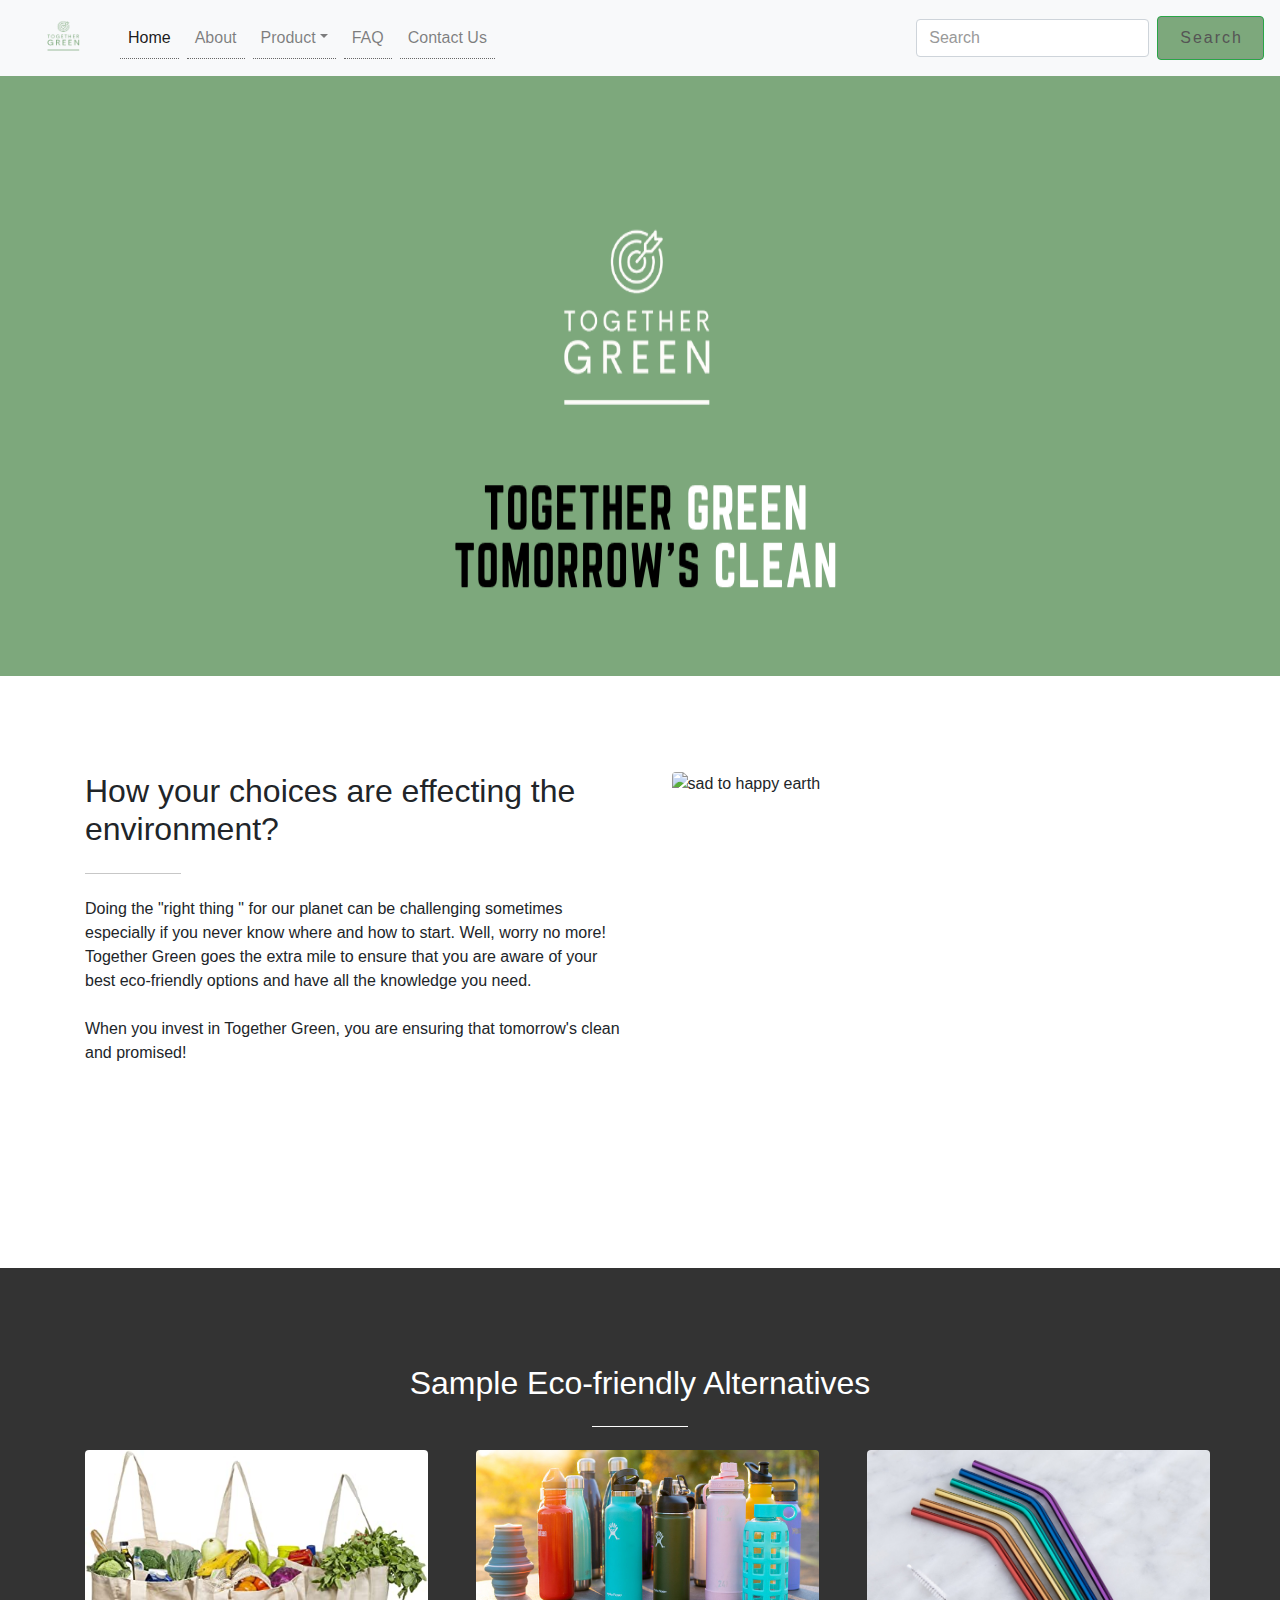
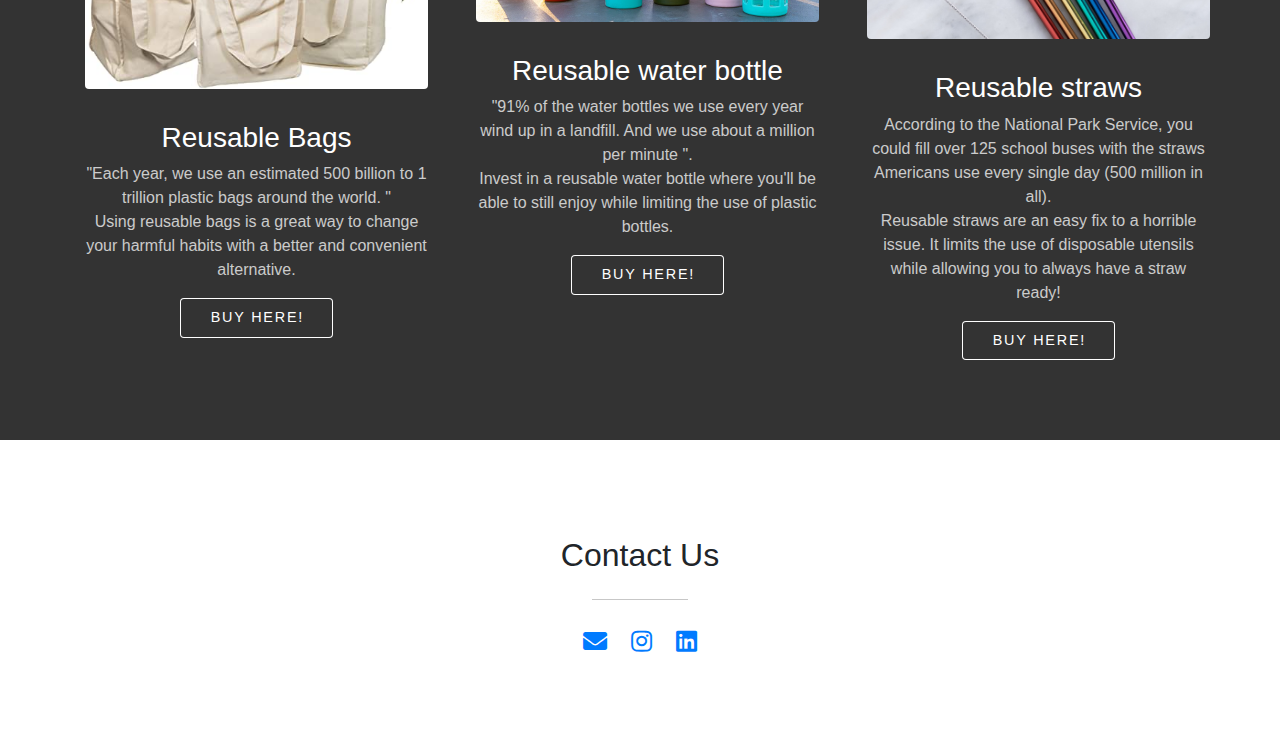
==== commit e7058381: "grammar" ====
--- a/index.html
+++ b/index.html
@@ -73,7 +73,7 @@
                     </header>
                     <p>Doing the "right thing " for our planet can be challenging sometimes especially if you never know where and how to start. Well, worry no more! Together Green goes the extra mile to ensure that you are aware of your best eco-friendly
                         options and have all the knowledge you need.
-                        <br /> <br /> When you invest in Together Clean you are ensuring that tomorrow's green and promised!
+                        <br /> <br /> When you invest in Together Green, you are ensuring that tomorrow's clean and promised!
                     </p>
                 </div>
                 <div class="col-6 col-12-medium imp-medium ">
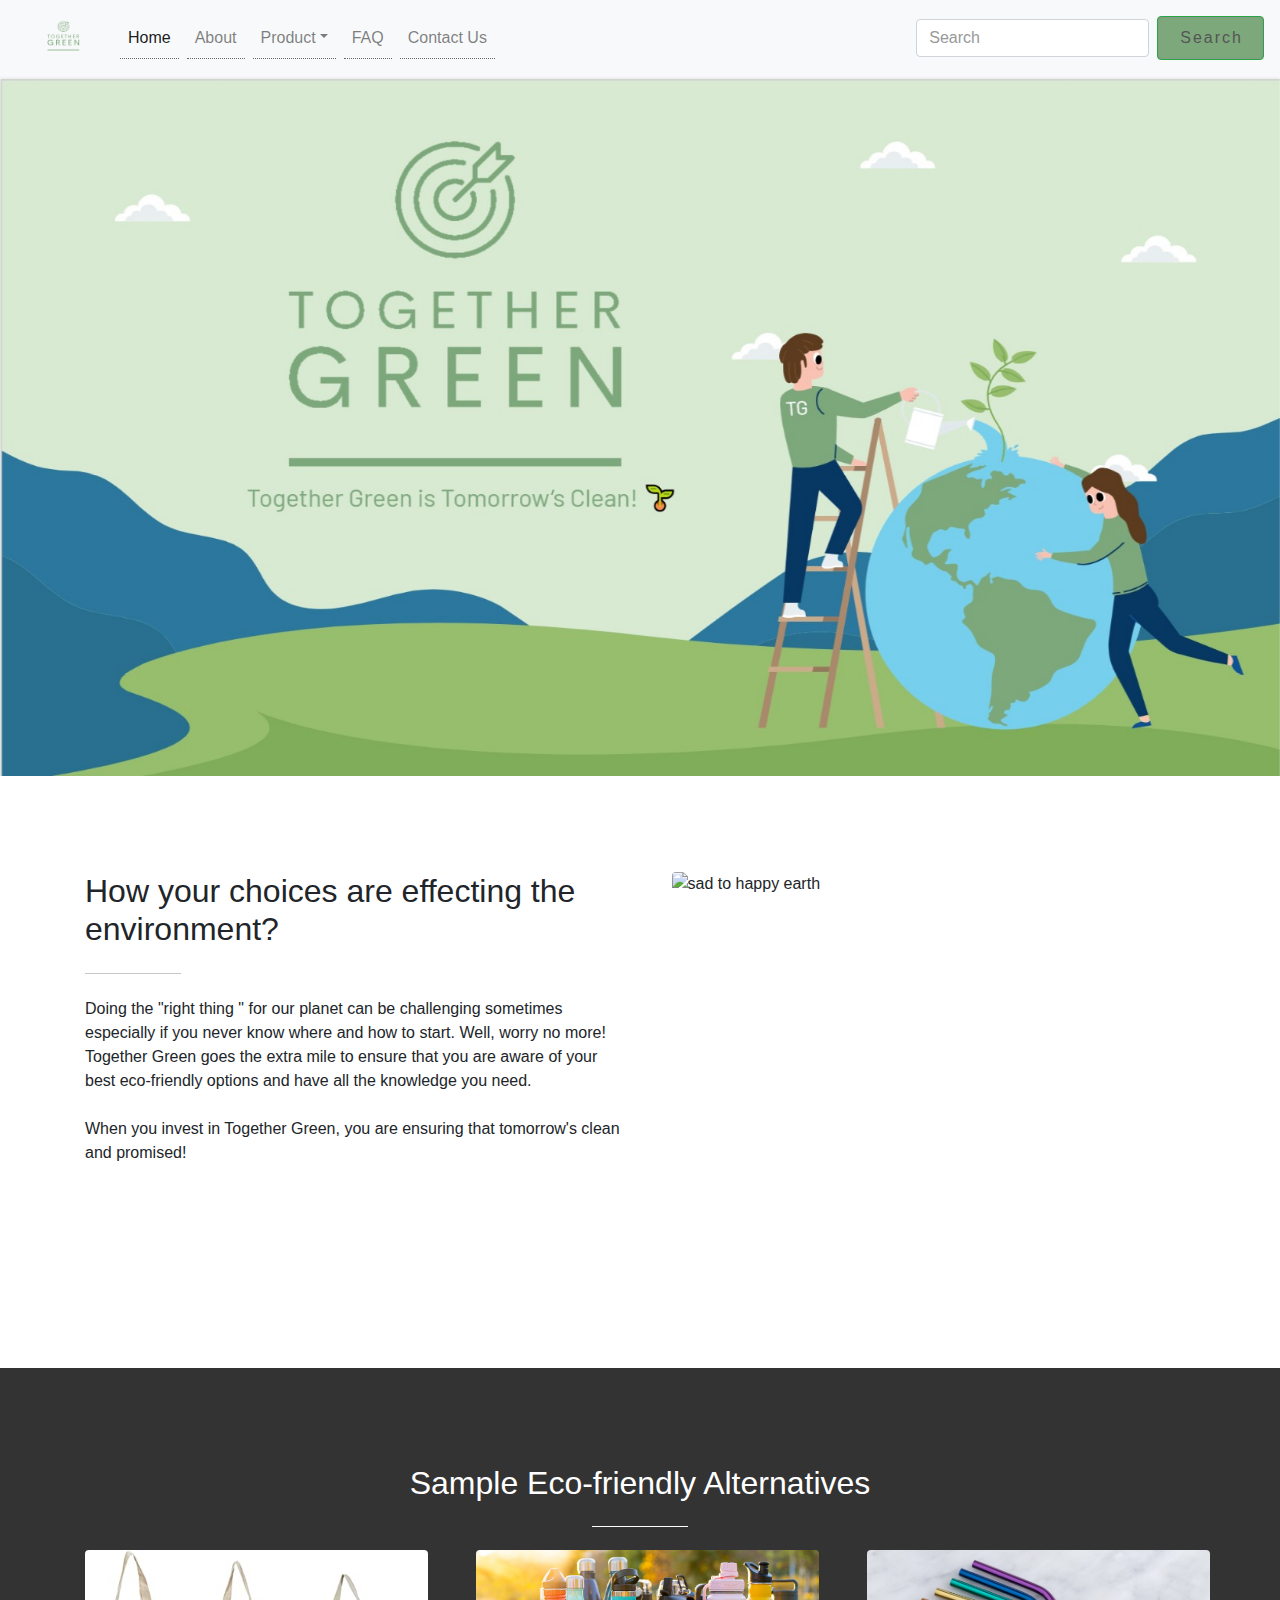
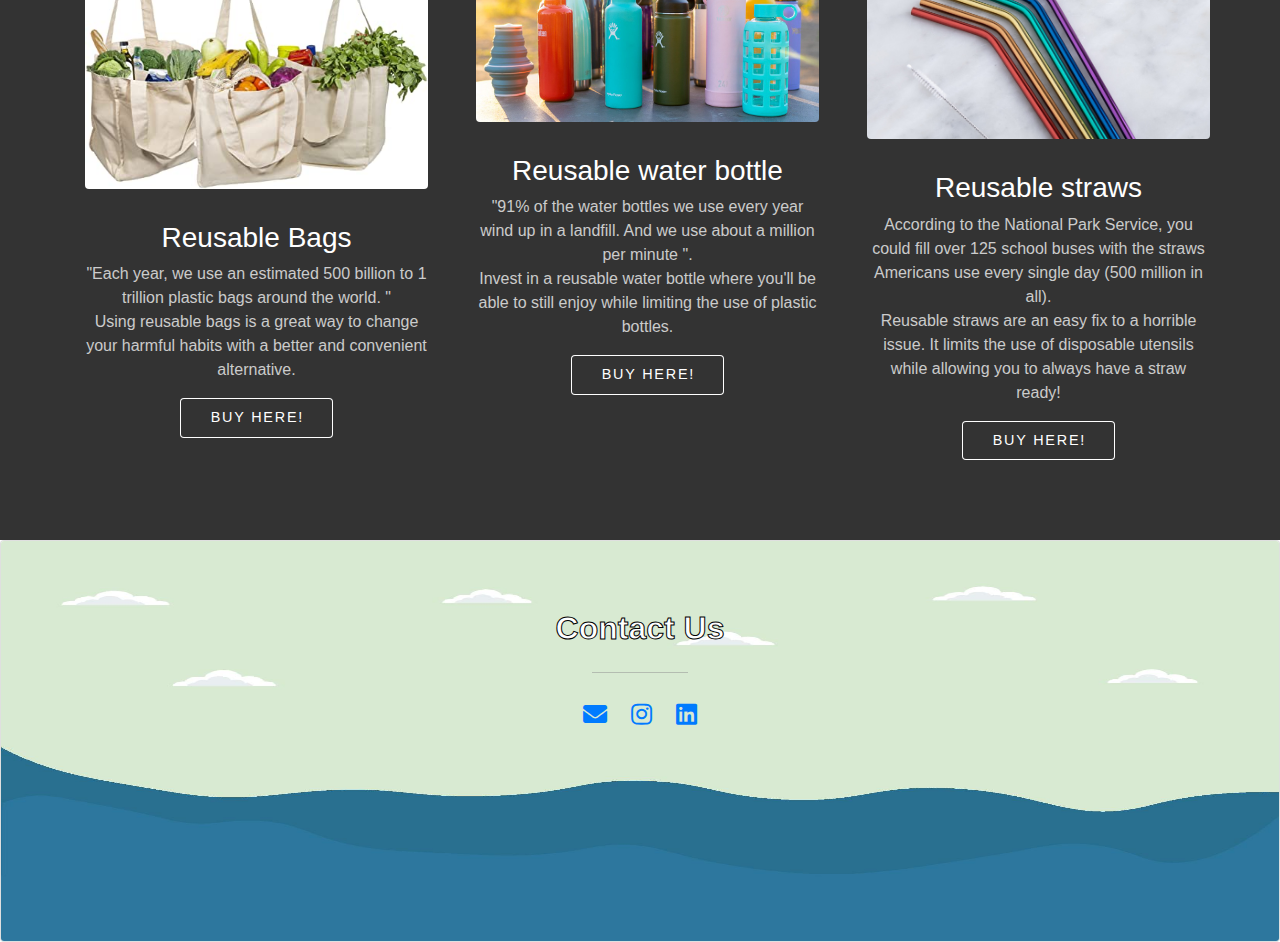
==== commit 96d3d3ea: "final draft" ====
--- a/index.html
+++ b/index.html
@@ -29,9 +29,10 @@
                     <a class="nav-link" href="About.html">About</a>
                 </li>
                 <li class="nav-item dropdown">
-                    <a class="nav-link dropdown-toggle" href="#" id="navbarDropdownMenuLink" data-toggle="dropdown" aria-haspopup="true" aria-expanded="false">
+                    <a class="nav-link dropdown-toggle" href="Product1.html" id="navbarDropdownMenuLink" data-toggle="dropdown" aria-haspopup="true" aria-expanded="false">
 							Product</a>
                     <div class="dropdown-menu" aria-labelledby="navbarDropdownMenuLink">
+                        <a class="dropdown-item" href="Product1.html">Our Products</a>
                         <a class="dropdown-item" href="Product.html">Why Green?</a>
                         <a class="dropdown-item" href="Service.html">How it works?</a>
                     </div>
@@ -56,12 +57,14 @@
 
     <!-- Header -->
 
-    <div class="inner">
-        <div style="background-image: url('images/bk2.png');" width="260" height="230">
-            <img src="images/logo4.png" class="rounded mx-auto d-block" alt=" logo " width="500" height="600">
+
+    <div id="carouselExampleSlidesOnly" class="carousel slide" data-ride="carousel">
+        <div class="carousel-inner">
+            <div class="carousel-item active">
+                <img class="d-block w-100" src="images/logo4.jpg" height="700">
+            </div>
         </div>
     </div>
-
     <!-- Header End -->
     <!-- One -->
     <section id=" one " class="main style1 ">
@@ -127,16 +130,22 @@
 
 
     <!-- Four -->
-    <section id="four " class="main style3 special ">
-        <header class="major ">
-            <h2>Contact Us</h2>
-        </header>
-        <ul class="icons ">
-            <li><a href="https://mail.google.com/mail/u/0/?view=cm&fs=1&tf=1&source=mailto&to=togethergreen2021@gmail.com " class="icon solid alt fa-envelope "><span class="label ">Email</span></a></li>
-            <li><a href="https://instagram.com/together_green2021?igshid=mbhsuc547hna " class="icon brands fa-instagram "><span class="label ">Instagram</span></a></li>
-            <li><a href="https://www.linkedin.com/in/together-green-%F0%9F%8C%B1-983b8220a/" class="icon brands fa-linkedin "><span class="label ">Linkedin</span></a></li>
-        </ul>
-    </section>
+
+    <div class="card">
+        <img class="card-img" src="images/banner.jpg" alt="Card image" height="400">
+        <div class="card-img-overlay text-center">
+            <header class="major text-center ">
+                <br> </br>
+                <h2 class="font-weight-bold hrd2" style="color:white;">Contact Us</h2>
+            </header>
+            <ul class="icons ">
+                <li><a href="https://mail.google.com/mail/u/0/?view=cm&fs=1&tf=1&source=mailto&to=togethergreen2021@gmail.com " class="icon solid alt fa-envelope "><span class="label ">Email</span></a></li>
+                <li><a href="https://instagram.com/together_green2021?igshid=mbhsuc547hna " class="icon brands fa-instagram "><span class="label ">Instagram</span></a></li>
+                <li><a href="https://www.linkedin.com/in/together-green-%F0%9F%8C%B1-983b8220a/" class="icon brands fa-linkedin "><span class="label ">Linkedin</span></a></li>
+            </ul>
+        </div>
+    </div>
+
 
 
 
--- a/assets/css/main.css
+++ b/assets/css/main.css
@@ -3395,4 +3395,12 @@
         width: 100%;
         margin-top: 0;
     }
+}
+
+.hrd2 {
+    -webkit-text-stroke: 1px black;
+}
+
+.writing98 {
+    font-family: 'Roboto Condensed', sans-serif;
 }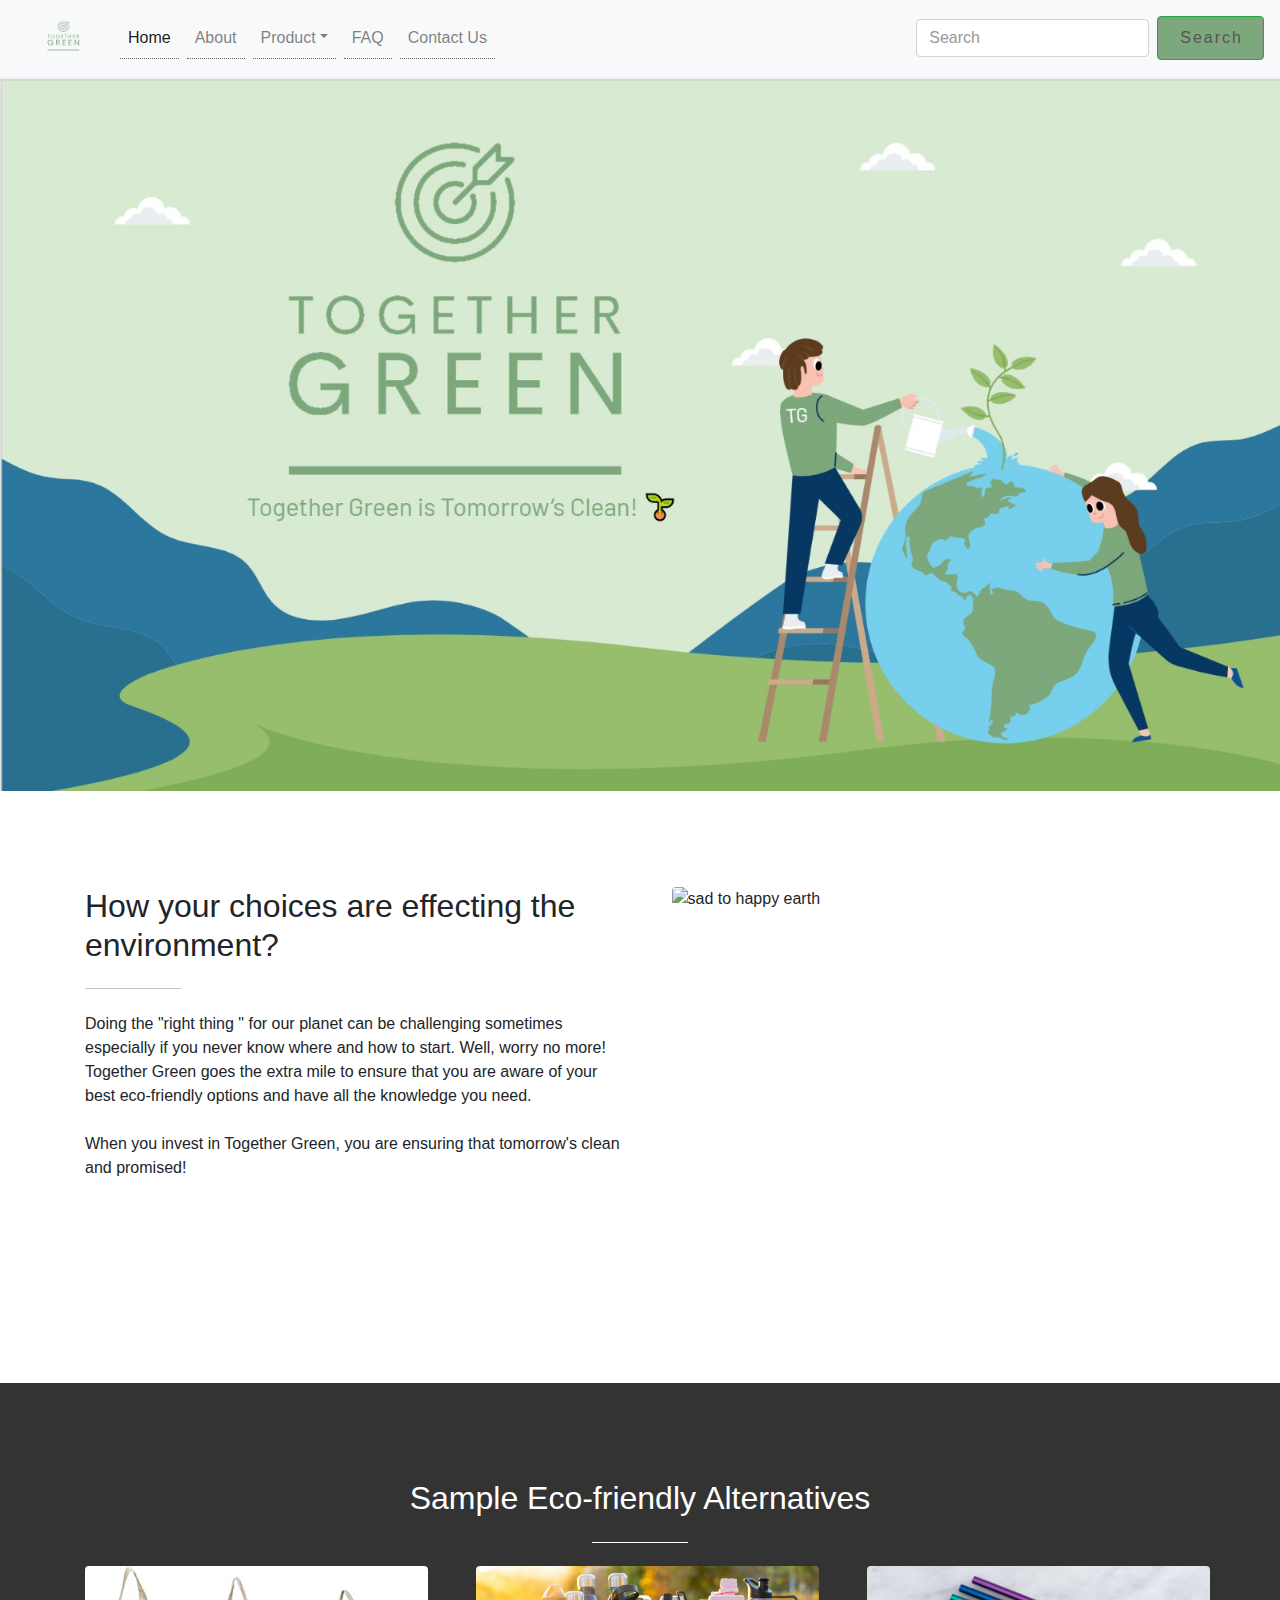
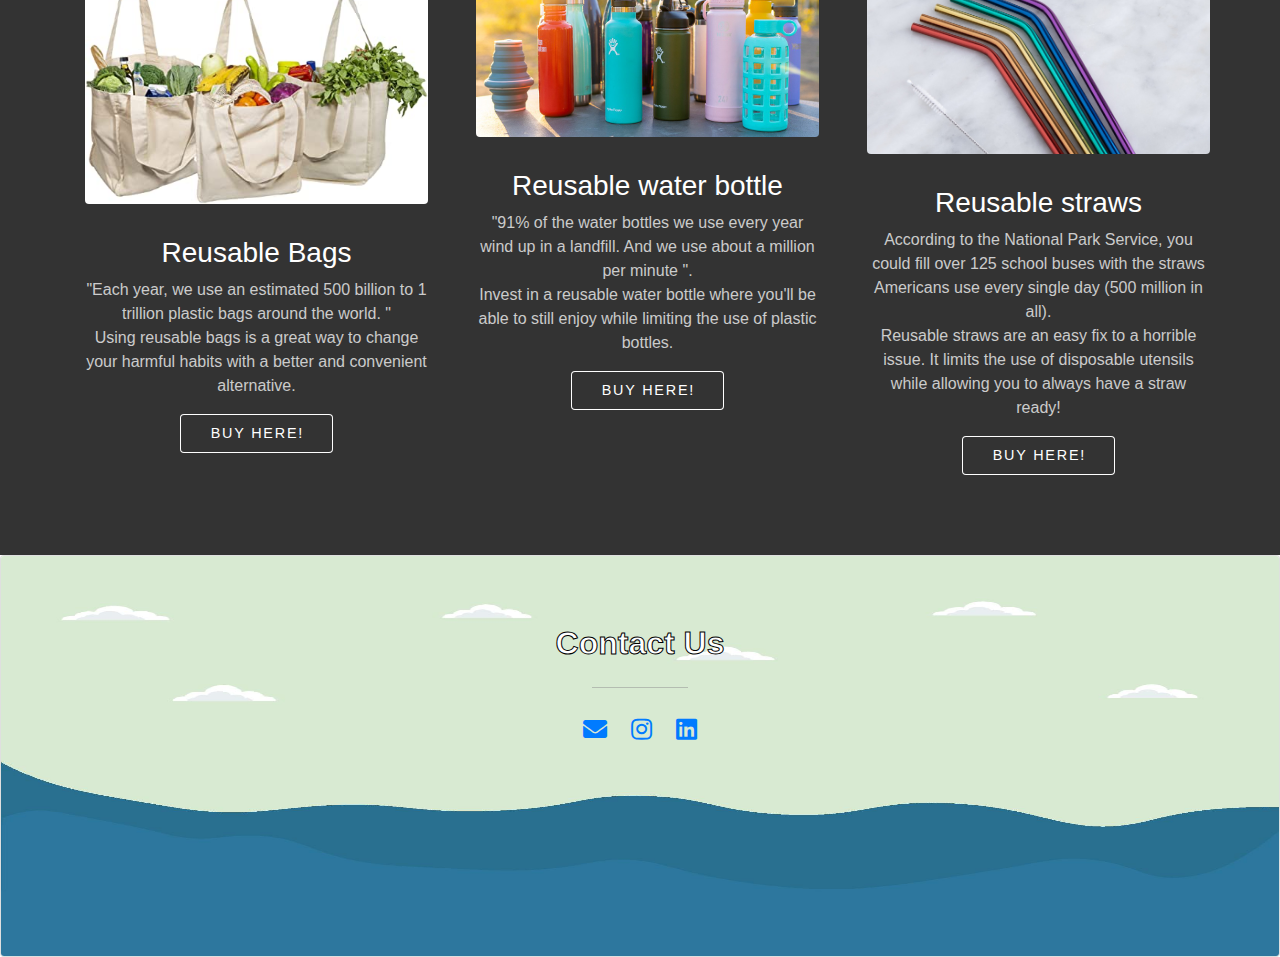
==== commit 14e97cfe: "final draft2" ====
--- a/index.html
+++ b/index.html
@@ -58,13 +58,11 @@
     <!-- Header -->
 
 
-    <div id="carouselExampleSlidesOnly" class="carousel slide" data-ride="carousel">
-        <div class="carousel-inner">
-            <div class="carousel-item active">
-                <img class="d-block w-100" src="images/logo4.jpg" height="700">
-            </div>
-        </div>
+    <div class="inner">
+        <img src="images/logo4.jpg" class="img-fluid" alt="Responsive image" height="400">
     </div>
+
+
     <!-- Header End -->
     <!-- One -->
     <section id=" one " class="main style1 ">
